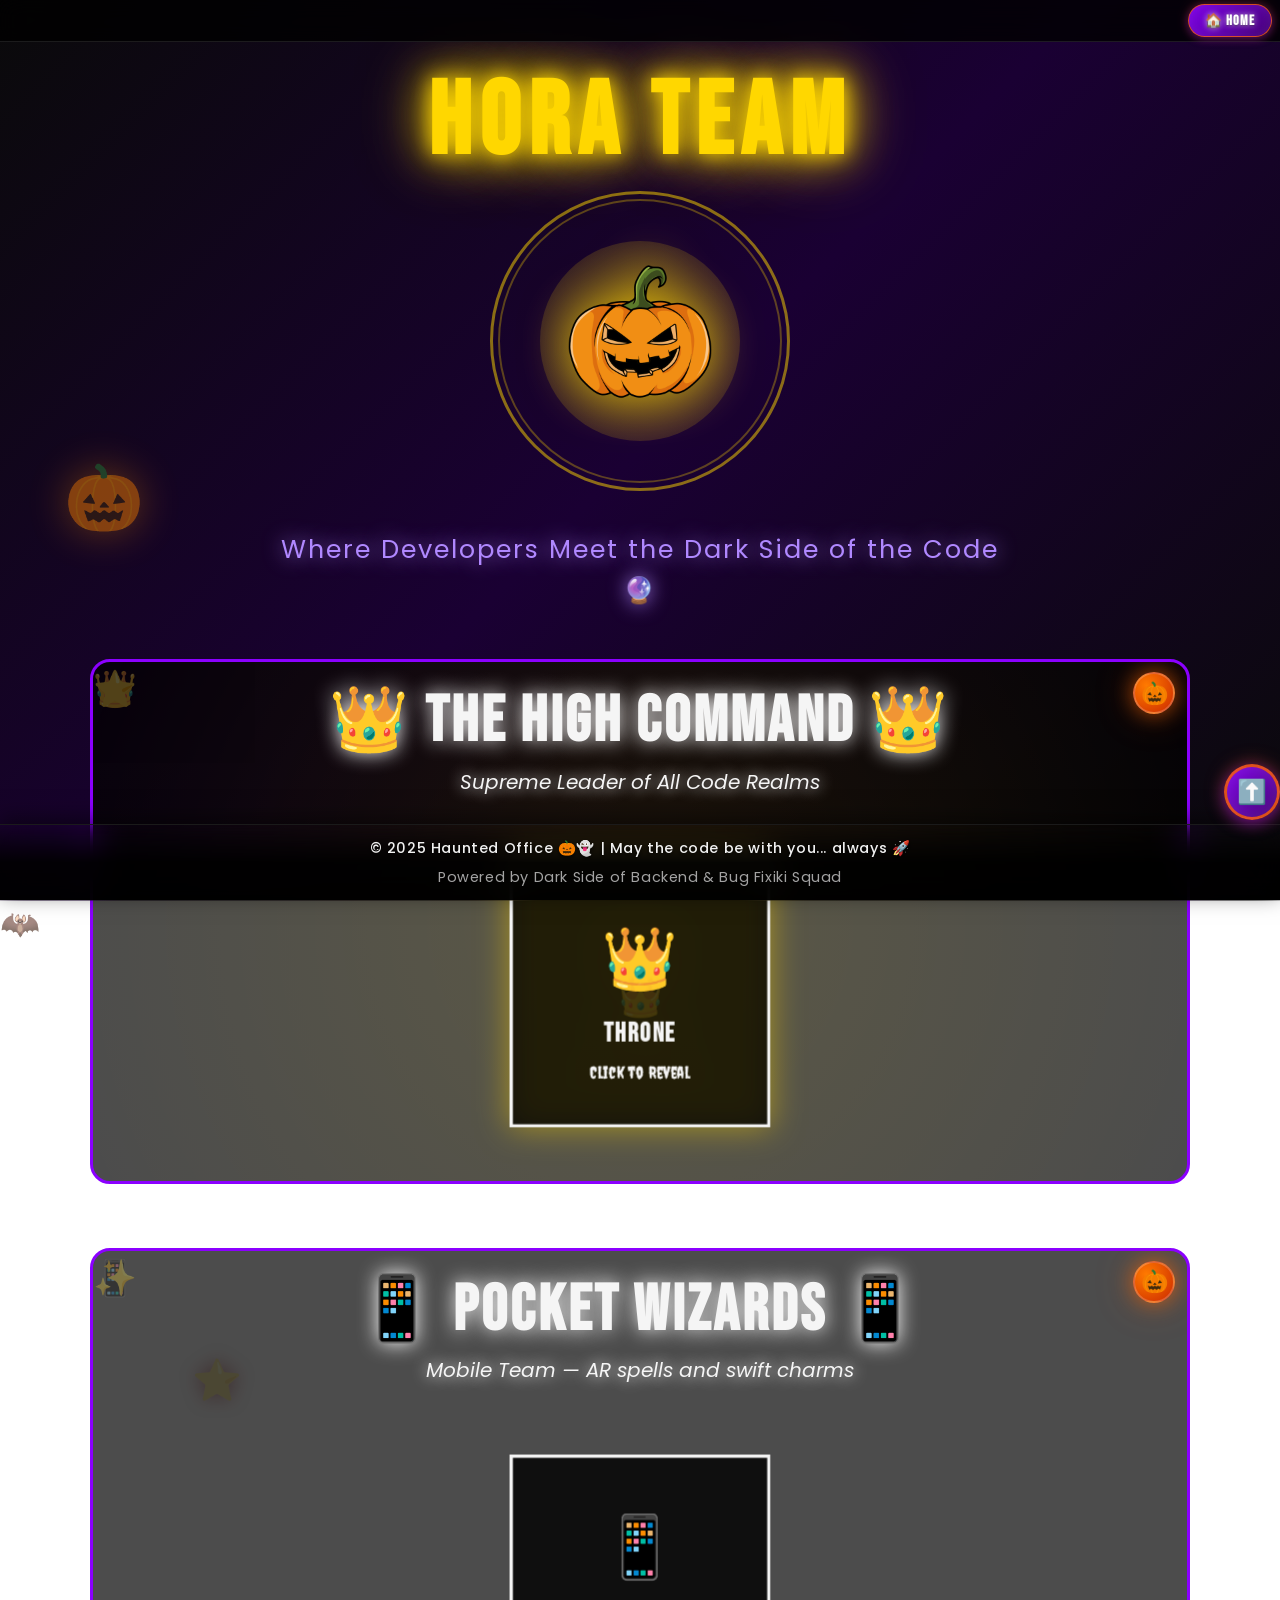
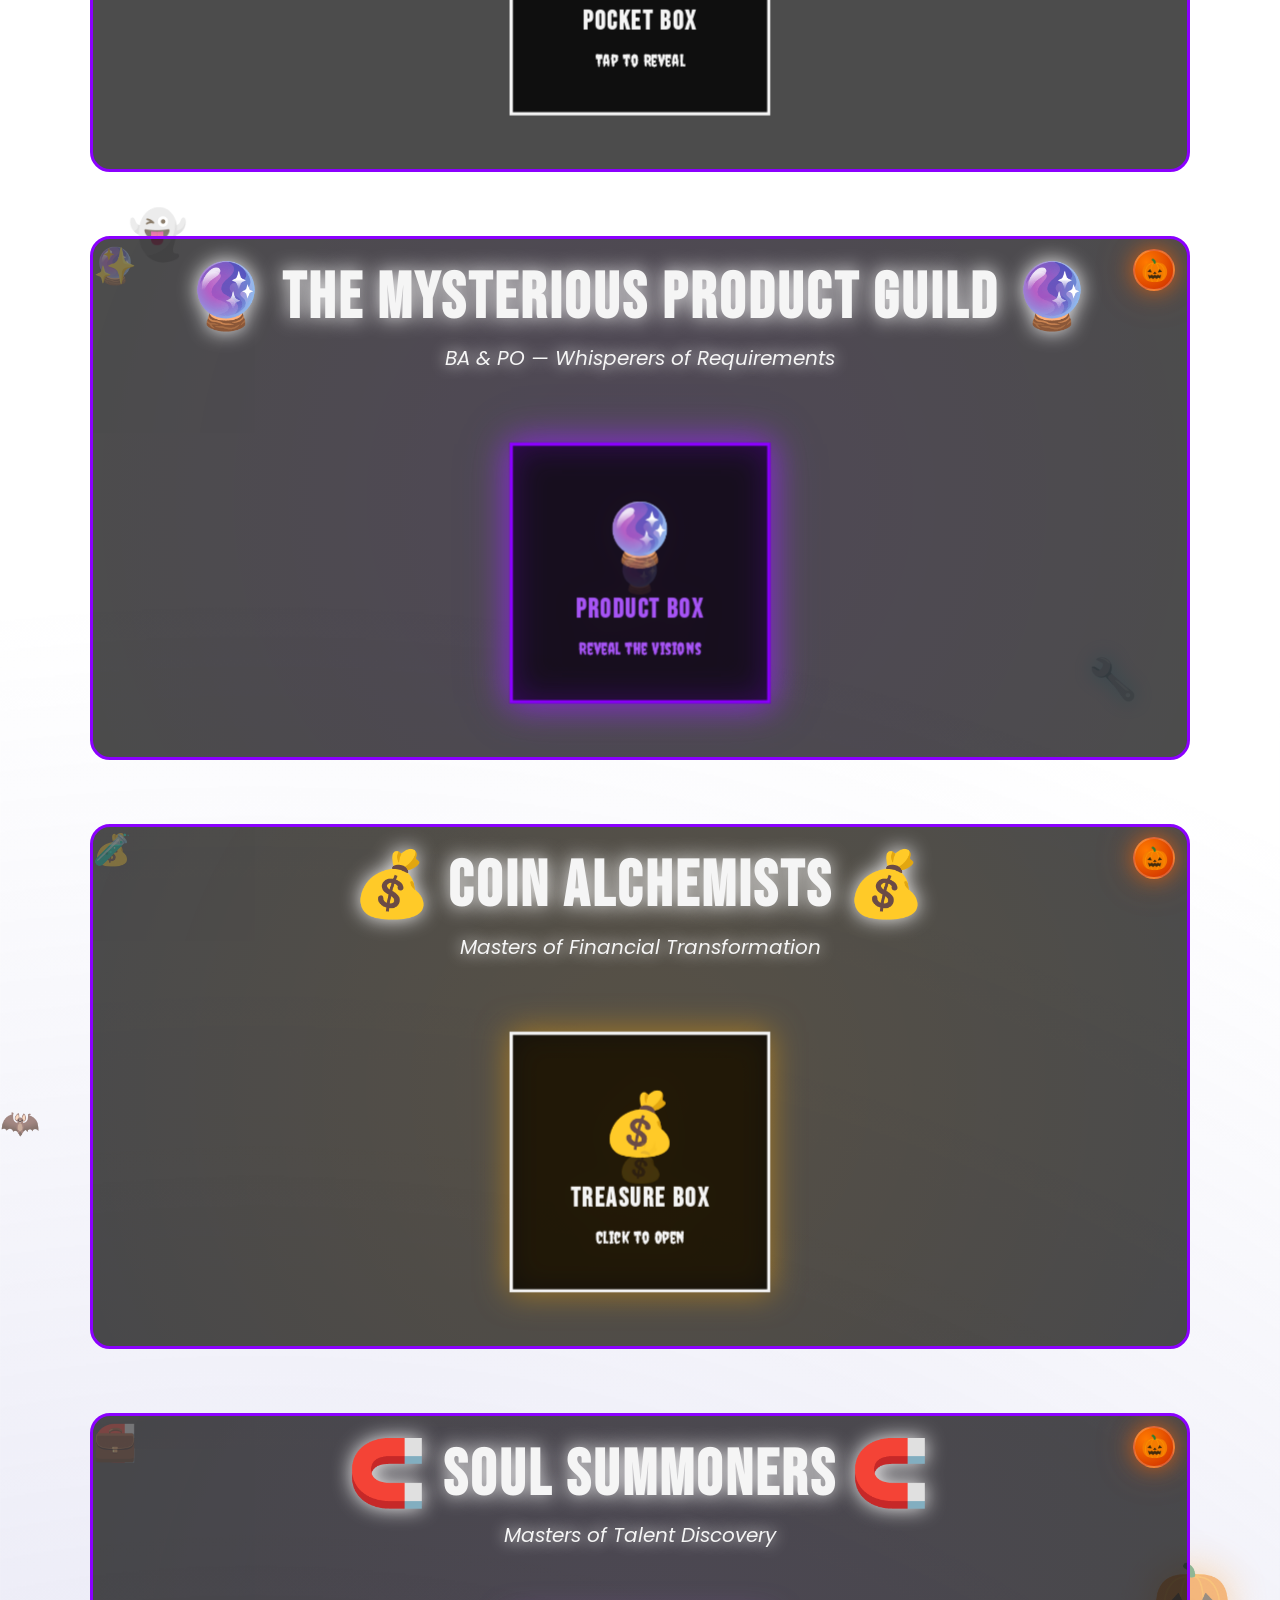
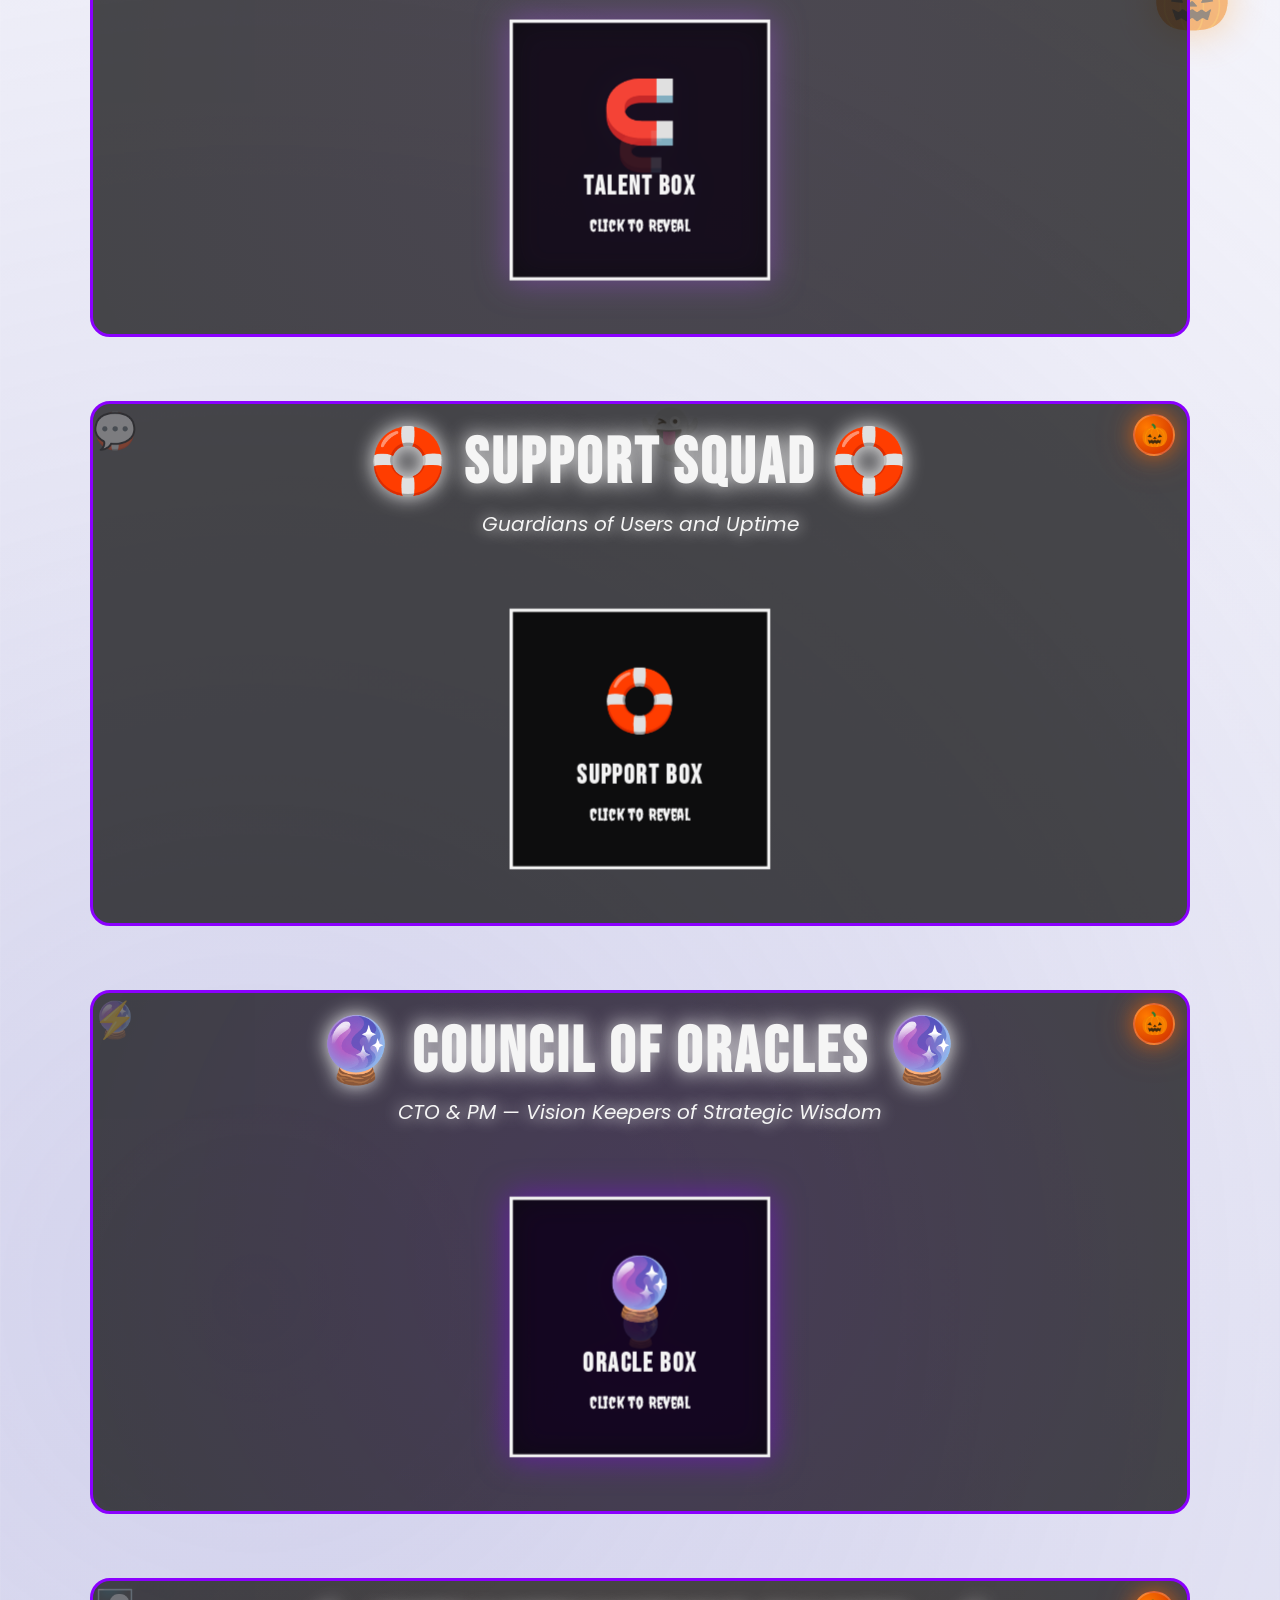
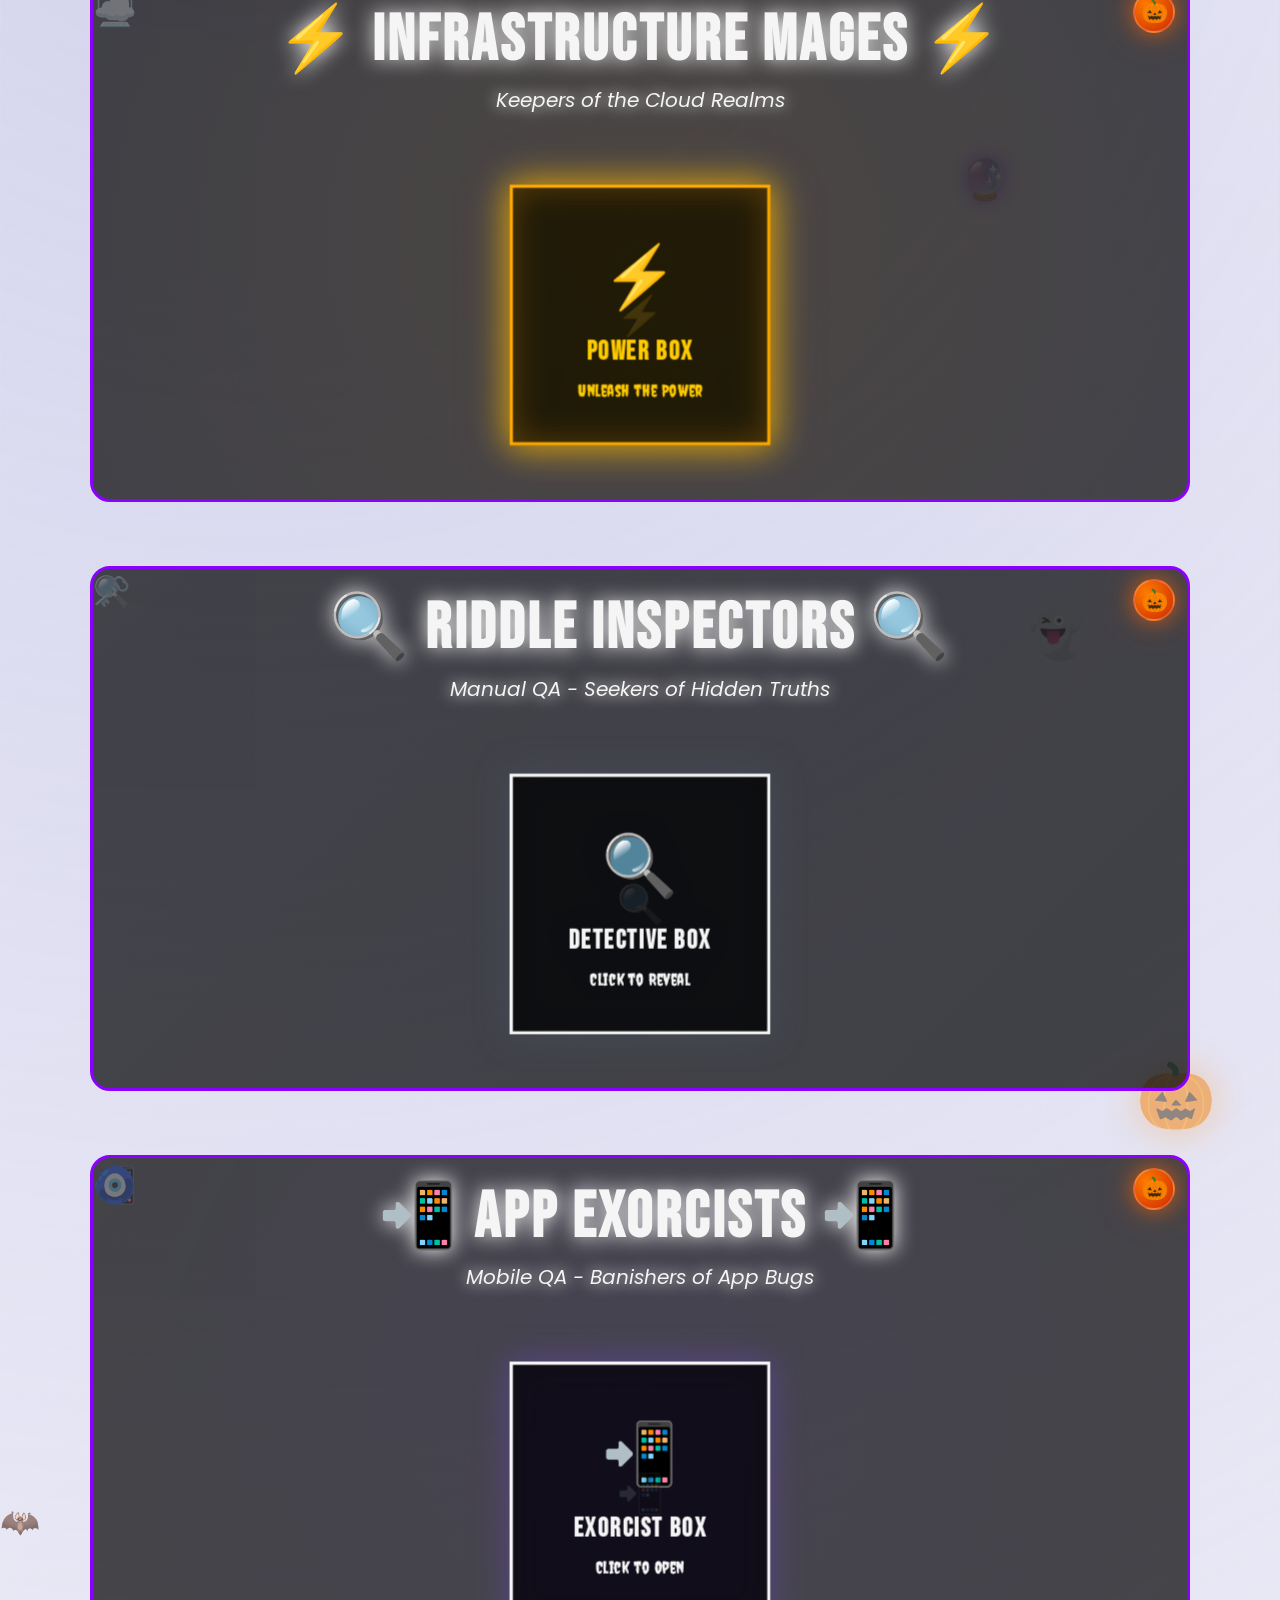
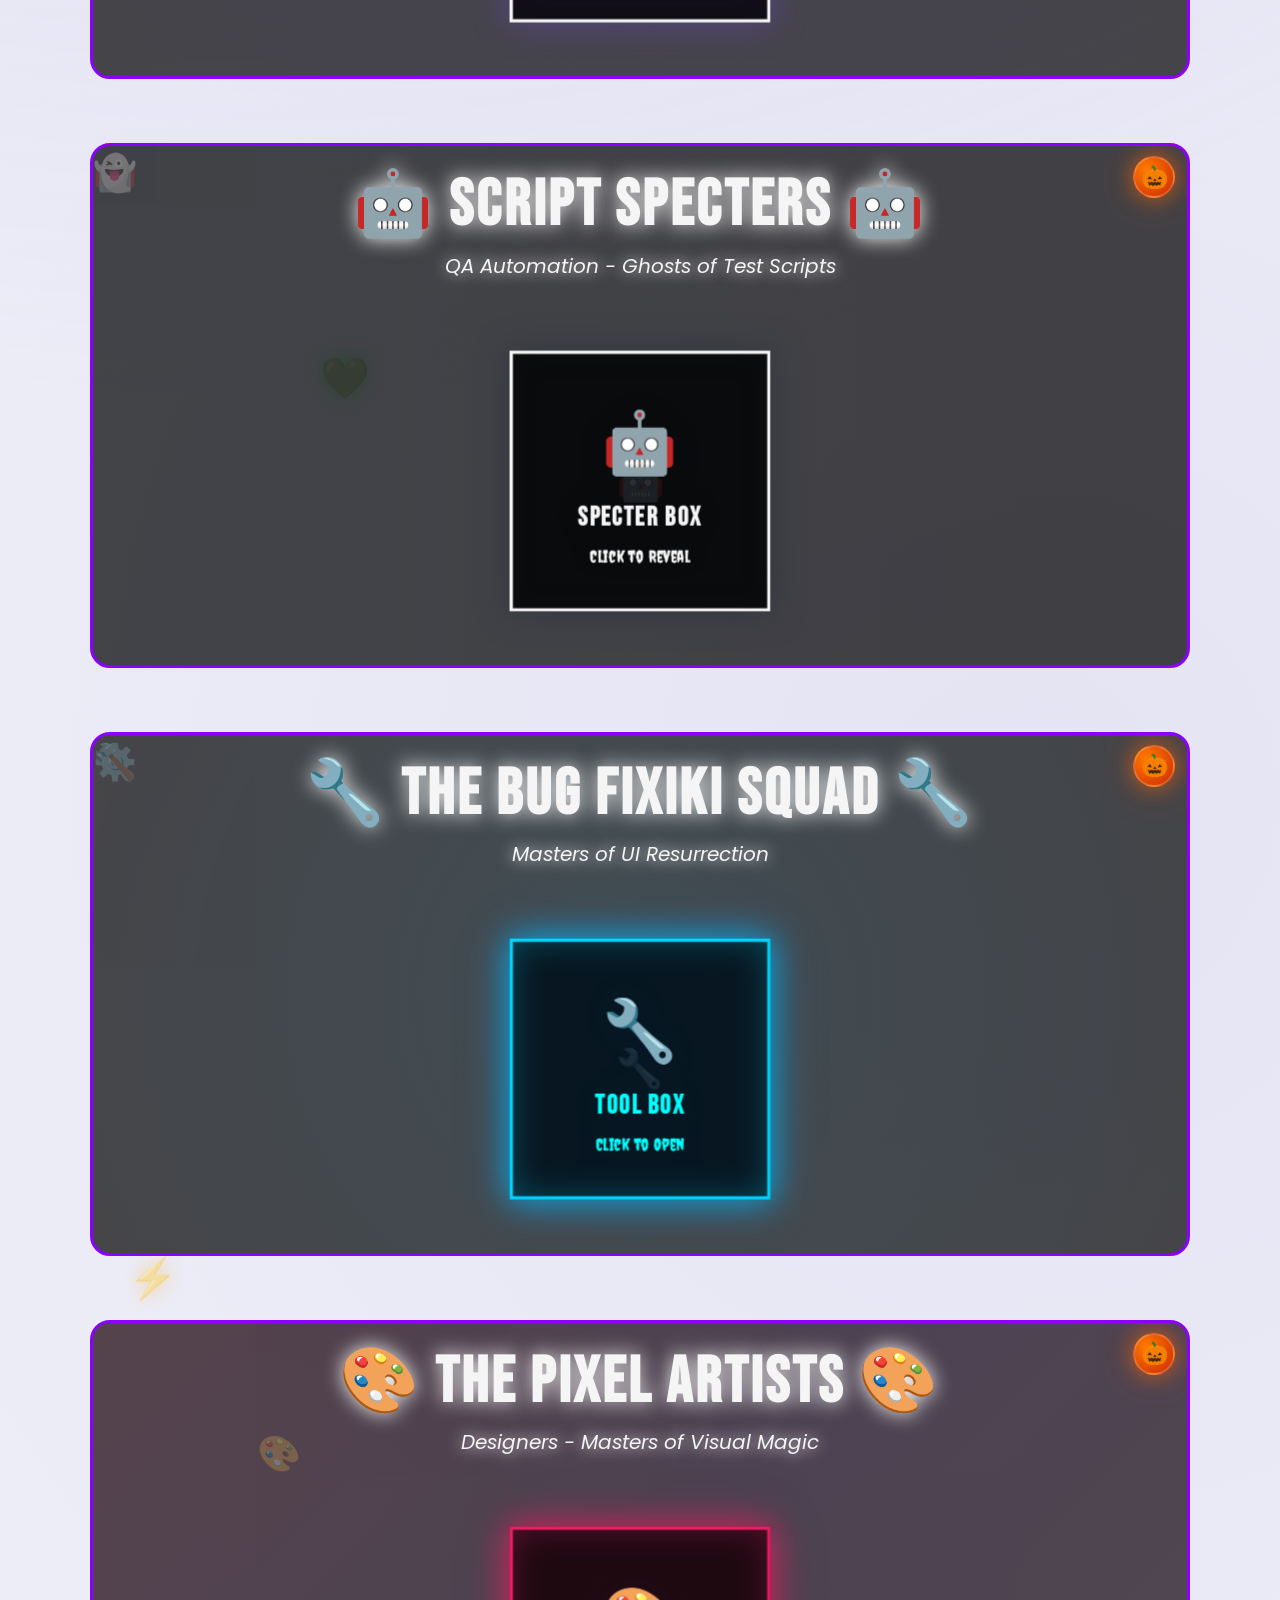
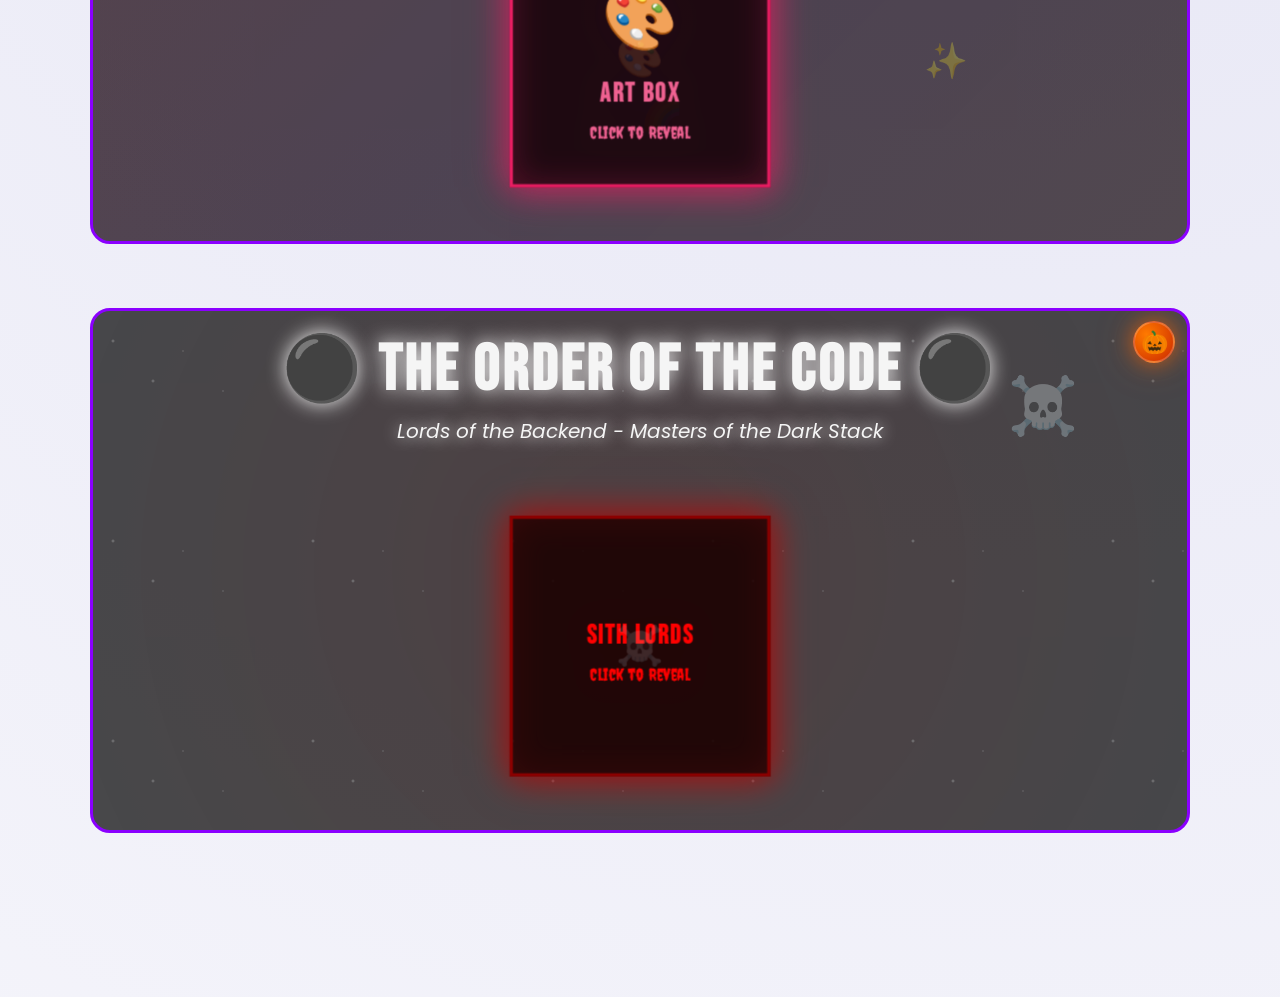
==== teams.html @ 26240c84 "Update teams.html" ====
<!DOCTYPE html>
<html lang="en">
<head>
  <meta charset="UTF-8">
  <meta name="viewport" content="width=device-width, initial-scale=1.0">
  <meta name="description" content="Meet the amazing teams at Haunted Office - Where developers meet the dark side of the code">
  <title>Meet the Teams - Haunted Office 👻</title>
  <link rel="preconnect" href="https://fonts.googleapis.com">
  <link rel="preconnect" href="https://fonts.gstatic.com" crossorigin>
  <link href="https://fonts.googleapis.com/css2?family=Pirata+One&family=Poppins:wght@300;400;500;600;700;800&family=Bebas+Neue&family=Creepster&display=swap" rel="stylesheet">
  <link rel="stylesheet" href="style.css">
</head>
<body>
  <!-- Fog Overlay -->
  <div class="fog-overlay"></div>
  
  <!-- Floating Ghosts -->
  <div class="ghost ghost1">👻</div>
  <div class="ghost ghost2">👻</div>
  <div class="ghost ghost3">👻</div>
  
  <!-- Flying Bats -->
  <div class="bat bat1">🦇</div>
  <div class="bat bat2">🦇</div>
  <div class="bat bat3">🦇</div>
  
  <!-- Thematic Floating Elements -->
  <div class="floating-element element1">⭐</div>
  <div class="floating-element element2">🔧</div>
  <div class="floating-element element3">💚</div>
  <div class="floating-element element4">🔮</div>
  <div class="floating-element element5">⚡</div>
  
  <!-- Halloween Pumpkin Background -->
  <div class="pumpkin pumpkin1">🎃</div>
  <div class="pumpkin pumpkin2">🎃</div>
  <div class="pumpkin pumpkin3">🎃</div>
  
  <!-- Background Audio - Halloween Theme -->
  <audio id="backgroundAudio" loop preload="auto">
    <source src="audio/background_audio_2.mp3" type="audio/mpeg">
  </audio>

  <!-- Navigation -->
  <nav class="main-navigation sticky-nav" aria-label="Main navigation">
    <a href="index.html" class="nav-link">🏠 Home</a>
  </nav>

  <!-- Teams Container with Scroll -->
  <div class="teams-container" id="teamsContainer">
    <div class="typewriter-container">
      <h1 id="main-title">Hora Team</h1>
      <div class="team-logo">
        <div class="tower-base">
          <img src="images/halloween-pumpkin-free-svg-file-SvgHeart.Com.png" alt="center" class="center-logo" />
        </div>
        <div class="tower-glow"></div>
        <div class="avengers-ring"></div>
        <div class="halloween-pumpkins"></div>
      </div>
    </div>
    <p id="subtitle">Where Developers Meet the Dark Side of the Code 🔮</p>
    
    <!-- CEO -->
    <section class="team-section" id="ceo-team" data-theme="royal">
      <div class="team-background" data-bg="royal">
        <div class="royal-crown">👑</div>
        <div class="royal-crown">⭐</div>
      </div>
      <h2 class="team-title">👑 THE HIGH COMMAND 👑</h2>
      <p class="team-subtitle">Supreme Leader of All Code Realms</p>
      <audio id="royal-bg-audio" loop preload="auto">
        <source src="audio/ceo.mp3" type="audio/mpeg">
      </audio>

      <div class="mystery-box" data-theme="royal" data-animation="royal" data-members='[
        {"name":"ARTUR BUMBU","nickname":"Big Boss","role":"CEO • Supreme Commander","power":"The ultimate boss who makes offers no one can refuse, ruling the company with power and respect","avatar":"images/teams/seo/bumbu_artur.png","image":"images/teams/seo/bumbu_artur.png"}
      ]'>
        <div class="box-3d" data-state="closed">
          <div class="box-face box-front">
            <div class="box-symbol">👑</div>
            <h3>THRONE</h3>
            <p>Click to Reveal</p>
          </div>
          <div class="box-face box-back"></div>
          <div class="box-face box-left"></div>
          <div class="box-face box-right"></div>
          <div class="box-face box-top">
            <div class="box-lid-symbol">⭐</div>
          </div>
          <div class="box-face box-bottom"></div>
        </div>
        <div class="box-particles"></div>
      </div>
    </section>

    <!-- Mobile Team -->
    <section class="team-section" id="mobile-team" data-theme="mobile">
      <div class="team-background" data-bg="mobile">
        <div class="app-icon">📱</div>
        <div class="app-icon">✨</div>
      </div>
      <h2 class="team-title">📱 POCKET WIZARDS 📱</h2>
      <p class="team-subtitle">Mobile Team — AR spells and swift charms</p>
      <audio id="mobile-bg-audio" loop preload="auto">
        <source src="audio/mobile_dev.mp3" type="audio/mpeg">
      </audio>
      
      <div class="mystery-box" data-theme="mobile" data-animation="tools" data-members='[
        {"name":"CONSTANTIN CRISMARI","nickname":"The Pocket Archmage","role":"Mobile Lead","power":"Freeze bugs in their Jira boards and shatter errors with chilling precision","avatar":"images/teams/dev_mobile/crismari_constantin.png","image":"images/teams/dev_mobile/crismari_constantin.png"},
        {"name":"MIHAI CIUBOTARU","nickname":"Touch Sorcerer","role":"Mobile Dev","power":"Burn every mess in code with 5 minutes before release","avatar":"images/teams/dev_mobile/ciubotaru_mihai.png","image":"images/teams/dev_mobile/ciubotaru_mihai.png"},
        {"name":"CRISTIAN POTINGA","nickname":"FPS Enchanter","role":"Mobile Dev","power":"Runs faster than enemies find him — fixing bugs with a jump and a spin","avatar":"images/teams/dev_mobile/potinga_cristian.png","image":"images/teams/dev_mobile/potinga_cristian.png"}
      ]'>
        <div class="box-3d" data-state="closed">
          <div class="box-face box-front">
            <div class="box-symbol">📱</div>
            <h3>POCKET BOX</h3>
            <p>Tap to Reveal</p>
          </div>
          <div class="box-face box-back"></div>
          <div class="box-face box-left"></div>
          <div class="box-face box-right"></div>
          <div class="box-face box-top">
            <div class="box-lid-symbol">✨</div>
          </div>
          <div class="box-face box-bottom"></div>
        </div>
        <div class="box-particles"></div>
      </div>
    </section>

    <!-- BA & PO — Mysterius Squad -->
    <section class="team-section" id="product-team" data-theme="mystics">
      <div class="team-background" data-bg="mystics">
        <div class="crystal-ball">🔮</div>
        <div class="crystal-ball">✨</div>
      </div>
      <h2 class="team-title">🔮 THE MYSTERIOUS PRODUCT GUILD 🔮</h2>
      <p class="team-subtitle">BA & PO — Whisperers of Requirements</p>
      <audio id="mystics-bg-audio" loop preload="auto">
        <source src="audio/ba.mp3" type="audio/mpeg">
      </audio>
      
      <div class="mystery-box" data-theme="mystics" data-animation="magic" data-members='[
        {"name":"ALEXANDRINA REABOI","nickname":"The Vision Oracle","role":"PO / Requirement Oracle","power":"She foresees client needs and make complex business spells to guide the team to success","avatar":"images/teams/ba/reaboi_alexandrina.png","image":"images/teams/ba/reaboi_alexandrina.png"},
        {"name":"ALEXANDRA ZUENCO","nickname":"The Scope Witch","role":"PO / Priority Enchantress","power":"Charming and sacrastic, she breaks down business processes every time she wants","avatar":"images/teams/ba/zuenco_alexandra.png","image":"images/teams/ba/zuenco_alexandra.png"},
        {"name":"ANTON ZHILIN","nickname":"The BA Scribe","role":"BA / Keeper of Acceptance Criteria","power":"A magic who clears tangled requirements with precision, bringing clarity and order to the project chaos","avatar":"images/teams/ba/zhilin_anton.png","image":"images/teams/ba/zhilin_anton.png"}
      ]'>
        <div class="box-3d" data-state="closed">
          <div class="box-face box-front">
            <div class="box-symbol">🔮</div>
            <h3>PRODUCT BOX</h3>
            <p>Reveal the Visions</p>
          </div>
          <div class="box-face box-back"></div>
          <div class="box-face box-left"></div>
          <div class="box-face box-right"></div>
          <div class="box-face box-top">
            <div class="box-lid-symbol">✨</div>
          </div>
          <div class="box-face box-bottom"></div>
        </div>
        <div class="box-particles"></div>
      </div>
    </section>

    <!-- Finance Department -->
    <section class="team-section" id="finance-team" data-theme="alchemy">
      <div class="team-background" data-bg="alchemy">
        <div class="coin-icon">💰</div>
        <div class="coin-icon">🧪</div>
      </div>
      <h2 class="team-title">💰 COIN ALCHEMISTS 💰</h2>
      <p class="team-subtitle">Masters of Financial Transformation</p>
      <audio id="alchemy-bg-audio" loop preload="auto">
        <source src="audio/finance.mp3" type="audio/mpeg">
      </audio>
      
      <div class="mystery-box" data-theme="alchemy" data-animation="magic" data-members='[
        {"name":"ZINAIDA BUMBU","nickname":"The Coin Summoner","role":"Finance Lead / Alchemy Master","power":"Masterminds of plans and numbers, always ready to execute the perfect heist on targets","avatar":"images/teams/finance/bumbu_zinaida.png","image":"images/teams/finance/bumbu_zinaida.png"},
        {"name":"VICTORIA NISTORICA","nickname":"The Ledger Witch","role":"Accountant / Number Sorceress","power":"The cardinal behind every financial move, ensuring the numbers never lie and the plan always stays on track","avatar":"images/teams/finance/victoria.png","image":"images/teams/finance/victoria.png"}
      ]'>
        <div class="box-3d" data-state="closed">
          <div class="box-face box-front">
            <div class="box-symbol">💰</div>
            <h3>TREASURE BOX</h3>
            <p>Click to Open</p>
          </div>
          <div class="box-face box-back"></div>
          <div class="box-face box-left"></div>
          <div class="box-face box-right"></div>
          <div class="box-face box-top">
            <div class="box-lid-symbol">🧪</div>
          </div>
          <div class="box-face box-bottom"></div>
        </div>
        <div class="box-particles"></div>
      </div>
    </section>

    <!-- HR Department -->
    <section class="team-section" id="hr-team" data-theme="recruiter">
      <div class="team-background" data-bg="recruiter">
        <div class="talent-icon">🧲</div>
        <div class="talent-icon">💼</div>
      </div>
      <h2 class="team-title">🧲 SOUL SUMMONERS 🧲</h2>
      <p class="team-subtitle">Masters of Talent Discovery</p>
      <audio id="recruiter-bg-audio" loop preload="auto">
        <source src="audio/hr.mp3" type="audio/mpeg">
      </audio>
      
      <div class="mystery-box" data-theme="recruiter" data-animation="tools" data-members='[
        {"name":"SORINA PUȘCAȘ","nickname":"The Soul Catcher","role":"HR Manager / Talent Summoner","power":"Casting charming spells to attract top talent and keep the team’s energy in shape","avatar":"images/teams/hr/puscas_sorina.png","image":"images/teams/hr/puscas_sorina.png"}
      ]'>
        <div class="box-3d" data-state="closed">
          <div class="box-face box-front">
            <div class="box-symbol">🧲</div>
            <h3>TALENT BOX</h3>
            <p>Click to Reveal</p>
          </div>
          <div class="box-face box-back"></div>
          <div class="box-face box-left"></div>
          <div class="box-face box-right"></div>
          <div class="box-face box-top">
            <div class="box-lid-symbol">💼</div>
          </div>
          <div class="box-face box-bottom"></div>
        </div>
        <div class="box-particles"></div>
      </div>
    </section>

    <!-- Support Department -->
    <section class="team-section" id="support-team" data-theme="support">
      <div class="team-background" data-bg="support">
        <div class="talent-icon">🛟</div>
        <div class="talent-icon">💬</div>
      </div>
      <h2 class="team-title">🛟 SUPPORT SQUAD 🛟</h2>
      <p class="team-subtitle">Guardians of Users and Uptime</p>
      <audio id="support-bg-audio" loop preload="auto">
        <source src="audio/ops.mp3" type="audio/mpeg">
      </audio>
      
      <div class="mystery-box" data-theme="support" data-animation="tools" data-members='[
        {"name":"ALEXANDRU TITORENCO","nickname":"The Support Sentinel","role":"Support / Customer Care","power":"Mastering all four elements, he masters all aspects to unite stakeholders and navigate challenges","avatar":"images/teams/support/titorenco_alexandru.png","image":"images/teams/support/titorenco_alexandru.png"}
      ]'>
        <div class="box-3d" data-state="closed">
          <div class="box-face box-front">
            <div class="box-symbol">🛟</div>
            <h3>SUPPORT BOX</h3>
            <p>Click to Reveal</p>
          </div>
          <div class="box-face box-back"></div>
          <div class="box-face box-left"></div>
          <div class="box-face box-right"></div>
          <div class="box-face box-top">
            <div class="box-lid-symbol">💬</div>
          </div>
          <div class="box-face box-bottom"></div>
        </div>
        <div class="box-particles"></div>
      </div>
    </section>

    <!-- Board Team -->
    <section class="team-section" id="board-team" data-theme="oracle">
      <div class="team-background" data-bg="oracle">
        <div class="oracle-icon">🔮</div>
        <div class="oracle-icon">⚡</div>
      </div>
      <h2 class="team-title">🔮 COUNCIL OF ORACLES 🔮</h2>
      <p class="team-subtitle">CTO & PM — Vision Keepers of Strategic Wisdom</p>
      <audio id="oracle-bg-audio" loop preload="auto">
        <source src="audio/cto_pm.mp3" type="audio/mpeg">
      </audio>
      
      <div class="mystery-box" data-theme="oracle" data-animation="magic" data-members='[
        {"name":"VLADISLAV ZLATIN","nickname":"CTO Oracle","role":"CTO / Archmage of Architecture","power":"The genius behind the tech and tough architectural armor","avatar":"images/teams/cto/zlatin_vladislav.png","image":"images/teams/cto/zlatin_vladislav.png"},
        {"name":"DMITRI IURCO","nickname":"PM Seer","role":"PM / Keeper of Roadmaps","power":"Leader who strategizes every mission and keeps the team united through every battle","avatar":"images/teams/pm/iurco_dmitri.png","image":"images/teams/pm/iurco_dmitri.png"}
      ]'>
        <div class="box-3d" data-state="closed">
          <div class="box-face box-front">
            <div class="box-symbol">🔮</div>
            <h3>ORACLE BOX</h3>
            <p>Click to Reveal</p>
          </div>
          <div class="box-face box-back"></div>
          <div class="box-face box-left"></div>
          <div class="box-face box-right"></div>
          <div class="box-face box-top">
            <div class="box-lid-symbol">⚡</div>
          </div>
          <div class="box-face box-bottom"></div>
        </div>
        <div class="box-particles"></div>
      </div>
    </section>

    <!-- DevOps Division -->
    <section class="team-section" id="devops-team" data-theme="infra">
      <div class="team-background" data-bg="infra">
        <div class="server-icon">🖥️</div>
        <div class="server-icon">☁️</div>
      </div>
      <h2 class="team-title">⚡ INFRASTRUCTURE MAGES ⚡</h2>
      <p class="team-subtitle">Keepers of the Cloud Realms</p>
          <audio id="infra-bg-audio" loop preload="auto">
            <source src="audio/ops.mp3" type="audio/mpeg">
          </audio>
      
      <div class="mystery-box" data-theme="infra" data-animation="power" data-members='[
        {"name":"EUGEN BRAGA","nickname":"Cloud Mage","role":"DevOps Lead","power":"On business days, keeps the server alive; on weekends, fights Voldemort","avatar":"images/teams/ops/braga_eugeniu.png","image":"images/teams/ops/braga_eugeniu.png"},
        {"name":"MAXIM CRAVȚOV","nickname":"Server Wizard","role":"DevOps","power":"Deploys updates with the speed of a Firebolt, evading bugs as if they were Dementors","avatar":"images/teams/ops/cravtov_maxim.png","image":"images/teams/ops/cravtov_maxim.png"},
        {"name":"CORNELIU CIUREA","nickname":"Infrastructure Sorcerer","role":"DevOps","power":"Keeps the magical cloud secure behind invisible shields","avatar":"images/teams/ops/ciurea_corneliu.png","image":"images/teams/ops/ciurea_corneliu.png"}
      ]'>
        <div class="box-3d" data-state="closed">
          <div class="box-face box-front">
            <div class="box-symbol">⚡</div>
            <h3>POWER BOX</h3>
            <p>Unleash the Power</p>
          </div>
          <div class="box-face box-back"></div>
          <div class="box-face box-left"></div>
          <div class="box-face box-right"></div>
          <div class="box-face box-top">
            <div class="box-lid-symbol">☁️</div>
          </div>
          <div class="box-face box-bottom"></div>
        </div>
        <div class="box-particles"></div>
      </div>
    </section>

    <!-- QA Division - Manual -->
    <section class="team-section" id="qa-manual-team" data-theme="detective">
      <div class="team-background" data-bg="detective">
        <div class="magnifier-icon">🔍</div>
        <div class="magnifier-icon">🗝️</div>
      </div>
      <h2 class="team-title">🔍 RIDDLE INSPECTORS 🔍</h2>
      <p class="team-subtitle">Manual QA - Seekers of Hidden Truths</p>
      <audio id="detective-bg-audio" loop preload="auto">
        <source src="audio/qa_magic.mp3" type="audio/mpeg">
      </audio>
      
      <div class="mystery-box" data-theme="detective" data-animation="matrix" data-members='[
        {"name":"ANDREI CEBOTARI","nickname":"Bug Detective","role":"QA Manual","power":"Faces spooky bugs without fear… because nothing surprises him after releases on Fridays","avatar":"images/teams/qa_magic/cebotari_andrei.png","image":"images/teams/qa_magic/cebotari_andrei.png"},
        {"name":"NIKITA TABAC","nickname":"Mystery Solver","role":"QA Manual","power":"Wears a garlic necklace to keep away not vampires but regression bugs","avatar":"images/teams/qa_magic/tabac_nichita.png","image":"images/teams/qa_magic/tabac_nichita.png"},
        {"name":"DENIS NICULA","nickname":"Truth Seeker","role":"QA Manual","power":"Debugs with silver and holy water — no bug survives the exorcism","avatar":"images/teams/qa_magic/nicula_denis.png","image":"images/teams/qa_magic/nicula_denis.png"}
      ]'>
        <div class="box-3d" data-state="closed">
          <div class="box-face box-front">
            <div class="box-symbol">🔍</div>
            <h3>DETECTIVE BOX</h3>
            <p>Click to Reveal</p>
          </div>
          <div class="box-face box-back"></div>
          <div class="box-face box-left"></div>
          <div class="box-face box-right"></div>
          <div class="box-face box-top">
            <div class="box-lid-symbol">🗝️</div>
          </div>
          <div class="box-face box-bottom"></div>
        </div>
        <div class="box-particles"></div>
      </div>
    </section>

    <!-- QA Division - Mobile -->
    <section class="team-section" id="qa-mobile-team" data-theme="exorcist">
      <div class="team-background" data-bg="exorcist">
        <div class="app-icon">📲</div>
        <div class="app-icon">🧿</div>
      </div>
      <h2 class="team-title">📲 APP EXORCISTS 📲</h2>
      <p class="team-subtitle">Mobile QA - Banishers of App Bugs</p>
      <audio id="exorcist-bg-audio" loop preload="auto">
        <source src="audio/mobile_qa.mp3" type="audio/mpeg">
      </audio>
      
      <div class="mystery-box" data-theme="exorcist" data-animation="tools" data-members='[
        {"name":"ROȘCA CRISTIAN","nickname":"App Purifier","role":"QA Mobile","power":"Swings the pack to fight sneaky bugs and haunt them","avatar":"images/teams/qa_mobile/rosca_cristian.png","image":"images/teams/qa_mobile/rosca_cristian.png"},
        {"name":"ALEX BURACINSCHI","nickname":"Bug Banishment Master","role":"QA Mobile","power":"No ghost or glitch can hide from her testing guns","avatar":"images/teams/qa_mobile/buracinschi_alex.png","image":"images/teams/qa_mobile/buracinschi_alex.png"},
        {"name":"DOINA SERETEINEAN","nickname":"App Guardian","role":"QA Mobile","power":"Catches bugs like ectoplasm, leaving the app ghost-free and ready to impress","avatar":"images/teams/qa_mobile/seretinean_doina.png","image":"images/teams/qa_mobile/seretinean_doina.png"}
      ]'>
        <div class="box-3d" data-state="closed">
          <div class="box-face box-front">
            <div class="box-symbol">📲</div>
            <h3>EXORCIST BOX</h3>
            <p>Click to Open</p>
          </div>
          <div class="box-face box-back"></div>
          <div class="box-face box-left"></div>
          <div class="box-face box-right"></div>
          <div class="box-face box-top">
            <div class="box-lid-symbol">🧿</div>
          </div>
          <div class="box-face box-bottom"></div>
        </div>
        <div class="box-particles"></div>
      </div>
    </section>

    <!-- QA Division - Automation -->
    <section class="team-section" id="qa-automation-team" data-theme="specter">
      <div class="team-background" data-bg="specter">
        <div class="specter-icon">🤖</div>
        <div class="specter-icon">👻</div>
      </div>
      <h2 class="team-title">🤖 SCRIPT SPECTERS 🤖</h2>
      <p class="team-subtitle">QA Automation - Ghosts of Test Scripts</p>
      <audio id="specter-bg-audio" loop preload="auto">
        <source src="audio/automation.mp3" type="audio/mpeg">
      </audio>
      
      <div class="mystery-box" data-theme="specter" data-animation="matrix" data-members='[
        {"name":"ADRIAN ANTONOV","nickname":"Script Ghost","role":"QA Automation","power":"Like a true Witcher, he hunts down the most elusive bugs with deadly accuracy","avatar":"images/teams/automation/antonov_adrian.jpg","image":"images/teams/automation/antonov_adrian.jpg"}
      ]'>
        <div class="box-3d" data-state="closed">
          <div class="box-face box-front">
            <div class="box-symbol">🤖</div>
            <h3>SPECTER BOX</h3>
            <p>Click to Reveal</p>
          </div>
          <div class="box-face box-back"></div>
          <div class="box-face box-left"></div>
          <div class="box-face box-right"></div>
          <div class="box-face box-top">
            <div class="box-lid-symbol">👻</div>
        </div>
          <div class="box-face box-bottom"></div>
        </div>
        <div class="box-particles"></div>
      </div>
    </section>

    <!-- Frontend Team - FIXIKI -->
    <section class="team-section" id="frontend-team" data-theme="fixiki">
      <div class="team-background" data-bg="fixiki">
        <div class="tool-float">🔧</div>
        <div class="tool-float">⚙️</div>
        <div class="tool-float">🔨</div>
      </div>
      <h2 class="team-title">🔧 THE BUG FIXIKI SQUAD 🔧</h2>
      <p class="team-subtitle">Masters of UI Resurrection</p>
          <audio id="fixiki-bg-audio" loop preload="auto">
            <source src="audio/front_team.mp3" type="audio/mpeg">
          </audio>
      
      <!-- 3D Box -->
      <div class="mystery-box" data-theme="fixiki" data-animation="tools" data-members='[
        {"name":"MIHAI CHISTOL","nickname":"UI Fixik","role":"Frontend","power":"The real Fixiki of the team, magically fixing pixels faster than you can say broken UI!","avatar":"images/teams/frontend_magic/chistol_mihai.png","image":"images/teams/frontend_magic/chistol_mihai.png"},
        {"name":"SERGHEI FILIPOPOLSKI","nickname":"Code Fixik","role":"Frontend","power":"If something on the page is broken, he says, I’ll Fixiki that in a few stepsiki!","avatar":"images/teams/frontend_magic/filipopolski_serghei.png","image":"images/teams/frontend_magic/filipopolski_serghei.png"},
        {"name":"IVAN CHELEȘ","nickname":"Style Fixik","role":"Frontend","power":"Arranges layout issues even faster than Papus can fix a washing machine","avatar":"images/teams/frontend_magic/cheles_ivan.png","image":"images/teams/frontend_magic/cheles_ivan.png"}
      ]'>
        <div class="box-3d" data-state="closed">
          <div class="box-face box-front">
            <div class="box-symbol">🔧</div>
            <h3>TOOL BOX</h3>
            <p>Click to Open</p>
          </div>
          <div class="box-face box-back"></div>
          <div class="box-face box-left"></div>
          <div class="box-face box-right"></div>
          <div class="box-face box-top">
            <div class="box-lid-symbol">⚙️</div>
        </div>
          <div class="box-face box-bottom"></div>
        </div>
        <div class="box-particles"></div>
      </div>
    </section>

    <!-- Design Team - ARTIST -->
    <section class="team-section" id="design-team" data-theme="art">
      <div class="team-background" data-bg="art">
        <div class="art-icon">🎨</div>
        <div class="art-icon">✨</div>
        <div class="art-icon">🌈</div>
      </div>
      <h2 class="team-title">🎨 THE PIXEL ARTISTS 🎨</h2>
      <p class="team-subtitle">Designers - Masters of Visual Magic</p>
      <audio id="art-bg-audio" loop preload="auto">
        <source src="audio/designer.mp3" type="audio/mpeg">
      </audio>
      
      <div class="mystery-box" data-theme="art" data-animation="magic" data-members='[
        {"name":"NATALIA TCACIUC","nickname":"Pixel Enchantress","role":"Designer","power":"Keeps the design alive even after sunset","avatar":"images/teams/designer/tcaciuc_natalia.png","image":"images/teams/designer/tcaciuc_natalia.png"}
      ]'>
        <div class="box-3d" data-state="closed">
          <div class="box-face box-front">
            <div class="box-symbol">🎨</div>
            <h3>ART BOX</h3>
            <p>Click to Reveal</p>
          </div>
          <div class="box-face box-back"></div>
          <div class="box-face box-left"></div>
          <div class="box-face box-right"></div>
          <div class="box-face box-top">
            <div class="box-lid-symbol">✨</div>
          </div>
          <div class="box-face box-bottom"></div>
        </div>
        <div class="box-particles"></div>
      </div>
    </section>

    <!-- Backend Team - STAR WARS DARK SIDE -->
    <section class="team-section" id="backend-team" data-theme="starwars">
      <div class="team-background" data-bg="starwars">
        <div class="stars"></div>
        <div class="death-star">☠️</div>
      </div>
      <h2 class="team-title">⚫ THE ORDER OF THE CODE ⚫</h2>
      <p class="team-subtitle">Lords of the Backend - Masters of the Dark Stack</p>
      <audio id="starwars-bg-audio" loop preload="auto">
        <source src="audio/back_team.mp3" type="audio/mpeg">
      </audio>
      
      <div class="mystery-box" data-theme="starwars" data-animation="sith" data-members='[
        {"name":"PAVEL CROITOR","nickname":"Darth Commitus","role":"Backend Lead","power":"May the source be with him: he can refactor cod2e faster than invading a new planet","avatar":"images/teams/backend/croitor_pavel.jpg","image":"images/teams/backend/croitor_pavel.jpg"},
        {"name":"VLADIMIR EGOROV","nickname":"Darth Asyncus","role":"Backend Dev","power":"Feels backend power like a Jedi, slicing through bugs and coding in the shadows of the galaxy","avatar":"https://api.dicebear.com/7.x/avataaars/svg?seed=Vladimir&backgroundColor=8b0000","image":"https://api.dicebear.com/7.x/avataaars/svg?seed=Vladimir&backgroundColor=8b0000"},
        {"name":"ARMAN ARUTUNIAN","nickname":"Darth Cacher","role":"Backend Dev","power":"Like a true Sith, he deploys features with such precision and stealth","avatar":"images/teams/backend/arutiunean_arman.jpg","image":"images/teams/backend/arutiunean_arman.jpg"},
        {"name":"DANIELA AFTENII","nickname":"LADY Querya","role":"Backend Dev","power":"Uses the Force to balance all databases, but she still prefers dark mode to the Dark Side","avatar":"images/teams/backend/afteni_daniela.jpg","image":"images/teams/backend/afteni_daniela.jpg"}
      ]'>
        <div class="box-3d" data-state="closed">
          <div class="box-face box-front">
            <div class="box-symbol"></div>
            <h3>SITH LORDS</h3>
            <p>Click to Reveal</p>
        </div>
          <div class="box-face box-back"></div>
          <div class="box-face box-left"></div>
          <div class="box-face box-right"></div>
          <div class="box-face box-top">
            <div class="box-lid-symbol">☠️</div>
        </div>
          <div class="box-face box-bottom"></div>
        </div>
        <div class="box-particles"></div>
      </div>
    </section>

  </div>
  
  <!-- Flying Cards Container (on main page) -->
  <div id="flyingCardsContainer" class="flying-cards-container"></div>

  <button id="scrollToTop" class="scroll-to-top" aria-label="Scroll to top">
    ⬆️
  </button>

  <footer class="sticky-footer">
    <p>© 2025 Haunted Office 🎃👻 | May the code be with you... always 🚀</p>
    <p style="font-size: 0.9rem; margin-top: 0.5rem;">Powered by Dark Side of Backend & Bug Fixiki Squad</p>
  </footer>

  <script src="utils.js"></script>
  <script src="teams.js"></script>
</body>
</html>
---- style.css ----
/* Import Google Fonts */
* {
  margin: 0;
  padding: 0;
  box-sizing: border-box;
}

body {
  background: linear-gradient(135deg, #0a0a0a 0%, #1a0033 50%, #0a0a0a 100%);
  color: #f5f5f5;
  font-family: 'Poppins', sans-serif;
  min-height: 100vh;
  overflow-x: hidden;
  position: relative;
  background-attachment: fixed;
  perspective: 1500px;
  padding-bottom: 0; /* Убираем фиксированный отступ, т.к. footer теперь sticky */
  max-width: 1920px;
  width: 100%;
  margin: 0 auto;
}

/* Fog Overlay */
.fog-overlay {
  position: fixed;
  top: 0;
  left: 0;
  width: 100%;
  height: 100%;
  background: 
    radial-gradient(circle at 20% 50%, rgba(120, 119, 198, 0.3) 0%, transparent 50%),
    radial-gradient(circle at 80% 80%, rgba(120, 119, 198, 0.2) 0%, transparent 50%);
  animation: fogMove 20s ease-in-out infinite;
  pointer-events: none;
  z-index: 1;
}

@keyframes fogMove {
  0%, 100% { opacity: 0.3; transform: translateX(0); }
  50% { opacity: 0.5; transform: translateX(50px); }
}

/* Floating Ghosts */
.ghost {
  position: fixed;
  font-size: 3rem;
  opacity: 0.6;
  z-index: 2;
  pointer-events: none;
  animation: float 15s ease-in-out infinite;
  filter: drop-shadow(0 0 10px rgba(255, 255, 255, 0.5));
}

.ghost1 {
  top: 20%;
  left: 10%;
  animation-delay: 0s;
}

.ghost2 {
  top: 60%;
  left: 80%;
  animation-delay: 5s;
}

.ghost3 {
  top: 40%;
  left: 50%;
  animation-delay: 10s;
}

@keyframes float {
  0%, 100% { transform: translate(0, 0) rotate(0deg) scale(1); opacity: 0.3; }
  25% { transform: translate(30px, -30px) rotate(5deg) scale(1.1); opacity: 0.6; }
  50% { transform: translate(-20px, 40px) rotate(-5deg) scale(0.9); opacity: 0.4; }
  75% { transform: translate(40px, 20px) rotate(3deg) scale(1.05); opacity: 0.5; }
}

/* Flying Bats */
.bat {
  position: fixed;
  font-size: 2rem;
  opacity: 0.7;
  z-index: 2;
  pointer-events: none;
  animation: fly 12s ease-in-out infinite;
}

.bat1 {
  top: 10%;
  animation-delay: 0s;
}

.bat2 {
  top: 70%;
  animation-delay: 4s;
}

.bat3 {
  top: 30%;
  animation-delay: 8s;
}

@keyframes fly {
  0%, 100% { transform: translateX(-100px) scaleX(-1) rotate(0deg); opacity: 0; }
  10% { opacity: 0.7; }
  50% { transform: translateX(50vw) scaleX(-1) rotate(10deg); opacity: 0.7; }
  90% { opacity: 0.7; }
  100% { transform: translateX(calc(100vw + 100px)) scaleX(-1) rotate(-10deg); opacity: 0; }
}

/* Halloween Pumpkins */
.pumpkin {
  position: fixed;
  font-size: 4rem;
  opacity: 0.5;
  z-index: 2;
  pointer-events: none;
  animation: pumpkinFloat 25s ease-in-out infinite;
  filter: drop-shadow(0 0 20px rgba(255, 140, 0, 0.7));
}

.pumpkin1 {
  top: 5%;
  left: 5%;
  animation-delay: 0s;
}

.pumpkin2 {
  top: 65%;
  right: 5%;
  animation-delay: 8s;
}

.pumpkin3 {
  top: 35%;
  left: 90%;
  animation-delay: 15s;
}

@keyframes pumpkinFloat {
  0%, 100% { transform: translateY(0) rotate(0deg); opacity: 0.4; }
  50% { transform: translateY(-150px) rotate(360deg); opacity: 0.7; }
}

/* Floating Elements */
.floating-element {
  position: fixed;
  font-size: 2.5rem;
  opacity: 0.4;
  z-index: 2;
  pointer-events: auto;
  cursor: pointer;
  animation: floatAround 20s ease-in-out infinite;
  filter: drop-shadow(0 0 10px currentColor);
  transition: all 0.3s ease;
}

.floating-element:hover {
  transform: scale(1.3) rotate(15deg) !important;
  opacity: 1;
  filter: drop-shadow(0 0 30px currentColor);
  animation-play-state: paused;
  z-index: 999;
}

.element1 {
  top: 15%;
  left: 15%;
  animation-delay: 0s;
  color: #8b0000;
}

.element2 {
  top: 25%;
  left: 85%;
  animation-delay: 2s;
  color: #00d4ff;
}

.element3 {
  top: 75%;
  left: 25%;
  animation-delay: 4s;
  color: #00ff41;
}

.element4 {
  top: 55%;
  left: 75%;
  animation-delay: 6s;
  color: #8b00ff;
}

.element5 {
  top: 85%;
  left: 10%;
  animation-delay: 8s;
  color: #ffaa00;
}

@keyframes floatAround {
  0%, 100% { 
    transform: translate(0, 0) scale(1) rotate(0deg); 
    opacity: 0.3; 
  }
  25% { 
    transform: translate(50px, -50px) scale(1.2) rotate(90deg); 
    opacity: 0.6; 
  }
  50% { 
    transform: translate(-30px, 60px) scale(0.9) rotate(180deg); 
    opacity: 0.4; 
  }
  75% { 
    transform: translate(40px, 30px) scale(1.1) rotate(270deg); 
    opacity: 0.5; 
  }
}

/* Main Header */
.main-header {
  position: relative;
  z-index: 100;
  padding: 4rem 2rem;
  text-align: center;
}

/* Sticky Header */
.sticky-header {
  position: sticky;
  top: 0;
  z-index: 1000;
  background: linear-gradient(180deg, rgba(0, 0, 0, 0.95) 0%, rgba(0, 0, 0, 0.85) 50%, rgba(0, 0, 0, 0.7) 100%);
  backdrop-filter: blur(10px);
  border-bottom: 1px solid rgba(255, 255, 255, 0.1);
  box-shadow: 0 2px 20px rgba(0, 0, 0, 0.5);
  padding: 0.5rem 1rem;
}

/* Sticky Header для главной страницы */
body.home-page .sticky-header {
  padding: 0.25rem 0.5rem;
}

.typewriter-container {
  margin-bottom: 1rem;
  display: flex;
  flex-direction: column;
  align-items: center;
  width: 100%;
  text-align: center;
}

/* Team Logo Tower */
.team-logo {
  position: relative;
  display: inline-block;
  margin: 1.5rem auto 2rem auto;
  padding: 1rem;
}

.tower-base {
  filter: drop-shadow(0 0 24px rgba(255, 215, 0, 0.7));
  animation: towerPulse 3s ease-in-out infinite;
  position: relative;
  z-index: 2;
}

/* Center logo image on hero */
.center-logo {
  display: block;
  width: clamp(110px, 16vw, 180px);
  max-width: 180px;
  height: auto;
  user-select: none;
  object-fit: contain;
  margin: 0 auto;
}

@keyframes towerPulse {
  0%, 100% { 
    transform: scale(1);
    filter: drop-shadow(0 0 30px rgba(255, 215, 0, 0.8));
  }
  50% { 
    transform: scale(1.1);
    filter: drop-shadow(0 0 50px rgba(255, 215, 0, 1));
  }
}

.avengers-ring {
  position: absolute;
  top: 50%;
  left: 50%;
  transform: translate(-50%, -50%);
  width: 300px;
  height: 300px;
  border: 3px solid rgba(255, 215, 0, 0.5);
  border-radius: 50%;
  animation: ringRotate 10s linear infinite;
  z-index: 1;
}

.avengers-ring::before {
  content: '';
  position: absolute;
  top: 50%;
  left: 50%;
  transform: translate(-50%, -50%);
  width: 280px;
  height: 280px;
  border: 2px solid rgba(255, 215, 0, 0.3);
  border-radius: 50%;
}

@keyframes ringRotate {
  from { transform: translate(-50%, -50%) rotate(0deg); }
  to { transform: translate(-50%, -50%) rotate(360deg); }
}

.tower-glow {
  position: absolute;
  top: 50%;
  left: 50%;
  transform: translate(-50%, -50%);
  width: 200px;
  height: 200px;
  background: radial-gradient(circle, rgba(255, 215, 0, 0.5), transparent);
  border-radius: 50%;
  animation: glowPulse 2s ease-in-out infinite;
}

@keyframes glowPulse {
  0%, 100% { 
    transform: translate(-50%, -50%) scale(1);
    opacity: 0.5;
  }
  50% { 
    transform: translate(-50%, -50%) scale(1.5);
    opacity: 0.8;
  }
}

#main-title {
  font-family: 'Bebas Neue', cursive;
  font-size: clamp(3rem, 8vw, 6.5rem);
  font-weight: 900;
  color: #ffd700;
  text-shadow: 
    0 0 20px rgba(255, 215, 0, 1),
    0 0 40px rgba(255, 215, 0, 0.8),
    0 0 60px rgba(255, 215, 0, 0.6),
    0 0 80px rgba(255, 215, 0, 0.4);
  margin-bottom: 0.5rem;
  animation: flicker 3s infinite;
  cursor: pointer;
  transition: all 0.3s ease;
  letter-spacing: 8px;
  text-transform: uppercase;
}

#main-title:hover {
  transform: scale(1.05);
  text-shadow: 
    0 0 30px rgba(0, 255, 0, 1),
    0 0 60px rgba(0, 255, 0, 0.8),
    0 0 90px rgba(0, 255, 0, 0.6);
  color: #00ff00;
}

@keyframes flicker {
  0%, 18%, 22%, 25%, 53%, 57%, 100% { 
    opacity: 1; 
    text-shadow: 
      0 0 20px rgba(255, 215, 0, 1),
      0 0 40px rgba(255, 215, 0, 0.8),
      0 0 60px rgba(255, 215, 0, 0.6);
  }
  20%, 24%, 55% { 
    opacity: 0.7; 
    text-shadow: 
      0 0 10px rgba(255, 215, 0, 0.5),
      0 0 20px rgba(255, 215, 0, 0.4);
  }
}

#subtitle {
  font-family: 'Poppins', sans-serif;
  font-size: clamp(1.1rem, 2.2vw, 1.6rem);
  font-weight: 400;
  color: #b088ff;
  text-shadow: 0 0 20px rgba(176, 136, 255, 0.8);
  margin: 1rem auto;
  max-width: 800px;
  padding: 0 2rem;
  opacity: 0;
  animation: fadeIn 2s ease-in 2s forwards;
  letter-spacing: 2px;
  line-height: 1.6;
  text-align: center;
  width: 100%;
}

@keyframes fadeIn {
  to { opacity: 1; }
}

/* Home Page Content - Inside Hero Section */
body.home-page .home-content {
  position: relative;
  z-index: 4;
  padding: 1rem 0;
  width: 100%;
  max-width: 100%;
  margin: 0;
  border-radius: 0;
  margin-top: 0.5rem;
  display: flex;
  flex-direction: column;
  align-items: center;
}

  .welcome-section {
  text-align: center;
  margin-bottom: 2rem;
}

body.home-page .welcome-section {
  margin-bottom: 1rem;
  padding: 0 1rem;
  width: 100%;
  max-width: 100%;
  box-sizing: border-box;
  display: flex;
  flex-direction: column;
  align-items: center;
}

body.home-page .welcome-section h2 {
  font-family: 'Russo One', 'Bebas Neue', cursive;
  font-size: clamp(1.6rem, 3vw, 2.1rem);
  color: #ff6b35;
  text-shadow: 
    0 2px 4px rgba(0, 0, 0, 0.8),
    0 0 8px rgba(0, 0, 0, 0.6),
    2px 2px 6px rgba(0, 0, 0, 0.9),
    0 0 20px rgba(255, 107, 53, 0.3);
  -webkit-text-stroke: 0.5px rgba(0, 0, 0, 0.5);
  margin-bottom: 0.4rem;
  letter-spacing: 1.6px;
  text-transform: uppercase;
  animation: none;
}

.welcome-section h2 {
  font-family: 'Russo One', 'Bebas Neue', cursive;
  font-size: clamp(2.5rem, 5vw, 4rem);
  color: #ff6b35;
  text-shadow: 
    0 0 20px rgba(255, 107, 53, 1),
    0 0 40px rgba(255, 107, 53, 0.8),
    0 0 60px rgba(255, 107, 53, 0.6);
  margin-bottom: 1.5rem;
  letter-spacing: 4px;
  text-transform: uppercase;
  animation: titleFlicker 3s ease-in-out infinite;
}

body.home-page .welcome-section p {
  font-family: 'Poppins', sans-serif;
  font-size: clamp(0.8rem, 1.2vw, 0.95rem);
  color: #f0f0f0;
  text-shadow: 
    0 1px 2px rgba(0, 0, 0, 0.75),
    0 1px 3px rgba(0, 0, 0, 0.65);
  margin-bottom: 0.6rem;
  line-height: 1.3;
  max-width: 740px;
  margin-left: auto;
  margin-right: auto;
  font-weight: 300;
}

.welcome-section p {
  font-family: 'Poppins', sans-serif;
  font-size: clamp(1.1rem, 2vw, 1.4rem);
  color: #f0f0f0;
  text-shadow: 0 0 10px rgba(240, 240, 240, 0.6);
  margin-bottom: 2rem;
  line-height: 1.6;
  max-width: 800px;
  margin-left: auto;
  margin-right: auto;
  font-weight: 300;
}

.features-grid {
  display: grid;
  grid-template-columns: repeat(auto-fit, minmax(240px, 1fr));
  gap: 1rem;
  margin-top: 1rem;
}

body.home-page .features-grid {
  grid-template-columns: repeat(auto-fit, minmax(220px, auto));
  gap: 0.75rem;
  margin-top: 0.75rem;
  width: 100%;
  padding: 0 0.75rem;
  box-sizing: border-box;
  justify-content: center;
  justify-items: center;
}

.feature-card {
  background: linear-gradient(135deg, rgba(255, 107, 53, 0.08), rgba(255, 215, 0, 0.08));
  border: 1px solid rgba(255, 107, 53, 0.35);
  border-radius: 14px;
  padding: 1.25rem;
  text-align: center;
  transition: all 0.25s ease;
  backdrop-filter: blur(8px);
  box-shadow: 
    0 6px 16px rgba(0, 0, 0, 0.25);
}

body.home-page .feature-card {
  padding: 0.75rem 0.6rem;
  backdrop-filter: blur(3px);
  max-width: 240px;
  width: 100%;
  box-sizing: border-box;
}

body.home-page .feature-card h3 {
  font-size: 1.05rem;
  margin-bottom: 0.4rem;
  text-shadow: 
    0 1px 3px rgba(0, 0, 0, 0.7),
    0 2px 4px rgba(0, 0, 0, 0.6);
  -webkit-text-stroke: 0.3px rgba(0, 0, 0, 0.4);
}

body.home-page .feature-card p {
  font-size: 0.8rem;
  line-height: 1.25;
  text-shadow: 
    0 1px 2px rgba(0, 0, 0, 0.85),
    0 2px 3px rgba(0, 0, 0, 0.75);
}

body.home-page .feature-icon {
  font-size: 1.6rem;
  margin-bottom: 0.4rem;
}

.feature-card:hover {
  transform: translateY(-6px) scale(1.01);
  box-shadow: 
    0 8px 20px rgba(0, 0, 0, 0.3);
  border-color: rgba(255, 215, 0, 0.5);
}

.feature-icon {
  font-size: 2.2rem;
  margin-bottom: 0.75rem;
  filter: drop-shadow(0 0 6px currentColor);
}

.feature-card h3 {
  font-family: 'Russo One', 'Bebas Neue', cursive;
  font-size: 1.25rem;
  color: #ff6b35;
  text-shadow: 0 0 8px rgba(255, 107, 53, 0.7);
  margin-bottom: 0.75rem;
  letter-spacing: 1.5px;
  text-transform: uppercase;
}

.feature-card p {
  font-family: 'Poppins', sans-serif;
  color: #f5f5f5;
  line-height: 1.4;
  font-size: 0.9rem;
}

/* Navigation */
.main-navigation {
  position: fixed;
  top: 20px;
  right: 20px;
  z-index: 1000;
  display: flex;
  gap: 1rem;
}

/* Sticky Navigation */
.sticky-nav {
  position: sticky;
  top: 0;
  z-index: 999;
  background: rgba(0, 0, 0, 0.8);
  backdrop-filter: blur(10px);
  padding: 0.25rem 0.5rem;
  margin-bottom: 0.25rem;
  border-bottom: 1px solid rgba(255, 255, 255, 0.1);
  display: flex;
  justify-content: end;
  align-items: center;
}

.nav-link {
  font-family: 'Bebas Neue', 'Orbitron', 'Poppins', sans-serif;
  font-size: 0.85rem;
  font-weight: 700;
  padding: 0.45rem 1rem;
  background: linear-gradient(135deg, rgba(139, 0, 255, 0.9), rgba(75, 0, 130, 0.9));
  color: #fff;
  border: 1.5px solid rgba(255, 102, 0, 0.75);
  border-radius: 18px;
  text-decoration: none;
  text-transform: uppercase;
  letter-spacing: 1px;
  transition: all 0.4s cubic-bezier(0.68, -0.55, 0.265, 1.55);
  box-shadow: 
    0 2px 8px rgba(139, 0, 255, 0.35),
    0 0 12px rgba(255, 102, 0, 0.3),
    inset 0 0 12px rgba(255, 255, 255, 0.06);
  text-shadow: 
    0 0 6px rgba(255, 255, 255, 0.7),
    0 1px 2px rgba(0, 0, 0, 0.5);
  position: relative;
  overflow: hidden;
  display: inline-block;
}

.nav-link::before {
  content: '';
  position: absolute;
  top: 0;
  left: -100%;
  width: 100%;
  height: 100%;
  background: linear-gradient(90deg, transparent, rgba(255, 255, 255, 0.3), transparent);
  transition: left 0.5s ease;
}

.nav-link:hover::before {
  left: 100%;
}

.nav-link:hover {
  transform: scale(1.04) translateY(-1px);
  background: linear-gradient(135deg, rgba(0, 255, 0, 0.9), rgba(0, 200, 0, 0.9));
  border-color: #00ff00;
  color: #fff;
  box-shadow: 
    0 4px 18px rgba(0, 255, 0, 0.7),
    0 0 28px rgba(0, 255, 0, 0.5),
    inset 0 0 18px rgba(255, 255, 255, 0.16);
  text-shadow: 
    0 0 12px rgba(255, 255, 255, 1),
    0 0 18px rgba(0, 255, 0, 0.75),
    0 1px 3px rgba(0, 0, 0, 0.5);
}

.nav-link:active {
  transform: scale(0.98) translateY(0);
}

.nav-link:focus,
.nav-link:focus-visible {
  outline: 3px solid #ffd700;
  outline-offset: 2px;
  box-shadow: 
    0 0 20px rgba(255, 215, 0, 0.75),
    0 3px 12px rgba(139, 0, 255, 0.45),
    inset 0 0 14px rgba(255, 255, 255, 0.08);
}

.nav-link.active {
  background: linear-gradient(135deg, rgba(255, 102, 0, 0.95), rgba(204, 82, 0, 0.95));
  border-color: #ffd700;
  box-shadow: 
    0 0 30px rgba(255, 102, 0, 0.9),
    0 0 50px rgba(255, 215, 0, 0.6),
    inset 0 0 30px rgba(255, 255, 255, 0.2);
  text-shadow: 
    0 0 15px rgba(255, 255, 255, 1),
    0 0 25px rgba(255, 215, 0, 0.8);
  animation: navPulse 2s ease-in-out infinite;
}

@keyframes navPulse {
  0%, 100% {
    box-shadow: 
      0 0 30px rgba(255, 102, 0, 0.9),
      0 0 50px rgba(255, 215, 0, 0.6),
      inset 0 0 30px rgba(255, 255, 255, 0.2);
  }
  50% {
    box-shadow: 
      0 0 40px rgba(255, 102, 0, 1),
      0 0 70px rgba(255, 215, 0, 0.8),
      inset 0 0 40px rgba(255, 255, 255, 0.3);
  }
}

/* Teams Container */
.teams-container {
  position: relative;
  z-index: 10;
  max-width: 1400px;
  margin: 0 auto;
  padding: 0;
  padding-top: 0.75rem;
  margin-top: 0.5rem; /* Отступ для sticky header */
  display: flex;
  flex-direction: column;
  align-items: center;
  text-align: center;
}

/* Team Sections */
.team-section {
  margin: 2rem 0;
  padding: 1.25rem 0 0 0; /* только сверху */
  background: rgba(0, 0, 0, 0.7);
  border: 3px solid #8b00ff;
  border-radius: 20px;
  transition: all 0.5s ease;
  position: relative;
  z-index: 100; /* Lower z-index чтобы карточки были поверх */
  opacity: 1;
  transform: translateY(0);
  overflow: hidden;
  width: 100%;
  max-width: 1100px;
  display: flex;
  flex-direction: column;
  align-items: center;
  justify-content: center;
  text-align: center;
}



/* Team Backgrounds */
.team-background {
  position: absolute;
  top: 0;
  left: 0;
  width: 100%;
  height: 100%;
  opacity: 0.3;
  pointer-events: none;
  z-index: 1;
}

[data-bg="starwars"] {
  background: radial-gradient(circle at center, rgba(139, 0, 0, 0.3), transparent);
}

[data-bg="starwars"] .stars {
  position: absolute;
  width: 100%;
  height: 100%;
  background-image: 
    radial-gradient(2px 2px at 20px 30px, #fff, transparent),
    radial-gradient(2px 2px at 60px 70px, #fff, transparent),
    radial-gradient(1px 1px at 90px 40px, #fff, transparent),
    radial-gradient(1px 1px at 130px 80px, #fff, transparent);
  background-size: 200px 200px;
  animation: sparkle 20s linear infinite;
}

.death-star {
  position: absolute;
  top: 10%;
  right: 10%;
  font-size: 3.5rem;
  animation: deathStarFloat 10s ease-in-out infinite;
}

@keyframes deathStarFloat {
  0%, 100% { transform: translateY(0) rotate(0deg); }
  50% { transform: translateY(-30px) rotate(180deg); }
}

@keyframes sparkle {
  from { background-position: 0 0; }
  to { background-position: 200px 200px; }
}

[data-bg="fixiki"] {
  background: radial-gradient(circle at center, rgba(0, 212, 255, 0.2), transparent);
}

.tool-float {
  position: absolute;
  font-size: 2.2rem;
  animation: toolFloat 8s ease-in-out infinite;
}

@keyframes toolFloat {
  0%, 100% { transform: translateY(0) rotate(0deg); opacity: 0.3; }
  50% { transform: translateY(-50px) rotate(360deg); opacity: 0.7; }
}

[data-bg="matrix"] {
  background: linear-gradient(90deg, rgba(0, 255, 65, 0.1) 0%, transparent 50%, rgba(0, 255, 65, 0.1) 100%);
}

.matrix-code {
  position: absolute;
  font-size: 1.6rem;
  color: #00ff41;
  font-family: monospace;
  animation: matrixFall 5s linear infinite;
}

@keyframes matrixFall {
  from { transform: translateY(-100%); opacity: 0; }
  10% { opacity: 1; }
  to { transform: translateY(100vh); opacity: 0.5; }
}

[data-bg="mystics"] {
  background: radial-gradient(circle at center, rgba(139, 0, 255, 0.2), transparent);
}

.crystal-ball {
  position: absolute;
  font-size: 2.2rem;
  animation: crystalGlow 4s ease-in-out infinite;
}

@keyframes crystalGlow {
  0%, 100% { opacity: 0.4; transform: scale(1); }
  50% { opacity: 0.8; transform: scale(1.2); }
}

[data-bg="infra"] {
  background: radial-gradient(circle at center, rgba(255, 170, 0, 0.2), transparent);
}

.server-icon {
  position: absolute;
  font-size: 2.2rem;
  animation: serverPulse 3s ease-in-out infinite;
}

@keyframes serverPulse {
  0%, 100% { opacity: 0.4; transform: scale(1); }
  50% { opacity: 0.8; transform: scale(1.1); }
}

[data-bg="royal"] {
  background: radial-gradient(circle at center, rgba(255, 215, 0, 0.3), transparent);
}

.royal-crown {
  position: absolute;
  font-size: 2.2rem;
  animation: crownFloat 6s ease-in-out infinite;
}

@keyframes crownFloat {
  0%, 100% { transform: translateY(0) rotate(0deg); opacity: 0.5; }
  50% { transform: translateY(-40px) rotate(15deg); opacity: 0.9; }
}

[data-bg="alchemy"] {
  background: radial-gradient(circle at center, rgba(255, 170, 0, 0.25), transparent);
}

.coin-icon {
  position: absolute;
  font-size: 1.9rem;
  animation: coinSpin 4s ease-in-out infinite;
}

@keyframes coinSpin {
  0%, 100% { transform: rotateY(0deg) scale(1); opacity: 0.5; }
  50% { transform: rotateY(180deg) scale(1.2); opacity: 0.8; }
}

[data-bg="recruiter"] {
  background: radial-gradient(circle at center, rgba(157, 78, 221, 0.2), transparent);
}

.talent-icon {
  position: absolute;
  font-size: 2.2rem;
  animation: talentFloat 7s ease-in-out infinite;
}

@keyframes talentFloat {
  0%, 100% { transform: translateY(0) translateX(0); opacity: 0.4; }
  50% { transform: translateY(-30px) translateX(20px); opacity: 0.7; }
}

[data-bg="oracle"] {
  background: radial-gradient(circle at center, rgba(139, 0, 255, 0.3), transparent);
}

.oracle-icon {
  position: absolute;
  font-size: 2.2rem;
  animation: oracleGlow 5s ease-in-out infinite;
}

@keyframes oracleGlow {
  0%, 100% { opacity: 0.5; transform: scale(1); filter: brightness(1); }
  50% { opacity: 1; transform: scale(1.3); filter: brightness(1.5); }
}

[data-bg="detective"] {
  background: linear-gradient(135deg, rgba(74, 85, 104, 0.2), rgba(31, 41, 55, 0.3));
}

.magnifier-icon {
  position: absolute;
  font-size: 1.9rem;
  animation: magnifierSearch 8s ease-in-out infinite;
}

@keyframes magnifierSearch {
  0% { transform: translateX(-50px) translateY(0); opacity: 0.4; }
  50% { transform: translateX(50px) translateY(-30px); opacity: 0.8; }
  100% { transform: translateX(-50px) translateY(0); opacity: 0.4; }
}

[data-bg="exorcist"] {
  background: radial-gradient(circle at center, rgba(107, 70, 193, 0.25), transparent);
}

.app-icon {
  position: absolute;
  font-size: 2.2rem;
  animation: appExorcise 6s ease-in-out infinite;
}

@keyframes appExorcise {
  0%, 100% { transform: rotate(0deg) scale(1); opacity: 0.5; }
  25% { transform: rotate(-15deg) scale(1.1); opacity: 0.7; }
  75% { transform: rotate(15deg) scale(1.1); opacity: 0.7; }
}

[data-bg="specter"] {
  background: linear-gradient(90deg, rgba(31, 41, 55, 0.3), rgba(0, 0, 0, 0.2));
}

.specter-icon {
  position: absolute;
  font-size: 2.2rem;
  animation: specterFade 7s ease-in-out infinite;
}

@keyframes specterFade {
 0%, 100% { opacity: 0.3; transform: translateY(0) scale(1); }
  50% { opacity: 0.8; transform: translateY(-40px) scale(1.2); }
}

[data-bg="art"] {
  background: linear-gradient(135deg, rgba(233, 30, 99, 0.3), rgba(156, 39, 176, 0.3), rgba(255, 105, 180, 0.2));
}

.art-icon {
  position: absolute;
  font-size: 2.2rem;
  animation: artFloat 6s ease-in-out infinite;
}

.art-icon:nth-child(1) {
  top: 20%;
  left: 15%;
  animation-delay: 0s;
}

.art-icon:nth-child(2) {
  top: 60%;
  right: 20%;
  animation-delay: 1.5s;
}

.art-icon:nth-child(3) {
  bottom: 20%;
  left: 50%;
  animation-delay: 3s;
}

@keyframes artFloat {
  0%, 100% { 
    opacity: 0.6; 
    transform: translateY(0) rotate(0deg) scale(1); 
  }
  50% { 
  opacity: 1;
    transform: translateY(-30px) rotate(15deg) scale(1.15); 
  }
}

/* 3D Mystery Box */
.mystery-box {
  position: relative;
  max-width: 320px;
  width: 100%;
  height: 320px;
  margin: 1.5rem auto;
  perspective: 1500px;
  cursor: pointer;
  z-index: 10;
  display: flex;
  justify-content: center;
  align-items: center;
}

.mystery-box:focus {
  outline: 3px solid #ffd700;
  outline-offset: 5px;
  border-radius: 10px;
}

.mystery-box:focus-visible {
  outline: 3px solid #ffd700;
  outline-offset: 5px;
}

.box-3d {
  position: relative;
  width: 100%;
  height: 100%;
  transform-style: preserve-3d;
  transform-origin: center center;
  transition: transform 1s cubic-bezier(0.68, -0.55, 0.265, 1.55);
}

.mystery-box:hover .box-3d {
  /* different per theme below */
  transition: transform 1s cubic-bezier(0.68, -0.55, 0.265, 1.55);
}

@keyframes spiralRotate {
  0% {
    transform: rotateY(0deg) rotateX(0deg) scale(1);
  }
  25% {
    transform: rotateY(90deg) rotateX(45deg) scale(1.1);
  }
  50% {
    transform: rotateY(180deg) rotateX(90deg) scale(1);
  }
  75% {
    transform: rotateY(270deg) rotateX(45deg) scale(1.1);
  }
  100% {
    transform: rotateY(360deg) rotateX(0deg) scale(1);
  }
}

/* Unique hover animations per theme */
.mystery-box[data-theme="starwars"] .box-3d:hover { animation: sithHover 2s ease-in-out infinite; }
.mystery-box[data-theme="fixiki"] .box-3d:hover { animation: toolsHover 2s ease-in-out infinite; }
.mystery-box[data-theme="matrix"] .box-3d:hover { animation: matrixHover 2.5s ease-in-out infinite; }
.mystery-box[data-theme="mystics"] .box-3d:hover { animation: magicHover 3s ease-in-out infinite; }
.mystery-box[data-theme="infra"] .box-3d:hover { animation: powerHover 2s ease-in-out infinite; }
.mystery-box[data-theme="royal"] .box-3d:hover { animation: royalHover 2.5s ease-in-out infinite; }
.mystery-box[data-theme="alchemy"] .box-3d:hover { animation: alchemyHover 2s ease-in-out infinite; }
.mystery-box[data-theme="recruiter"] .box-3d:hover { animation: toolsHover 2s ease-in-out infinite; }
.mystery-box[data-theme="oracle"] .box-3d:hover { animation: magicHover 3s ease-in-out infinite; }
.mystery-box[data-theme="detective"] .box-3d:hover { animation: matrixHover 2.5s ease-in-out infinite; }
.mystery-box[data-theme="exorcist"] .box-3d:hover { animation: toolsHover 2s ease-in-out infinite; }
.mystery-box[data-theme="specter"] .box-3d:hover { animation: matrixHover 2.5s ease-in-out infinite; }
.mystery-box[data-theme="art"] .box-3d:hover { animation: magicHover 3s ease-in-out infinite; }

@keyframes sithHover { 0%{transform: rotateY(0) translateZ(0);} 50%{transform: rotateY(20deg) translateZ(20px);} 100%{transform: rotateY(0) translateZ(0);} }
@keyframes toolsHover { 0%{transform: rotateZ(0);} 50%{transform: rotateZ(10deg) scale(1.05);} 100%{transform: rotateZ(0);} }
@keyframes matrixHover { 0%{transform: rotateX(0);} 50%{transform: rotateX(15deg) translateY(-10px);} 100%{transform: rotateX(0);} }
@keyframes magicHover { 0%{transform: scale(1);} 50%{transform: scale(1.08) rotateY(10deg);} 100%{transform: scale(1);} }
@keyframes powerHover { 0%{transform: translateY(0);} 50%{transform: translateY(-12px) rotateZ(-5deg);} 100%{transform: translateY(0);} }
@keyframes royalHover { 0%{transform: scale(1) rotateY(0);} 50%{transform: scale(1.1) rotateY(15deg);} 100%{transform: scale(1) rotateY(0);} }
@keyframes alchemyHover { 0%{transform: rotateZ(0) scale(1);} 50%{transform: rotateZ(-10deg) scale(1.05);} 100%{transform: rotateZ(0) scale(1);} }

/* Thematic icons on box faces */
.mystery-box .box-face::after {
  content: '';
  position: absolute;
  inset: 0;
  display: flex;
  align-items: center;
  justify-content: center;
  font-size: 2.2rem;
  opacity: 0.15;
}
.mystery-box[data-theme="starwars"] .box-face::after { content: '☠️'; }
.mystery-box[data-theme="fixiki"] .box-face::after { content: '🔧'; }
.mystery-box[data-theme="matrix"] .box-face::after { content: '01'; font-family: monospace; letter-spacing: 6px; }
.mystery-box[data-theme="mystics"] .box-face::after { content: '🔮'; }
.mystery-box[data-theme="infra"] .box-face::after { content: '⚡'; }
.mystery-box[data-theme="royal"] .box-face::after { content: '👑'; }
.mystery-box[data-theme="alchemy"] .box-face::after { content: '💰'; }
.mystery-box[data-theme="recruiter"] .box-face::after { content: '🧲'; }
.mystery-box[data-theme="oracle"] .box-face::after { content: '🔮'; }
.mystery-box[data-theme="detective"] .box-face::after { content: '🔍'; }
.mystery-box[data-theme="exorcist"] .box-face::after { content: '📲'; }
.mystery-box[data-theme="specter"] .box-face::after { content: '🤖'; }
.mystery-box[data-theme="art"] .box-face::after { content: '🎨'; }

/* THEME-SPECIFIC OPEN ANIMATIONS */
.mystery-box[data-theme="starwars"] .box-3d[data-state="opened"] { animation: sithOpen 1.1s ease-out forwards; }
.mystery-box[data-theme="fixiki"] .box-3d[data-state="opened"] { animation: toolsOpen 1s ease-out forwards; }
.mystery-box[data-theme="matrix"] .box-3d[data-state="opened"] { animation: matrixOpen 1.2s cubic-bezier(0.25, 0.1, 0.25, 1) forwards; }
.mystery-box[data-theme="mystics"] .box-3d[data-state="opened"] { animation: magicOpen 1.2s ease-in-out forwards; }
.mystery-box[data-theme="infra"] .box-3d[data-state="opened"] { animation: powerOpen 1s ease-out forwards; }
.mystery-box[data-theme="royal"] .box-3d[data-state="opened"] { animation: royalOpen 1.2s ease-out forwards; }
.mystery-box[data-theme="alchemy"] .box-3d[data-state="opened"] { animation: magicOpen 1.2s ease-in-out forwards; }
.mystery-box[data-theme="recruiter"] .box-3d[data-state="opened"] { animation: toolsOpen 1s ease-out forwards; }
.mystery-box[data-theme="oracle"] .box-3d[data-state="opened"] { animation: magicOpen 1.2s ease-in-out forwards; }
.mystery-box[data-theme="detective"] .box-3d[data-state="opened"] { animation: matrixOpen 1.2s cubic-bezier(0.25, 0.1, 0.25, 1) forwards; }
.mystery-box[data-theme="exorcist"] .box-3d[data-state="opened"] { animation: toolsOpen 1s ease-out forwards; }
.mystery-box[data-theme="specter"] .box-3d[data-state="opened"] { animation: matrixOpen 1.2s cubic-bezier(0.25, 0.1, 0.25, 1) forwards; }
.mystery-box[data-theme="art"] .box-3d[data-state="opened"] { animation: magicOpen 1.2s ease-in-out forwards; }

@keyframes sithOpen { 0%{transform: rotateY(0) scale(1);} 40%{transform: rotateY(90deg) scale(1.05);} 100%{transform: rotateY(180deg) scale(0);} }
@keyframes toolsOpen { 0%{transform: rotateZ(0) scale(1);} 60%{transform: rotateZ(360deg) scale(1.1);} 100%{transform: rotateZ(720deg) scale(0);} }
@keyframes matrixOpen { 0%{transform: rotateX(0) translateZ(0);} 70%{transform: rotateX(90deg) translateZ(40px);} 100%{transform: rotateX(90deg) translateZ(-200px) scale(0);} }
@keyframes magicOpen { 0%{transform: scale(1) rotateY(0);} 50%{transform: scale(1.15) rotateY(45deg);} 100%{transform: scale(0) rotateY(90deg);} }
@keyframes powerOpen { 0%{transform: translateY(0) scale(1);} 30%{transform: translateY(-20px) scale(1.1);} 100%{transform: translateY(100px) scale(0);} }
@keyframes royalOpen { 0%{transform: scale(1) rotateY(0);} 50%{transform: scale(1.2) rotateY(180deg);} 100%{transform: scale(0) rotateY(360deg);} }

/* THEME GLOW */
.mystery-box[data-theme="starwars"] { filter: drop-shadow(0 0 16px rgba(255,0,0,0.6)); }
.mystery-box[data-theme="fixiki"] { filter: drop-shadow(0 0 16px rgba(0,150,255,0.6)); }
.mystery-box[data-theme="matrix"] { filter: drop-shadow(0 0 16px rgba(0,255,65,0.6)); }
.mystery-box[data-theme="mystics"] { filter: drop-shadow(0 0 16px rgba(157,78,221,0.6)); }
.mystery-box[data-theme="infra"] { filter: drop-shadow(0 0 16px rgba(255,200,0,0.6)); }
.mystery-box[data-theme="royal"] { filter: drop-shadow(0 0 16px rgba(255,215,0,0.6)); }
.mystery-box[data-theme="alchemy"] { filter: drop-shadow(0 0 16px rgba(255,170,0,0.6)); }
.mystery-box[data-theme="recruiter"] { filter: drop-shadow(0 0 16px rgba(157,78,221,0.6)); }
.mystery-box[data-theme="oracle"] { filter: drop-shadow(0 0 16px rgba(139,0,255,0.6)); }
.mystery-box[data-theme="detective"] { filter: drop-shadow(0 0 16px rgba(74,85,104,0.6)); }
.mystery-box[data-theme="exorcist"] { filter: drop-shadow(0 0 16px rgba(107,70,193,0.6)); }
.mystery-box[data-theme="specter"] { filter: drop-shadow(0 0 16px rgba(31,41,55,0.6)); }
.mystery-box[data-theme="art"] { filter: drop-shadow(0 0 16px rgba(233,30,99,0.6)); }

.box-face {
  position: absolute;
  width: 240px;
  height: 240px;
  left: calc(50% - 120px);
  top: calc(50% - 120px);
  transform-origin: center center;
  border: 3px solid;
  background: rgba(0, 0, 0, 0.8);
  display: flex;
  flex-direction: column;
  align-items: center;
  justify-content: center;
  backface-visibility: hidden;
}

.box-front {
  transform: translateZ(120px);
}

.box-back {
  transform: rotateY(180deg) translateZ(120px);
}

.box-left {
  transform: rotateY(-90deg) translateZ(120px);
}

.box-right {
  transform: rotateY(90deg) translateZ(120px);
}

.box-top {
  transform: rotateX(90deg) translateZ(120px);
}

.box-bottom {
  transform: rotateX(-90deg) translateZ(120px);
}

.box-symbol {
  font-size: 3.5rem;
  animation: symbolPulse 2s ease-in-out infinite;
}

@keyframes symbolPulse {
  0%, 100% { transform: scale(1); opacity: 1; }
  50% { transform: scale(1.2); opacity: 0.8; }
}

.box-lid-symbol {
  font-size: 3rem;
  animation: lidGlow 3s ease-in-out infinite;
}

@keyframes lidGlow {
  0%, 100% { opacity: 0.5; transform: rotate(0deg); }
  50% { opacity: 1; transform: rotate(180deg); }
}

.box-front h3 {
  font-family: 'Bebas Neue', cursive;
  font-size: 1.5rem;
  margin: 0.75rem 0;
  letter-spacing: 1.5px;
}

.box-front p {
  font-family: 'Creepster', cursive;
  font-size: 1rem;
  animation: blink 2s infinite;
}

@keyframes blink {
  0%, 90%, 100% { opacity: 0.7; }
  45% { opacity: 1; }
}

/* Box Particles */
.box-particles {
  position: absolute;
  top: 0;
  left: 0;
  width: 100%;
  height: 100%;
  pointer-events: none;
    opacity: 0;
  transition: opacity 0.5s;
  }

.mystery-box:hover .box-particles {
    opacity: 1;
}

/* Thematic Colors for Boxes */
[data-theme="starwars"] .box-face {
  border-color: #8b0000;
  box-shadow: 0 0 30px rgba(139, 0, 0, 0.5), inset 0 0 30px rgba(139, 0, 0, 0.3);
  color: #ff0000;
}

[data-theme="fixiki"] .box-face {
  border-color: #00d4ff;
  box-shadow: 0 0 30px rgba(0, 212, 255, 0.5), inset 0 0 30px rgba(0, 212, 255, 0.3);
  color: #00ffff;
}

[data-theme="matrix"] .box-face {
  border-color: #00ff41;
  box-shadow: 0 0 30px rgba(0, 255, 65, 0.5), inset 0 0 30px rgba(0, 255, 65, 0.3);
  color: #00ff00;
}

[data-theme="mystics"] .box-face {
  border-color: #8b00ff;
  box-shadow: 0 0 30px rgba(139, 0, 255, 0.5), inset 0 0 30px rgba(139, 0, 255, 0.3);
  color: #a855f7;
}

[data-theme="infra"] .box-face {
  border-color: #ffaa00;
  box-shadow: 0 0 30px rgba(255, 170, 0, 0.5), inset 0 0 30px rgba(255, 170, 0, 0.3);
  color: #ffcc00;
}

[data-theme="art"] .box-face {
  border-color: #e91e63;
  box-shadow: 0 0 30px rgba(233, 30, 99, 0.5), inset 0 0 30px rgba(233, 30, 99, 0.3);
  color: #f06292;
}

/* Team Titles */
.team-title {
  font-family: 'Bebas Neue', cursive;
  font-size: clamp(2.2rem, 5vw, 4rem);
  font-weight: 900;
  text-shadow: 0 0 20px currentColor;
  margin-bottom: 0.4rem;
  letter-spacing: 3px;
  position: relative;
  z-index: 5;
  text-align: center;
  width: 100%;
}

.team-subtitle {
  font-family: 'Poppins', sans-serif;
  font-size: clamp(0.95rem, 1.6vw, 1.25rem);
  font-weight: 400;
  text-shadow: 0 0 15px currentColor;
  margin-bottom: 1rem;
  font-style: italic;
  position: relative;
  z-index: 5;
  text-align: center;
  width: 100%;
}

/* Cards Modal */
.cards-modal {
  display: none;
  position: fixed;
  z-index: 10000;
  left: 0;
  top: 0;
  width: 100%;
  height: 100%;
  overflow: hidden;
  perspective: 2000px;
}

.cards-modal.active {
  display: block;
}

.modal-overlay {
  position: absolute;
  top: 0;
  left: 0;
  width: 100%;
  height: 100%;
  background: rgba(0, 0, 0, 0.95);
  animation: fadeIn 0.3s ease;
  cursor: pointer;
  backdrop-filter: blur(5px);
}

@keyframes fadeIn {
  from { opacity: 0; }
  to { opacity: 1; }
}

/* Flying Cards Container (on main page) */
.flying-cards-container {
  position: fixed;
  top: 0;
  left: 0;
  width: 100vw;
  height: 100vh;
  pointer-events: none;
  z-index: 200;
  overflow: hidden;
}

/* Squad Pumpkin Toggle */
.squad-pumpkin {
  position: absolute;
  top: 10px;
  right: 12px;
  width: 42px;
  height: 42px;
  border-radius: 50%;
  background: radial-gradient(circle at 30% 30%, #ff7a00, #cc2a00);
  box-shadow: 0 0 20px rgba(255, 102, 0, 0.6), 0 0 40px rgba(255, 102, 0, 0.3);
  display: flex;
  align-items: center;
  justify-content: center;
  color: #fff;
  font-size: 22px;
  cursor: pointer;
  z-index: 205;
  border: 2px solid rgba(255,255,255,0.2);
  transition: transform 0.2s ease, box-shadow 0.2s ease, filter 0.2s ease;
}
.squad-pumpkin:hover {
  transform: scale(1.1) rotate(-5deg);
  box-shadow: 0 0 25px rgba(255, 140, 0, 0.8), 0 0 55px rgba(255, 140, 0, 0.5);
  filter: brightness(1.1);
}

/* Medium card (gallery mode) */
.flying-card.medium {
  width: 260px !important;
  min-height: 380px !important;
  padding: 1rem !important;
  transform: scale(1.1) !important;
  transform-origin: center center !important;
  transition: transform 0.25s ease, box-shadow 0.25s ease !important;
  box-shadow: 0 0 30px rgba(0,0,0,0.45), 0 0 70px currentColor !important;
}


.flying-card {
  position: fixed; /* Fixed вместо absolute - фиксированы относительно viewport */
  width: 250px;
  height: 320px;
  background: linear-gradient(135deg, rgba(0, 0, 0, 0.96), rgba(30, 30, 30, 0.96));
  border: 3px solid;
  border-radius: 20px;
  padding: 1.5rem;
  display: flex;
  flex-direction: column;
  align-items: center;
  justify-content: center;
  text-align: center;
  box-shadow: 0 0 50px currentColor, 0 0 100px rgba(0, 0, 0, 0.8);
  backdrop-filter: blur(10px);
  cursor: grab;
  pointer-events: auto;
  transition: all 0.3s ease;
  transform-origin: center;
  z-index: 201; /* Just above container but below modal overlays */
}

.flying-card:active {
  cursor: grabbing;
  transform: scale(1.05) !important;
}

.flying-card:hover {
  z-index: 202 !important;
  box-shadow: 0 0 80px currentColor;
  filter: brightness(1.2);
}

.flying-card img {
  width: 100px;
  height: 100px;
  border-radius: 50%;
  border: 3px solid currentColor;
  margin-bottom: 1rem;
  box-shadow: 0 0 20px currentColor;
  object-fit: cover;
  pointer-events: none; /* Избегаем конфликта с карточкой */
}

.flying-card h3,
.flying-card .member-role,
.flying-card .member-power {
  pointer-events: none; /* Текст не блокирует клики */
}

.flying-card h3 {
  font-size: 1.1rem;
  margin-bottom: 0.5rem;
  text-shadow: 0 0 10px currentColor;
  font-weight: 700;
  line-height: 1.2;
}

.flying-card .member-role {
  font-size: 0.85rem;
  color: #aaa;
  margin-bottom: 0.5rem;
  font-style: italic;
  line-height: 1.2;
}

.flying-card .member-power {
  font-size: 0.9rem;
  font-weight: 500;
  text-shadow: 0 0 8px currentColor;
  line-height: 1.2;
}

/* Enlarged Card Styles - раскрытая карточка */
.flying-card.enlarged {
  width: 320px !important;
  min-height: 410px !important;
  padding: 1.1rem;
  z-index: 210 !important; /* Поверх всех */
}

.flying-card.enlarged img {
  display: none !important; /* Скрываем круглый аватар в большой карточке */
}

.flying-card.enlarged h3 {
  font-size: 1.15rem;
  margin-bottom: 0.75rem;
  line-height: 1.3;
}

.flying-card.enlarged .member-role {
  font-size: 0.9rem;
  margin-bottom: 0.75rem;
  line-height: 1.4;
  color: #ccc;
}

.flying-card.enlarged .member-power {
  font-size: 0.9rem;
  line-height: 1.5;
  margin-top: 0.4rem;
  margin-bottom: 0.75rem;
}

.flying-card .member-description {
  font-size: 0.95rem;
  line-height: 1.6;
  color: #aaa;
  font-style: italic;
  margin-top: 1rem;
  padding-top: 1rem;
  border-top: 1px solid rgba(255, 255, 255, 0.1);
}

.flying-card.enlarged .member-description {
  font-size: 0.85rem;
  line-height: 1.5;
  color: #bbb;
  margin-top: 1rem;
}

/* Card Explosion Animation */
@keyframes cardFlyOut {
  0% {
    opacity: 0;
    transform: translate(var(--start-x), var(--start-y)) scale(0) rotate(0deg);
  }
  30% {
    opacity: 1;
    transform: translate(calc(var(--start-x) * 0.5), calc(var(--start-y) * 0.5)) scale(1.3) rotate(calc(var(--rotation) * 0.5));
  }
  100% {
    opacity: 1;
    transform: translate(0, 0) scale(1) rotate(var(--rotation));
  }
}

/* Card Return to Box Animation */
@keyframes cardFlyBack {
  0% {
    opacity: 1;
    transform: translate(0, 0) scale(1) rotate(var(--rotation));
  }
  50% {
    opacity: 1;
    transform: translate(calc(var(--start-x) * 0.5), calc(var(--start-y) * 0.5)) scale(0.8) rotate(calc(var(--rotation) * 2));
  }
  100% {
    opacity: 0;
    transform: translate(var(--start-x), var(--start-y)) scale(0) rotate(calc(var(--rotation) * 3));
  }
}

/* Floating Animation */
@keyframes cardFloatFree {
  0%, 100% {
    transform: translate(0, 0) rotate(var(--rotation));
  }
  50% {
    transform: translate(3px, -5px) rotate(calc(var(--rotation) + 2deg));
  }
}

@keyframes cardHighlight {
  0% {
    opacity: 0;
    transform: scale(0.8);
  }
  50% {
    opacity: 1;
    transform: scale(1.1);
  }
  100% {
    opacity: 0;
    transform: scale(1);
  }
}
/* Scroll to Top Button */
.scroll-to-top {
  position: sticky; /* прилипает при прокрутке */
  bottom: 80px; /* визуально у нижней границы */
  margin-left: auto; /* прижать к правому краю потока */
  width: 56px;
  height: 56px;
  background: linear-gradient(135deg, rgba(139, 0, 255, 0.9), rgba(75, 0, 130, 0.9));
  border: 3px solid rgba(255, 102, 0, 0.8);
  border-radius: 50%;
  color: #fff;
  font-size: 1.5rem;
  cursor: pointer;
  z-index: 1000;
  display: flex;
  align-items: center;
  justify-content: center;
  box-shadow: 
    0 4px 15px rgba(139, 0, 255, 0.5),
    0 0 20px rgba(255, 102, 0, 0.4),
    inset 0 0 20px rgba(255, 255, 255, 0.1);
  transition: all 0.4s cubic-bezier(0.68, -0.55, 0.265, 1.55);
  opacity: 1;
  visibility: visible;
  transform: translateY(0);
}

.scroll-to-top:hover {
  transform: translateY(-5px) scale(1.1);
  background: linear-gradient(135deg, rgba(0, 255, 0, 0.9), rgba(0, 200, 0, 0.9));
  border-color: #00ff00;
  box-shadow: 
    0 6px 25px rgba(0, 255, 0, 0.8),
    0 0 40px rgba(0, 255, 0, 0.6),
    inset 0 0 25px rgba(255, 255, 255, 0.2);
}

.scroll-to-top:active {
  transform: translateY(-3px) scale(1.05);
}

.scroll-to-top:focus,
.scroll-to-top:focus-visible {
  outline: 3px solid #ffd700;
  outline-offset: 3px;
  box-shadow: 
    0 0 30px rgba(255, 215, 0, 0.8),
    0 4px 15px rgba(139, 0, 255, 0.5),
    inset 0 0 20px rgba(255, 255, 255, 0.1);
}

@media (max-width: 768px) {
  .scroll-to-top {
    width: 48px;
    height: 48px;
    font-size: 1.2rem;
    bottom: 80px;
  }
}

footer {
  font-family: 'Poppins', sans-serif;
  text-align: center;
  padding: 0.5rem 0.75rem 0.75rem 0.75rem;
  margin-top: auto;
  position: fixed;
  bottom: 0;
  left: 0;
  right: 0;
  z-index: 100;
  font-weight: 400;
  color: #ffffff;
  background: linear-gradient(180deg, transparent 0%, rgba(0, 0, 0, 0.8) 50%, rgba(0, 0, 0, 0.9) 100%);
  backdrop-filter: blur(10px);
  border-top: 1px solid rgba(255, 255, 255, 0.1);
  box-shadow: 0 -5px 20px rgba(0, 0, 0, 0.5);
}

/* Sticky Footer */
.sticky-footer {
  position: sticky;
  bottom: 0;
  z-index: 200;
  font-family: 'Poppins', sans-serif;
  text-align: center;
  padding: 0.5rem 0.75rem;
  margin-top: 0;
  font-weight: 400;
  color: #ffffff;
  background: linear-gradient(180deg, transparent 0%, rgba(0, 0, 0, 0.9) 50%, rgba(0, 0, 0, 0.95) 100%);
  backdrop-filter: blur(15px);
  border-top: 1px solid rgba(255, 255, 255, 0.1);
  box-shadow: 0 -5px 20px rgba(0, 0, 0, 0.5);
  /* Positioning context for absolute positioned scroll button */
  min-height: 56px;
}


/* Sticky Footer для главной страницы */
body.home-page .sticky-footer {
  position: sticky;
  bottom: 0;
  width: 100%;
}

footer p {
  letter-spacing: 0.6px;
  text-shadow: 0 2px 4px rgba(0, 0, 0, 0.8);
  margin: 0.3rem 0;
}

footer p:first-child {
  font-size: 0.9rem;
  font-weight: 500;
  color: #f0f0f0;
}

footer p:last-child {
  font-size: 0.75rem;
  color: #cccccc;
  opacity: 0.8;
}

/* Responsive Design */
@media (max-width: 1400px) {
  .flying-card {
    width: 220px;
    height: 300px;
    padding: 1.2rem;
  }
  
  .flying-card img {
    width: 90px;
    height: 90px;
  }
  
  .flying-card h3 {
  font-size: 1rem;
  }
}

@media (max-width: 768px) {
  .teams-container {
    max-height: calc(100vh - 150px);
    padding: 1rem 0.5rem;
    align-items: center;
    text-align: center;
  }
  
  .team-section {
    width: 100%;
    max-width: 100%;
    padding: 2rem 1rem;
    margin: 2rem 0;
  }
  
  .typewriter-container {
    width: 100%;
    align-items: center;
  }
  
  #main-title {
    text-align: center;
    width: 100%;
  }
  
  #subtitle {
    text-align: center;
    width: 100%;
    margin-left: auto;
    margin-right: auto;
  }
  
  .mystery-box {
    width: 100%;
    max-width: 100%;
    margin: 2rem auto;
    display: flex;
    justify-content: center;
    align-items: center;
  }
  
  .flying-card {
    width: 200px;
    height: 280px;
    padding: 1rem;
  }
  
  .flying-card img {
    width: 80px;
    height: 80px;
  }
  
  .flying-card h3 {
    font-size: 0.95rem;
  }
  
  .flying-card .member-role {
    font-size: 0.75rem;
  }
  
  .flying-card .member-power {
    font-size: 0.85rem;
  }
  
  .ghost, .bat, .pumpkin {
  display: none;
  }

  .mystery-box {
    max-width: 300px;
    height: 300px;
  }

  .box-face {
    width: 250px;
    height: 250px;
  }

  .close-cards {
    top: 1rem;
    right: 1rem;
    font-size: 1.5rem;
    padding: 0.8rem 1.5rem;
  }

  .card-nav {
    bottom: 1rem;
  }
}

/* ============================================
   HOME PAGE - MAD MAX THEME
   ============================================ */

body.home-page {
  background: #0a0a0a;
  overflow-x: hidden;
  overflow-y: hidden;
  padding-bottom: 0;
  height: 100vh;
  max-width: 1920px;
  width: 100%;
  margin: 0 auto;
  position: relative;
}

body.home-page .fog-overlay,
body.home-page .ghost,
body.home-page .bat,
body.home-page .floating-element,
body.home-page .pumpkin {
  display: none;
}

/* Hero Section - Full Screen */
.hero-section {
  position: relative;
  width: 100%;
  height: 100%;
  min-height: 100%;
  max-height: 100%;
  display: flex;
  flex-direction: column;
  align-items: center;
  justify-content: flex-start;
  overflow: hidden;
  isolation: isolate;
}

.hero-image {
  position: absolute;
  top: 0;
  left: 0;
  width: 100%;
  height: 100%;
  z-index: 1;
}

.hero-img {
  width: 100%;
  max-width: 1920px;
  height: 100%;
  display: block;
  filter: brightness(1.15) contrast(1.25) saturate(1.15) sepia(0.08);
  margin: 0 auto;
  padding-bottom: 120px;
}

.hero-overlay {
  position: absolute;
  top: 0;
  left: 0;
  width: 100%;
  height: 100%;
  background: linear-gradient(
    180deg,
    rgba(0, 0, 0, 0.15) 0%,
    rgba(0, 0, 0, 0.25) 30%,
    rgba(0, 0, 0, 0.4) 60%,
    rgba(0, 0, 0, 0.55) 100%
  );
  z-index: 2;
  pointer-events: none;
}

.hero-content-wrapper {
  position: relative;
  z-index: 3;
  width: 100%;
  max-width: 100%;
  margin: 0 auto;
  padding: 0.5rem 0;
  display: flex;
  flex-direction: column;
  gap: 0.5rem;
  animation: fadeInUp 1.5s ease-out;
  height: calc(100vh - 100px); /* Высота минус header и footer */
  overflow: hidden;
  justify-content: center;
  align-items: center;
}

.hero-content-wrapper .hero-content {
  max-width: 1400px;
  margin: 0 auto;
  padding: 0 2rem;
  width: 100%;
}

body.home-page .hero-content-wrapper .hero-content {
  padding: 0 1rem;
}

.hero-content {
  position: relative;
  z-index: 4;
  text-align: center;
  padding: 1rem;
  width: 100%;
}

body.home-page .hero-content {
  padding: 0.5rem;
}

@keyframes fadeInUp {
  from {
    opacity: 0;
    transform: translateY(50px);
  }
  to {
    opacity: 1;
    transform: translateY(0);
  }
}

.hero-title {
  font-family: 'Bebas Neue', 'Russo One', sans-serif;
  font-size: clamp(4rem, 12vw, 8rem);
  font-weight: 900;
  color: #ffd700;
  text-shadow: 
    0 2px 8px rgba(0, 0, 0, 0.9),
    0 4px 12px rgba(0, 0, 0, 0.8),
    0 0 25px rgba(255, 215, 0, 0.8),
    0 0 45px rgba(255, 215, 0, 0.6),
    0 0 65px rgba(255, 215, 0, 0.4),
    4px 4px 0 rgba(0, 0, 0, 0.95);
  -webkit-text-stroke: 1px rgba(0, 0, 0, 0.4);
  letter-spacing: 0.1em;
}

body.home-page .hero-title {
  font-size: clamp(1.6rem, 6vw, 3.2rem);
  margin-bottom: 0.2rem;
}

@keyframes titleFlicker {
  0%, 100% { 
    text-shadow: 
      0 0 20px rgba(255, 215, 0, 0.8),
      0 0 40px rgba(255, 215, 0, 0.6),
      0 0 60px rgba(255, 215, 0, 0.4),
      4px 4px 0 rgba(0, 0, 0, 0.8);
  }
  50% { 
    text-shadow: 
      0 0 30px rgba(255, 215, 0, 1),
      0 0 60px rgba(255, 215, 0, 0.8),
      0 0 90px rgba(255, 215, 0, 0.6),
      4px 4px 0 rgba(0, 0, 0, 0.8);
  }
}

.hero-subtitle {
  font-family: 'Orbitron', 'Poppins', sans-serif;
  font-size: clamp(1.5rem, 4vw, 2.5rem);
  font-weight: 600;
  color: #ff6600;
  text-shadow: 
    0 2px 6px rgba(0, 0, 0, 0.9),
    0 4px 10px rgba(0, 0, 0, 0.8),
    0 0 18px rgba(255, 102, 0, 0.8),
    0 0 32px rgba(255, 102, 0, 0.6),
    2px 2px 4px rgba(0, 0, 0, 0.9);
  -webkit-text-stroke: 0.5px rgba(0, 0, 0, 0.5);
  letter-spacing: 0.15em;
  margin-bottom: 0.5rem;
}

body.home-page .hero-subtitle {
  font-size: clamp(0.9rem, 2.5vw, 1.3rem);
  margin-bottom: 0.15rem;
}

.hero-tagline {
  font-family: 'Poppins', sans-serif;
  font-size: clamp(1.2rem, 3vw, 1.8rem);
  font-weight: 400;
  color: #fff;
  text-shadow: 
    0 2px 5px rgba(0, 0, 0, 0.9),
    0 4px 8px rgba(0, 0, 0, 0.8),
    0 0 12px rgba(255, 255, 255, 0.6),
    0 0 20px rgba(255, 255, 255, 0.4),
    2px 2px 4px rgba(0, 0, 0, 0.9);
  -webkit-text-stroke: 0.5px rgba(0, 0, 0, 0.5);
  letter-spacing: 0.2em;
  margin-bottom: 3rem;
  font-style: italic;
}

body.home-page .hero-tagline {
  font-size: clamp(0.8rem, 1.8vw, 1.1rem);
  margin-bottom: 0.6rem;
}

.hero-cta {
  margin-top: 1rem;
}

body.home-page .hero-cta {
  margin-top: 0.5rem;
}

.cta-button {
  display: inline-block;
  font-family: 'Bebas Neue', 'Orbitron', sans-serif;
  font-size: clamp(1.2rem, 3vw, 1.8rem);
  font-weight: 700;
  padding: 1.2rem 3rem;
  background: linear-gradient(135deg, #ff6600, #cc5200);
  color: #000;
  border: 3px solid #ffd700;
  border-radius: 8px;
  text-decoration: none;
  text-transform: uppercase;
  letter-spacing: 0.15em;
  transition: all 0.3s ease;
  box-shadow: 
    0 0 30px rgba(255, 215, 0, 0.6),
    0 0 60px rgba(255, 102, 0, 0.4),
    inset 0 0 20px rgba(255, 255, 255, 0.2);
  position: relative;
  overflow: hidden;
}

.cta-button::before {
  content: '';
  position: absolute;
  top: 0;
  left: -100%;
  width: 100%;
  height: 100%;
  background: linear-gradient(90deg, transparent, rgba(255, 255, 255, 0.3), transparent);
  transition: left 0.5s ease;
}

.cta-button:hover::before {
  left: 100%;
}

.cta-button:hover {
  transform: scale(1.05) translateY(-2px);
  box-shadow: 
    0 0 40px rgba(255, 215, 0, 0.9),
    0 0 80px rgba(255, 102, 0, 0.6),
    0 5px 20px rgba(0, 0, 0, 0.5),
    inset 0 0 30px rgba(255, 255, 255, 0.3);
  border-color: #fff;
}

.cta-button:active {
  transform: scale(0.98) translateY(0);
}

.cta-button:focus,
.cta-button:focus-visible {
  outline: 3px solid #ffd700;
  outline-offset: 4px;
  box-shadow: 
    0 0 50px rgba(255, 215, 0, 0.9),
    0 0 90px rgba(255, 102, 0, 0.7),
    0 5px 20px rgba(0, 0, 0, 0.5),
    inset 0 0 30px rgba(255, 255, 255, 0.3),
    0 0 0 3px rgba(255, 215, 0, 0.6);
}

/* Navigation for Home Page */
body.home-page .sticky-header .main-navigation {
  position: relative;
  top: auto;
  right: auto;
  display: flex;
  justify-content: flex-end;
  gap: 1rem;
}

/* Footer for Home Page */
body.home-page footer {
  position: fixed;
  bottom: 0;
  left: 0;
  right: 0;
  z-index: 100;
}

/* Responsive Design for Home Page */
/* Оптимизация изображения для разных разрешений экрана */
@media (min-width: 2560px) {
  .hero-img {
    filter: brightness(1.08) contrast(1.35) saturate(1.08) sepia(0.12);
  }
  
  .hero-overlay {
    background: linear-gradient(
      180deg,
      rgba(0, 0, 0, 0.1) 0%,
      rgba(0, 0, 0, 0.2) 30%,
      rgba(0, 0, 0, 0.35) 60%,
      rgba(0, 0, 0, 0.5) 100%
    );
  }
}

@media (min-width: 1920px) and (max-width: 2559px) {
  .hero-img {
    filter: brightness(1.1) contrast(1.3) saturate(1.1) sepia(0.1);
  }
  
  .hero-overlay {
    background: linear-gradient(
      180deg,
      rgba(0, 0, 0, 0.12) 0%,
      rgba(0, 0, 0, 0.22) 30%,
      rgba(0, 0, 0, 0.38) 60%,
      rgba(0, 0, 0, 0.52) 100%
    );
  }
}

@media (min-width: 1200px) and (max-width: 1919px) {
  .hero-img {
    filter: brightness(1.15) contrast(1.25) saturate(1.15) sepia(0.08);
  }
}

@media (min-width: 768px) and (max-width: 1199px) {
  .hero-img {
    filter: brightness(1.18) contrast(1.2) saturate(1.18) sepia(0.06);
  }
  
  .hero-overlay {
    background: linear-gradient(
      180deg,
      rgba(0, 0, 0, 0.18) 0%,
      rgba(0, 0, 0, 0.28) 30%,
      rgba(0, 0, 0, 0.42) 60%,
      rgba(0, 0, 0, 0.58) 100%
    );
  }
}

@media (max-width: 768px) {
  .hero-section {
    height: 100vh;
    min-height: 100vh;
  }
  
  .hero-img {
    filter: brightness(1.2) contrast(1.18) saturate(1.2) sepia(0.05);
  }
  
  .hero-overlay {
    background: linear-gradient(
      180deg,
      rgba(0, 0, 0, 0.2) 0%,
      rgba(0, 0, 0, 0.3) 30%,
      rgba(0, 0, 0, 0.45) 60%,
      rgba(0, 0, 0, 0.6) 100%
    );
  }
  
  .hero-content-wrapper {
    padding: 0.3rem 0.5rem;
    gap: 0.3rem;
    height: calc(100vh - 80px);
  }

  body.home-page .hero-title {
    font-size: clamp(1.5rem, 6vw, 2.5rem);
    margin-bottom: 0.2rem;
  }

  body.home-page .hero-subtitle {
    font-size: clamp(0.9rem, 3vw, 1.3rem);
    margin-bottom: 0.1rem;
  }

  body.home-page .hero-tagline {
    font-size: clamp(0.8rem, 2.5vw, 1.1rem);
    margin-bottom: 0.5rem;
  }

  .hero-title {
    font-size: clamp(2.5rem, 10vw, 4rem);
    margin-bottom: 0.5rem;
  }

  .hero-subtitle {
    font-size: clamp(1.2rem, 5vw, 1.8rem);
  }

  .hero-tagline {
    font-size: clamp(1rem, 4vw, 1.4rem);
    margin-bottom: 2rem;
  }

  .cta-button {
    padding: 0.8rem 1.5rem;
    font-size: 1rem;
  }
  
  body.home-page .cta-button {
    padding: 0.7rem 1.2rem;
    font-size: 0.9rem;
  }

  body.home-page .home-content {
    padding: 0.5rem 0;
    margin-top: 0.2rem;
  }
  
  body.home-page .welcome-section {
    padding: 0 0.5rem;
    margin-bottom: 0.5rem;
  }
  
  body.home-page .welcome-section h2 {
    font-size: clamp(1.5rem, 5vw, 2rem);
    margin-bottom: 0.3rem;
    text-shadow: 
      0 2px 5px rgba(0, 0, 0, 0.95),
      0 0 10px rgba(0, 0, 0, 0.7),
      2px 2px 7px rgba(0, 0, 0, 0.95),
      0 0 22px rgba(255, 107, 53, 0.35);
    -webkit-text-stroke: 0.6px rgba(0, 0, 0, 0.6);
  }
  
  body.home-page .welcome-section p {
    font-size: clamp(0.8rem, 2.5vw, 1rem);
    margin-bottom: 0.5rem;
  }
  
  body.home-page .features-grid {
    padding: 0 0.5rem;
    grid-template-columns: repeat(auto-fit, minmax(200px, auto));
    gap: 0.7rem;
    margin-top: 0.5rem;
    justify-content: center;
    justify-items: center;
  }
  
  body.home-page .feature-card {
    padding: 0.8rem 0.5rem;
    max-width: 250px;
  }
  
  body.home-page .feature-card h3 {
    font-size: 1rem;
    margin-bottom: 0.3rem;
    text-shadow: 
      0 1px 4px rgba(0, 0, 0, 0.85),
      0 2px 6px rgba(0, 0, 0, 0.75);
    -webkit-text-stroke: 0.4px rgba(0, 0, 0, 0.5);
  }
  
  body.home-page .feature-card p {
    font-size: 0.75rem;
    line-height: 1.2;
    text-shadow: 
      0 1px 3px rgba(0, 0, 0, 0.95),
      0 2px 5px rgba(0, 0, 0, 0.85);
  }
  
  body.home-page .feature-icon {
    font-size: 1.5rem;
    margin-bottom: 0.3rem;
  }

  .features-grid {
    grid-template-columns: 1fr;
    gap: 1.5rem;
  }

  .feature-card {
    padding: 1.5rem;
  }

  body.home-page .main-navigation {
    top: 10px;
    right: 10px;
    flex-direction: column;
    gap: 0.5rem;
  }

  .nav-link {
    font-size: 0.95rem;
    padding: 0.7rem 1.5rem;
    letter-spacing: 1px;
  }
  
  .nav-link:hover {
    transform: scale(1.05) translateY(-2px);
  }
}

@media (max-width: 480px) {
  .hero-content {
    padding: 1rem;
  }

  .hero-img {
    filter: brightness(1.22) contrast(1.15) saturate(1.22) sepia(0.04);
  }
  
  .hero-overlay {
    background: linear-gradient(
      180deg,
      rgba(0, 0, 0, 0.22) 0%,
      rgba(0, 0, 0, 0.32) 30%,
      rgba(0, 0, 0, 0.48) 60%,
      rgba(0, 0, 0, 0.63) 100%
    );
  }

  .hero-title {
    font-size: 2.5rem;
  }

  .cta-button {
    padding: 0.9rem 1.5rem;
    font-size: 1rem;
  }
  
  body.home-page .welcome-section h2 {
    text-shadow: 
      0 3px 6px rgba(0, 0, 0, 0.95),
      0 0 12px rgba(0, 0, 0, 0.8),
      2px 2px 8px rgba(0, 0, 0, 0.95),
      0 0 25px rgba(255, 107, 53, 0.4);
    -webkit-text-stroke: 0.7px rgba(0, 0, 0, 0.7);
  }
}
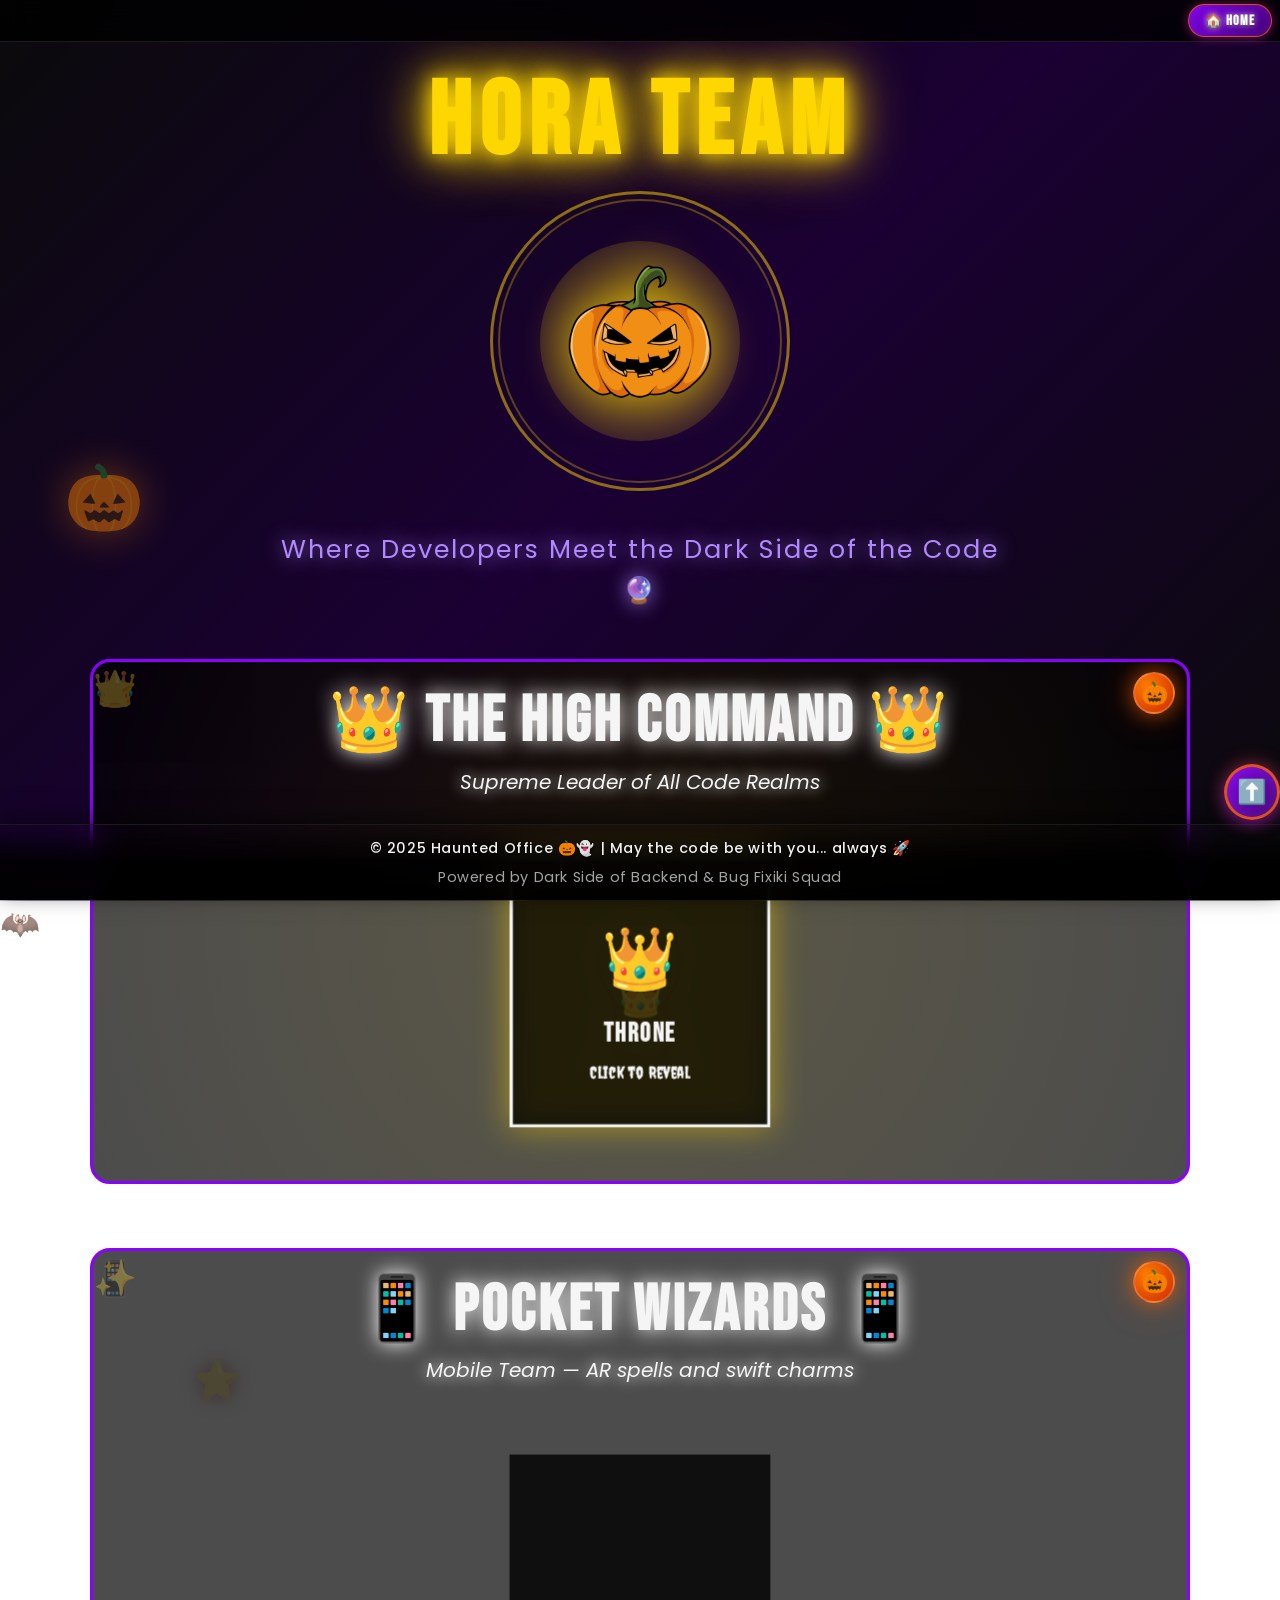
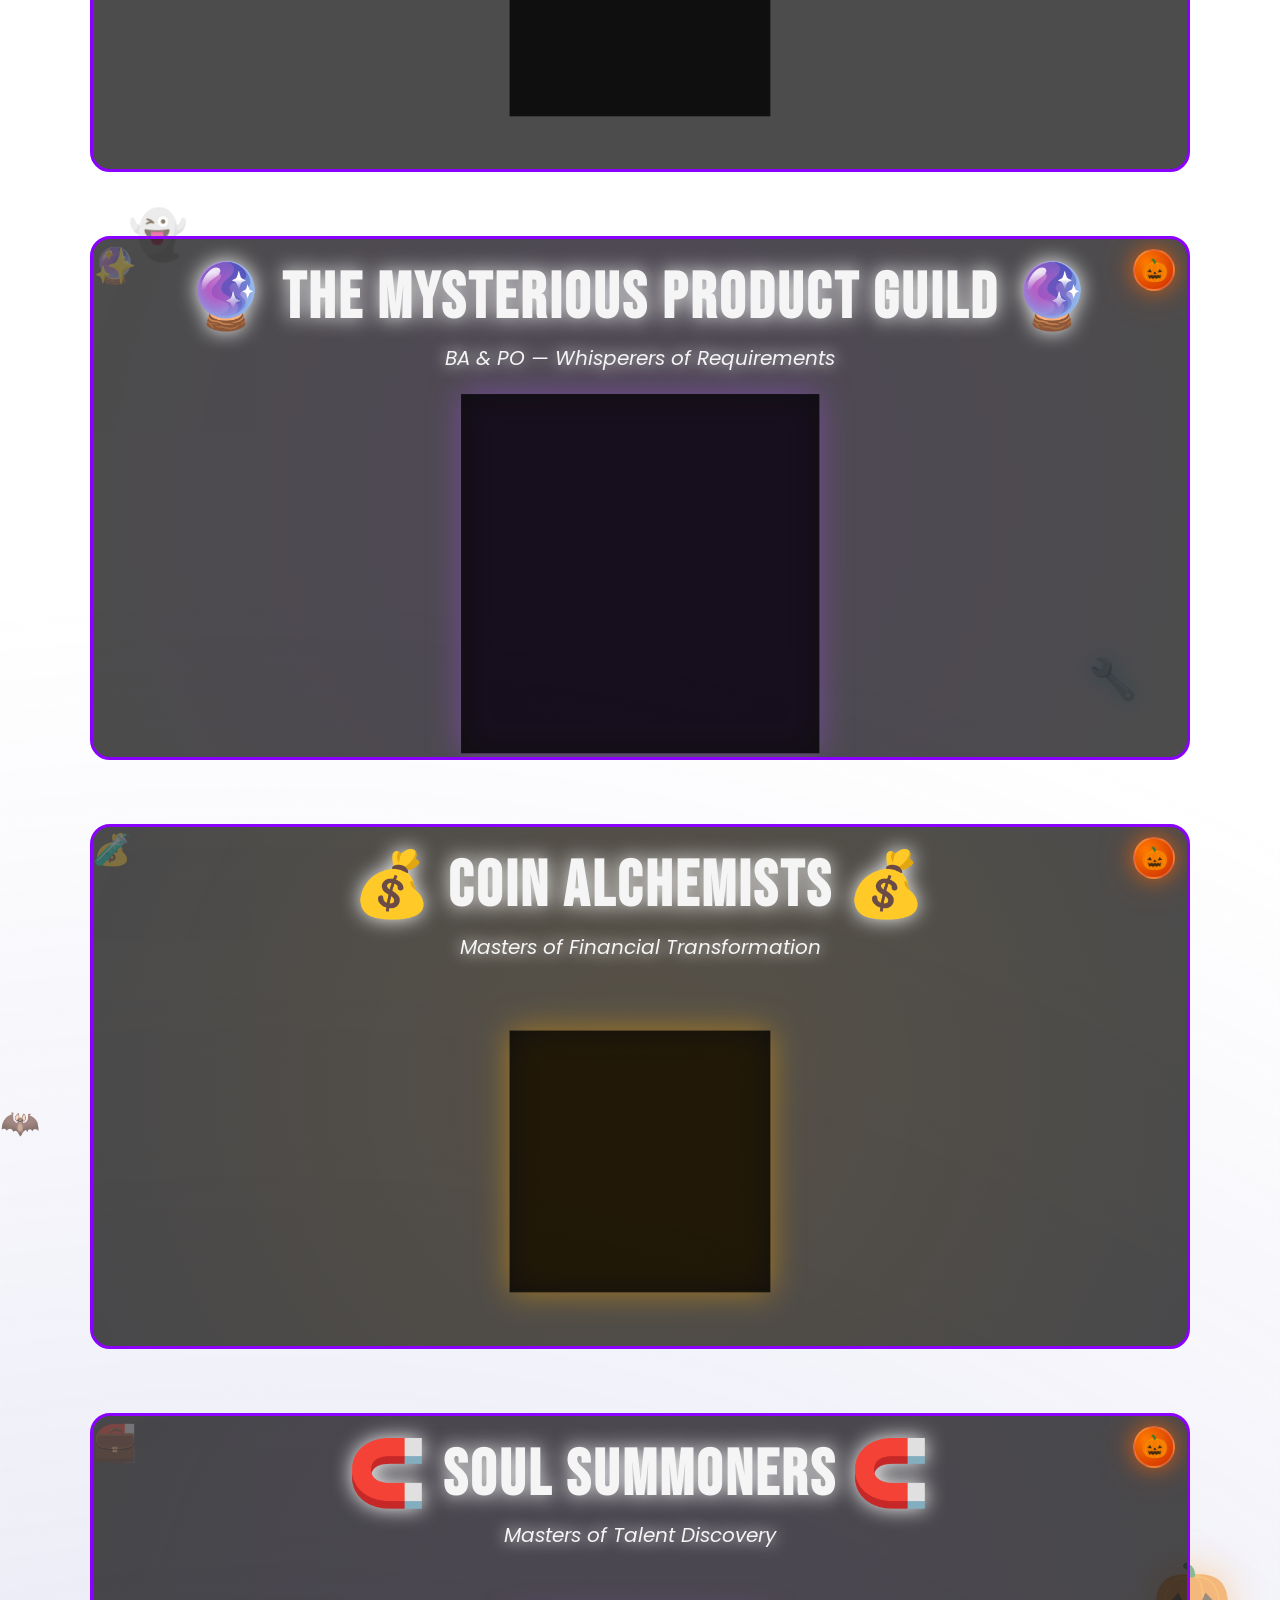
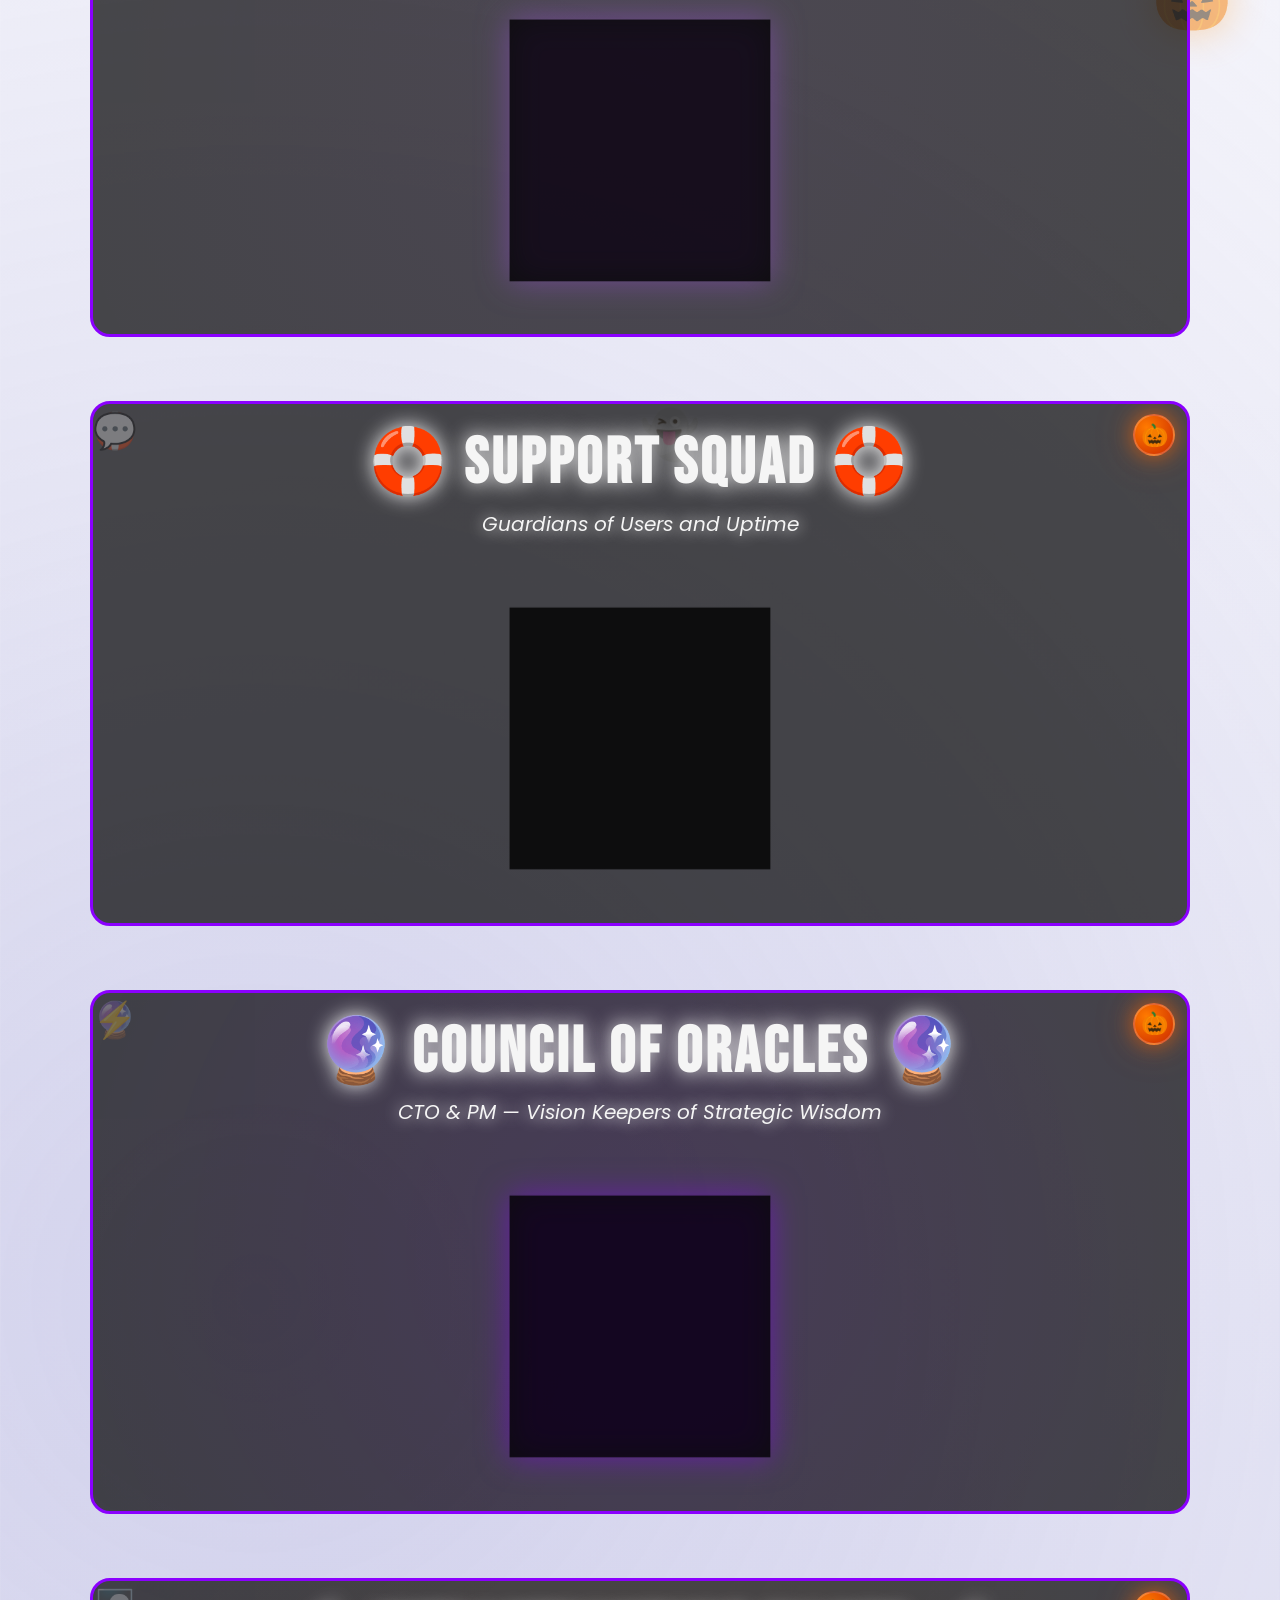
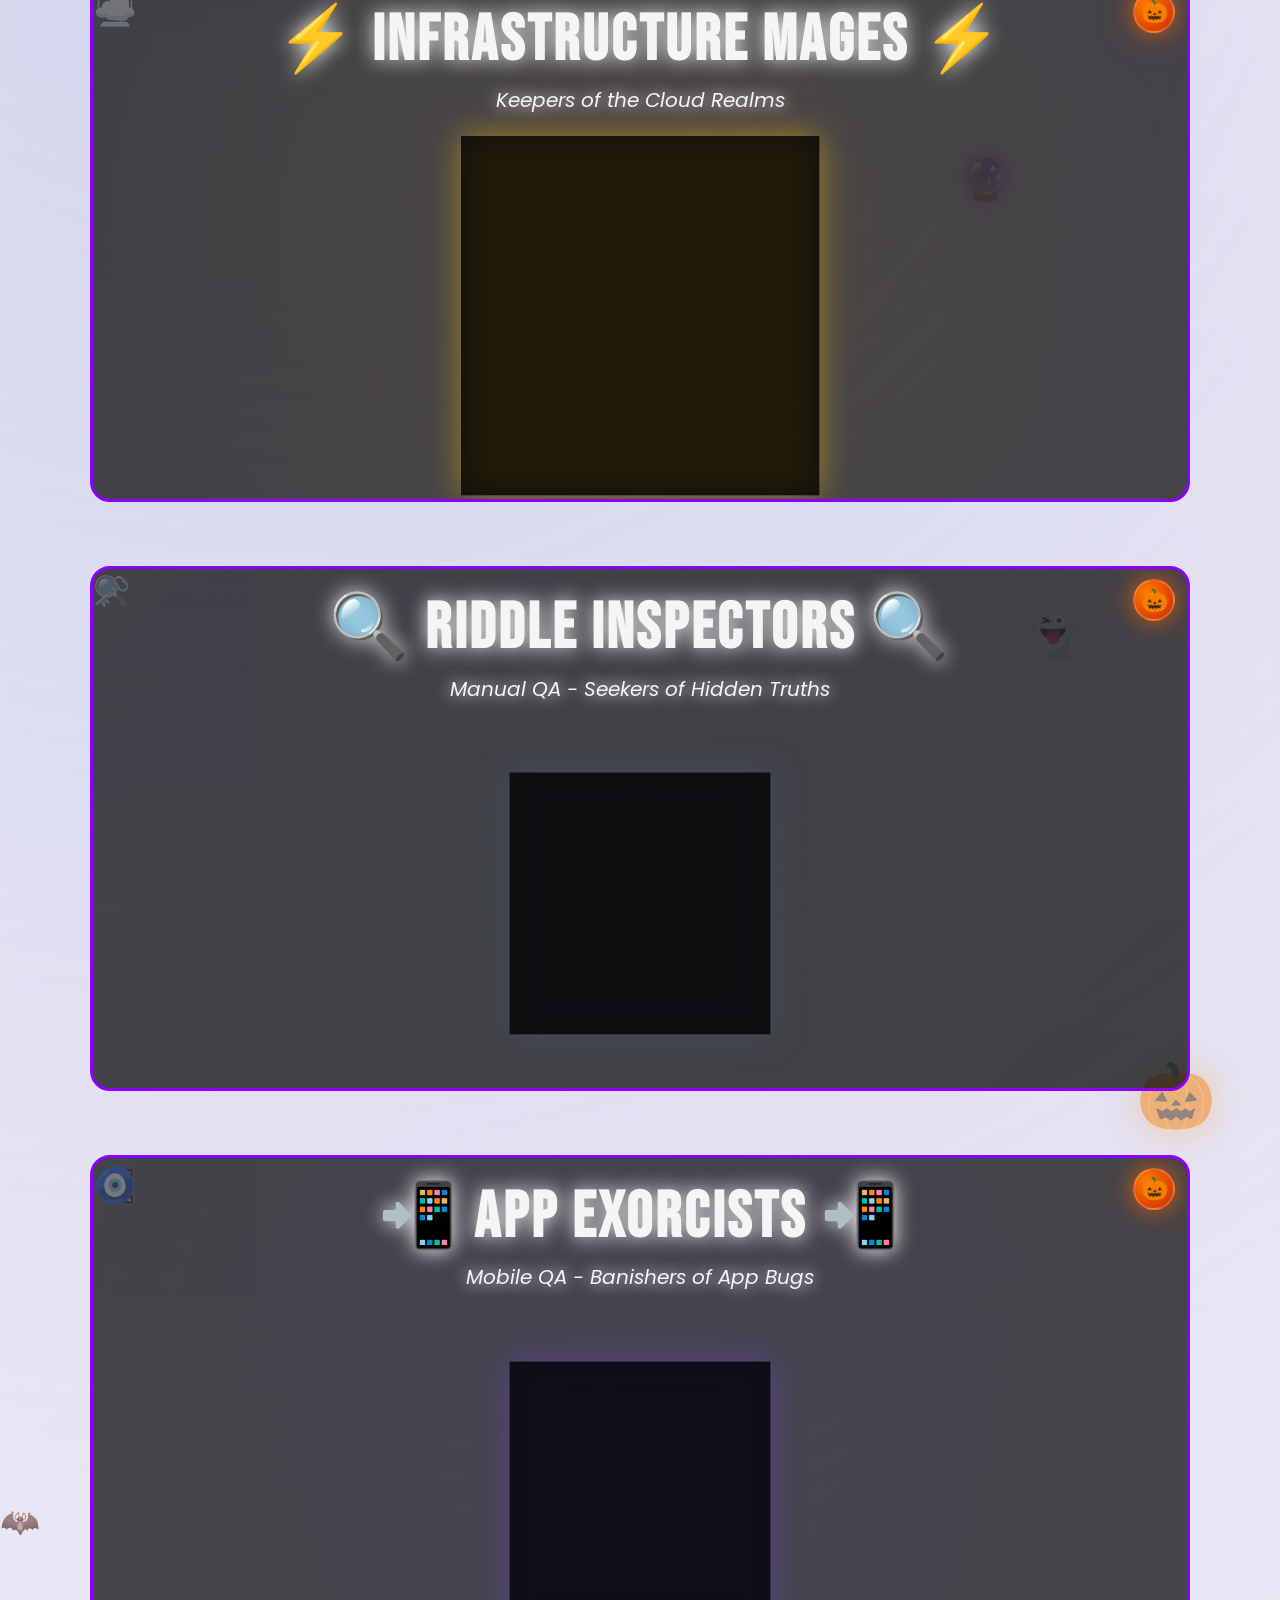
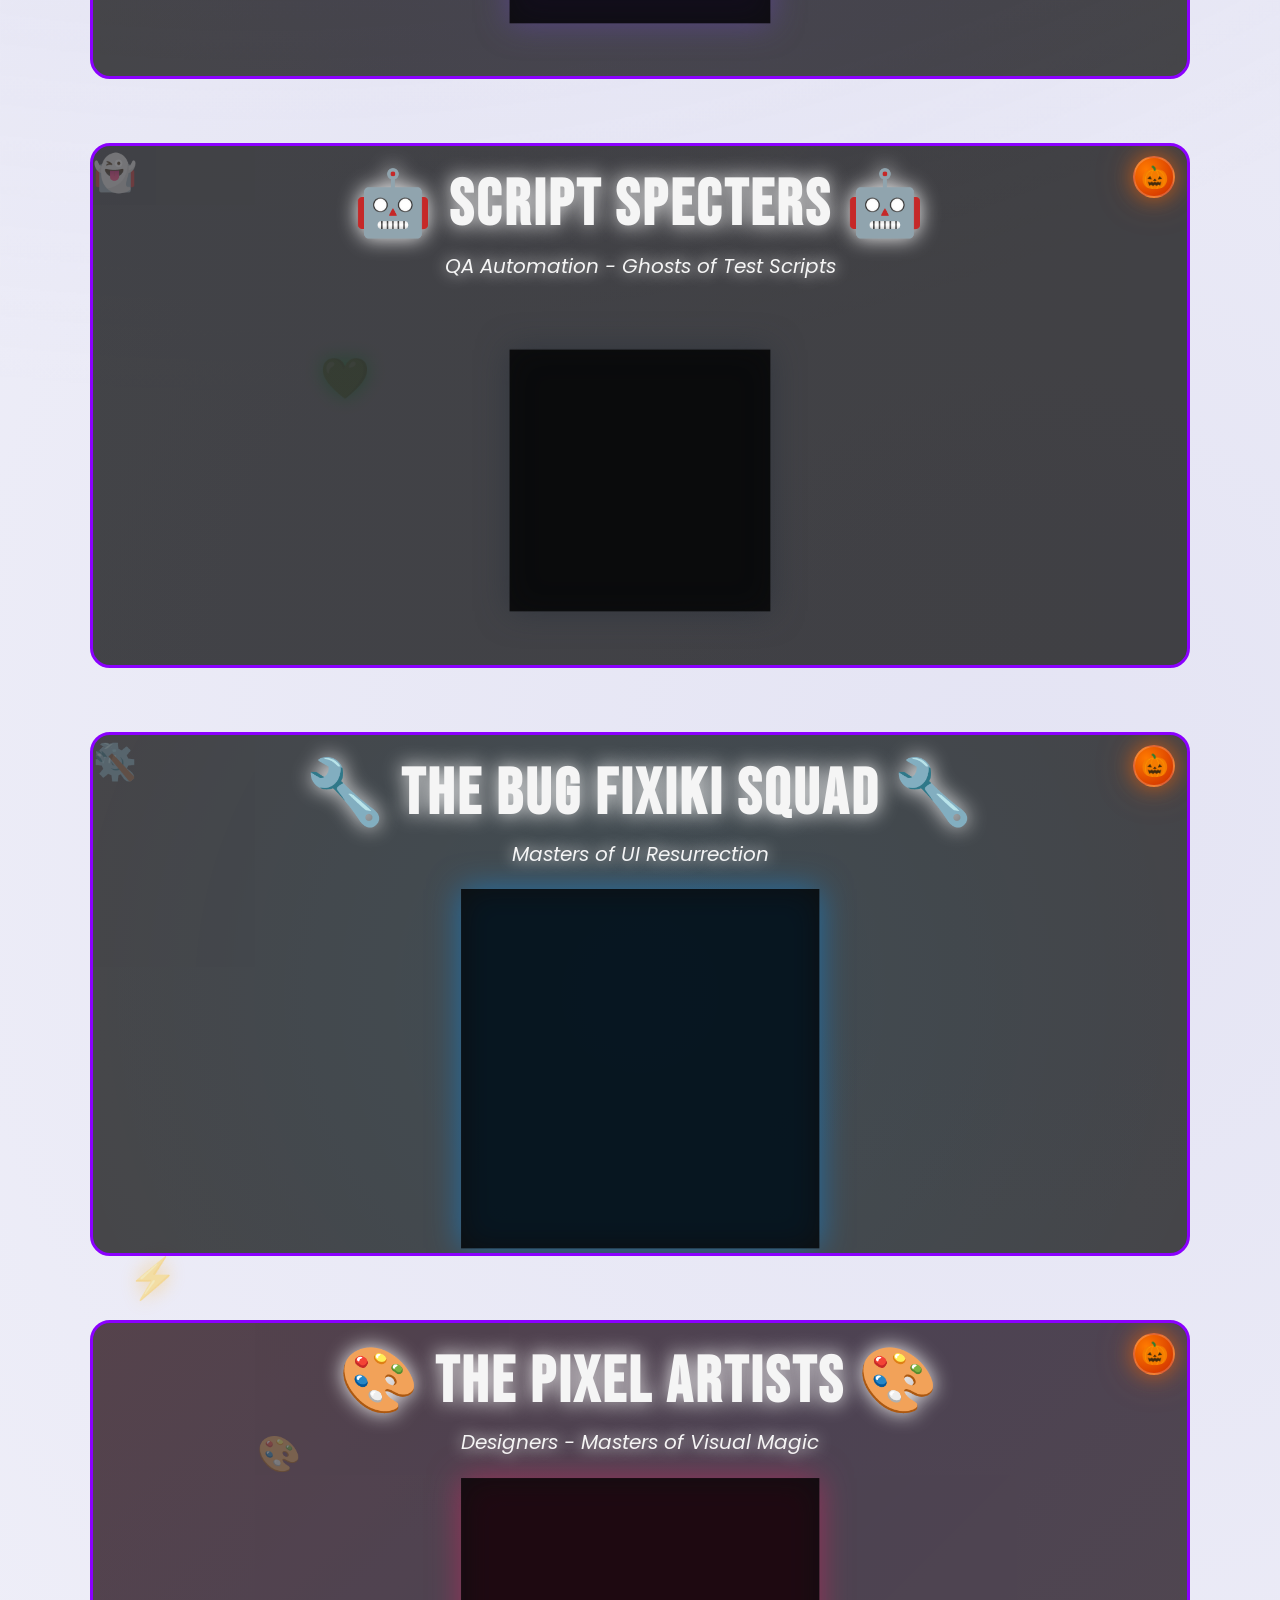
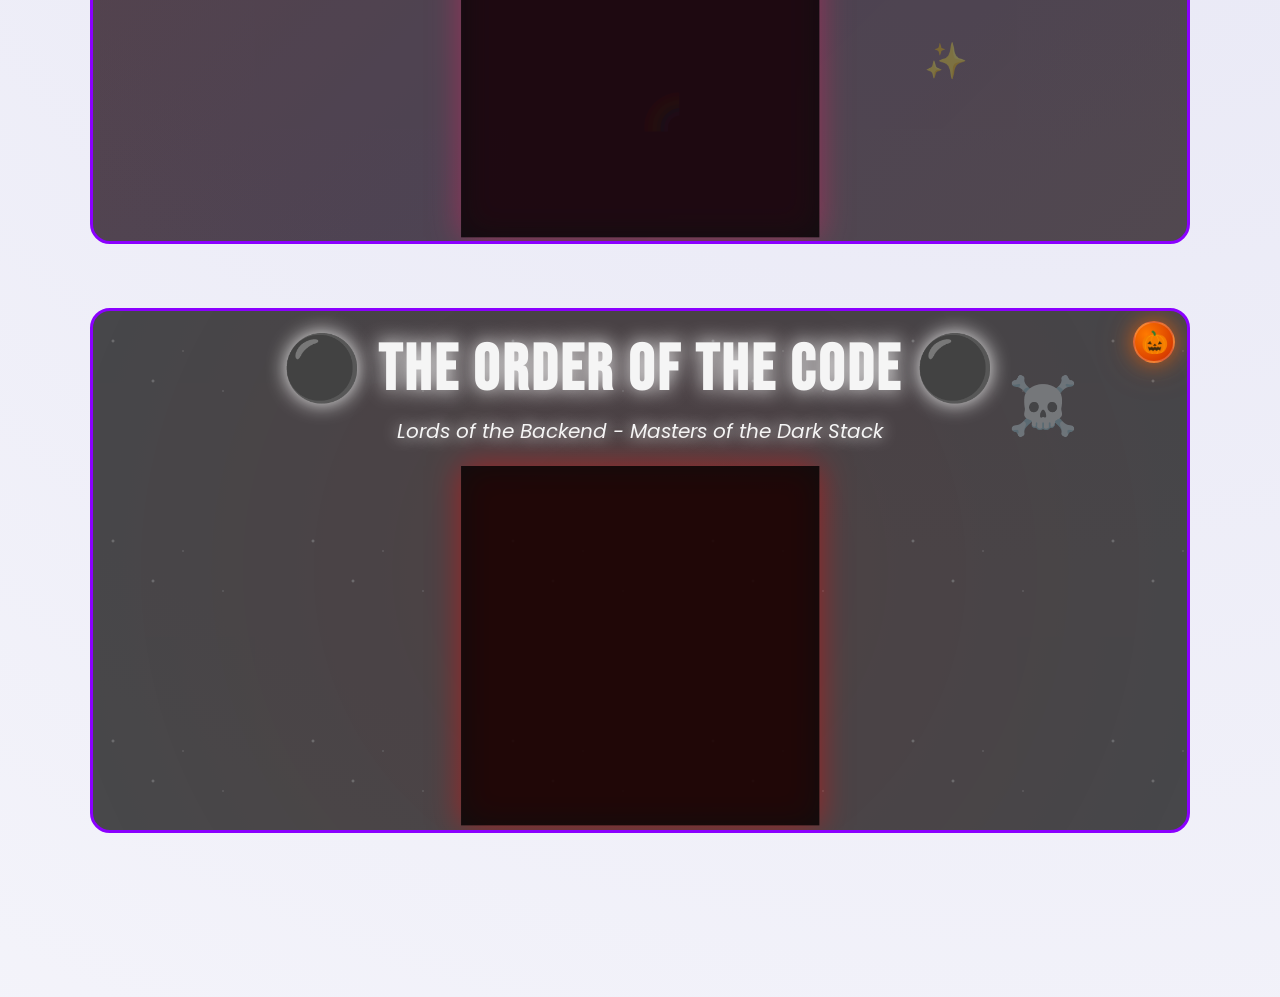
==== commit 41e1bac7: "Update teams.html" ====
--- a/teams.html
+++ b/teams.html
@@ -177,8 +177,8 @@
       </audio>
       
       <div class="mystery-box" data-theme="alchemy" data-animation="magic" data-members='[
-        {"name":"ZINAIDA BUMBU","nickname":"The Coin Summoner","role":"Finance Lead / Alchemy Master","power":"Masterminds of plans and numbers, always ready to execute the perfect heist on targets","avatar":"images/teams/finance/bumbu_zinaida.png","image":"images/teams/finance/bumbu_zinaida.png"},
-        {"name":"VICTORIA NISTORICA","nickname":"The Ledger Witch","role":"Accountant / Number Sorceress","power":"The cardinal behind every financial move, ensuring the numbers never lie and the plan always stays on track","avatar":"images/teams/finance/victoria.png","image":"images/teams/finance/victoria.png"}
+        {"name":"ZINAIDA BUMBU","nickname":"Coin Summoner","role":"Finance Lead / Alchemy Master","power":"Masterminds of plans and numbers, always ready to execute the perfect heist on targets","avatar":"images/teams/finance/bumbu_zinaida.png","image":"images/teams/finance/bumbu_zinaida.png"},
+        {"name":"VICTORIA NISTORICA","nickname":"Ledger Witch","role":"Accountant / Number Sorceress","power":"The cardinal behind every financial move, ensuring the numbers never lie and the plan always stays on track","avatar":"images/teams/finance/victoria.png","image":"images/teams/finance/victoria.png"}
       ]'>
         <div class="box-3d" data-state="closed">
           <div class="box-face box-front">
@@ -211,7 +211,7 @@
       </audio>
       
       <div class="mystery-box" data-theme="recruiter" data-animation="tools" data-members='[
-        {"name":"SORINA PUȘCAȘ","nickname":"The Soul Catcher","role":"HR Manager / Talent Summoner","power":"Casting charming spells to attract top talent and keep the team’s energy in shape","avatar":"images/teams/hr/puscas_sorina.png","image":"images/teams/hr/puscas_sorina.png"}
+        {"name":"SORINA PUȘCAȘ","nickname":"Soul Catcher","role":"HR Manager / Talent Summoner","power":"Casting charming spells to attract top talent and keep the team’s energy in shape","avatar":"images/teams/hr/puscas_sorina.png","image":"images/teams/hr/puscas_sorina.png"}
       ]'>
         <div class="box-3d" data-state="closed">
           <div class="box-face box-front">
@@ -244,7 +244,7 @@
       </audio>
       
       <div class="mystery-box" data-theme="support" data-animation="tools" data-members='[
-        {"name":"ALEXANDRU TITORENCO","nickname":"The Support Sentinel","role":"Support / Customer Care","power":"Mastering all four elements, he masters all aspects to unite stakeholders and navigate challenges","avatar":"images/teams/support/titorenco_alexandru.png","image":"images/teams/support/titorenco_alexandru.png"}
+        {"name":"ALEXANDRU TITORENCO","nickname":"Support Sentinel","role":"Support / Customer Care","power":"Mastering all four elements, he masters all aspects to unite stakeholders and navigate challenges","avatar":"images/teams/support/titorenco_alexandru.png","image":"images/teams/support/titorenco_alexandru.png"}
       ]'>
         <div class="box-3d" data-state="closed">
           <div class="box-face box-front">
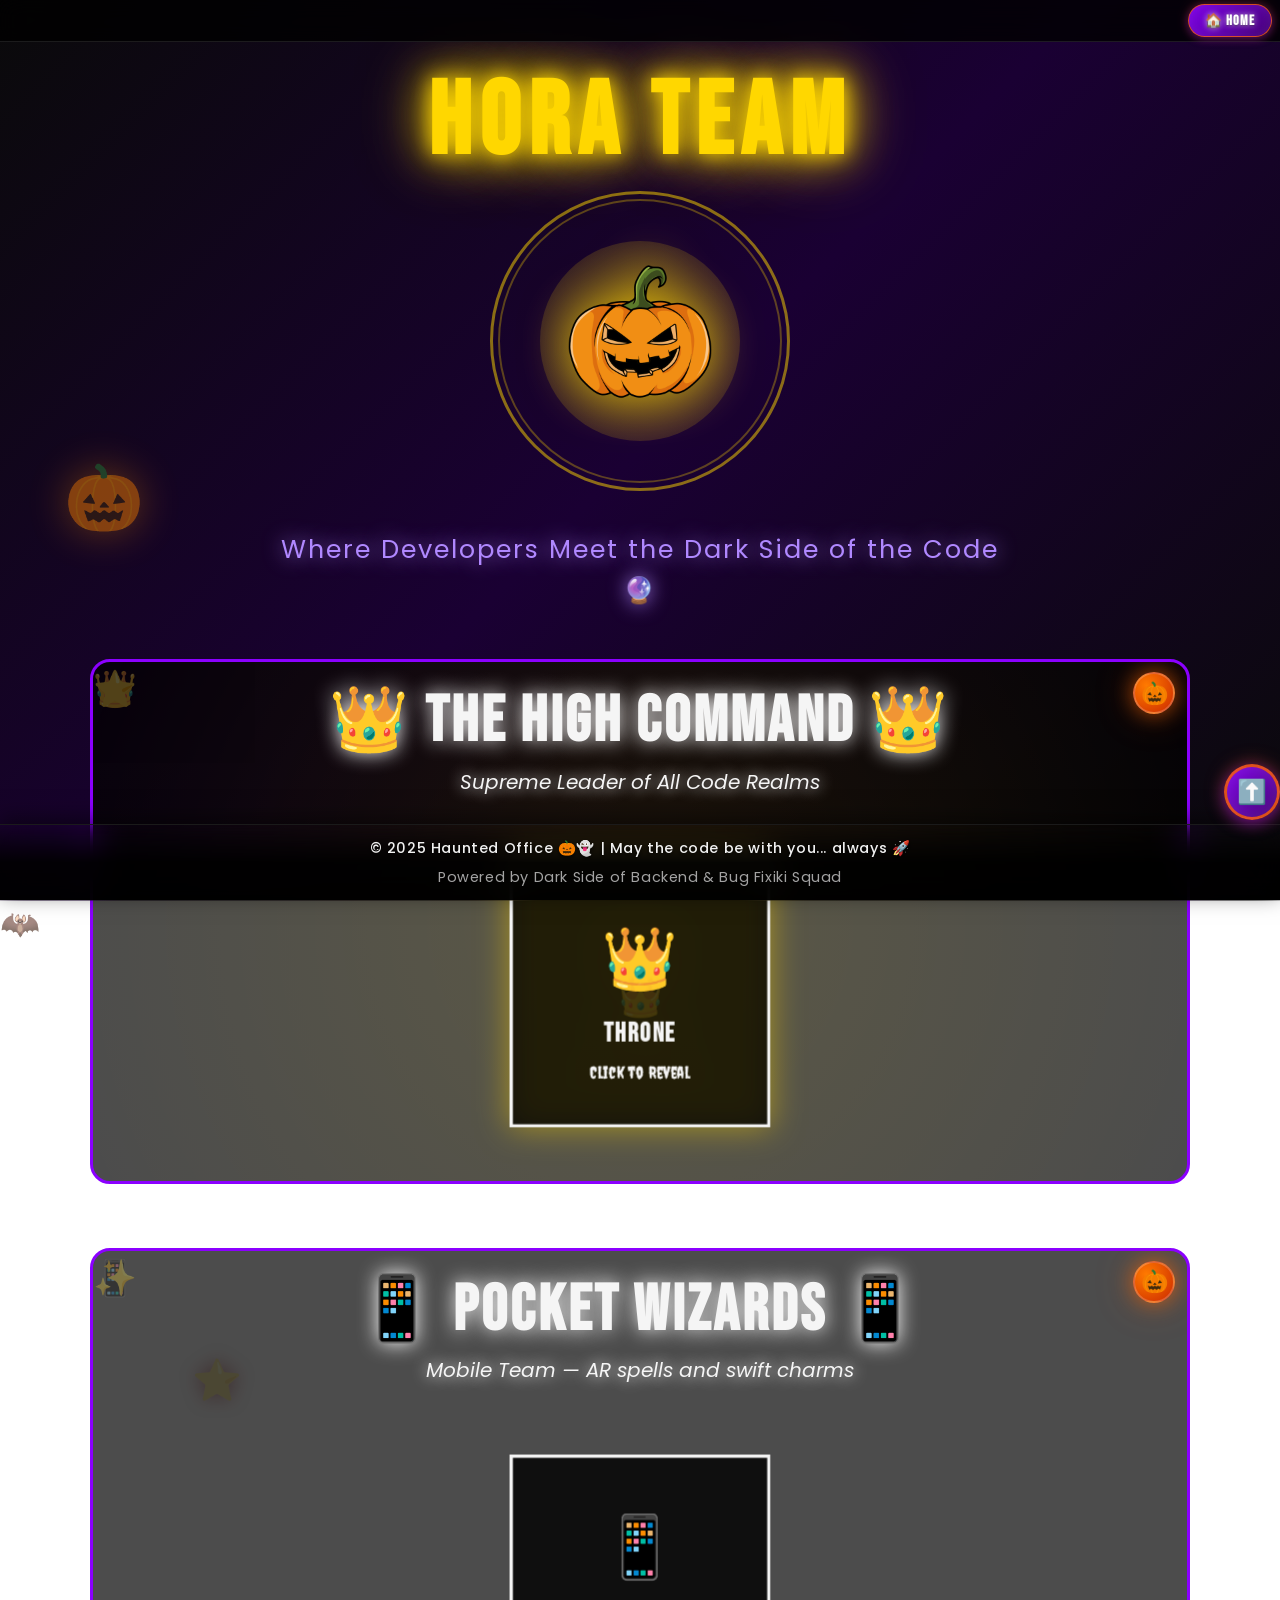
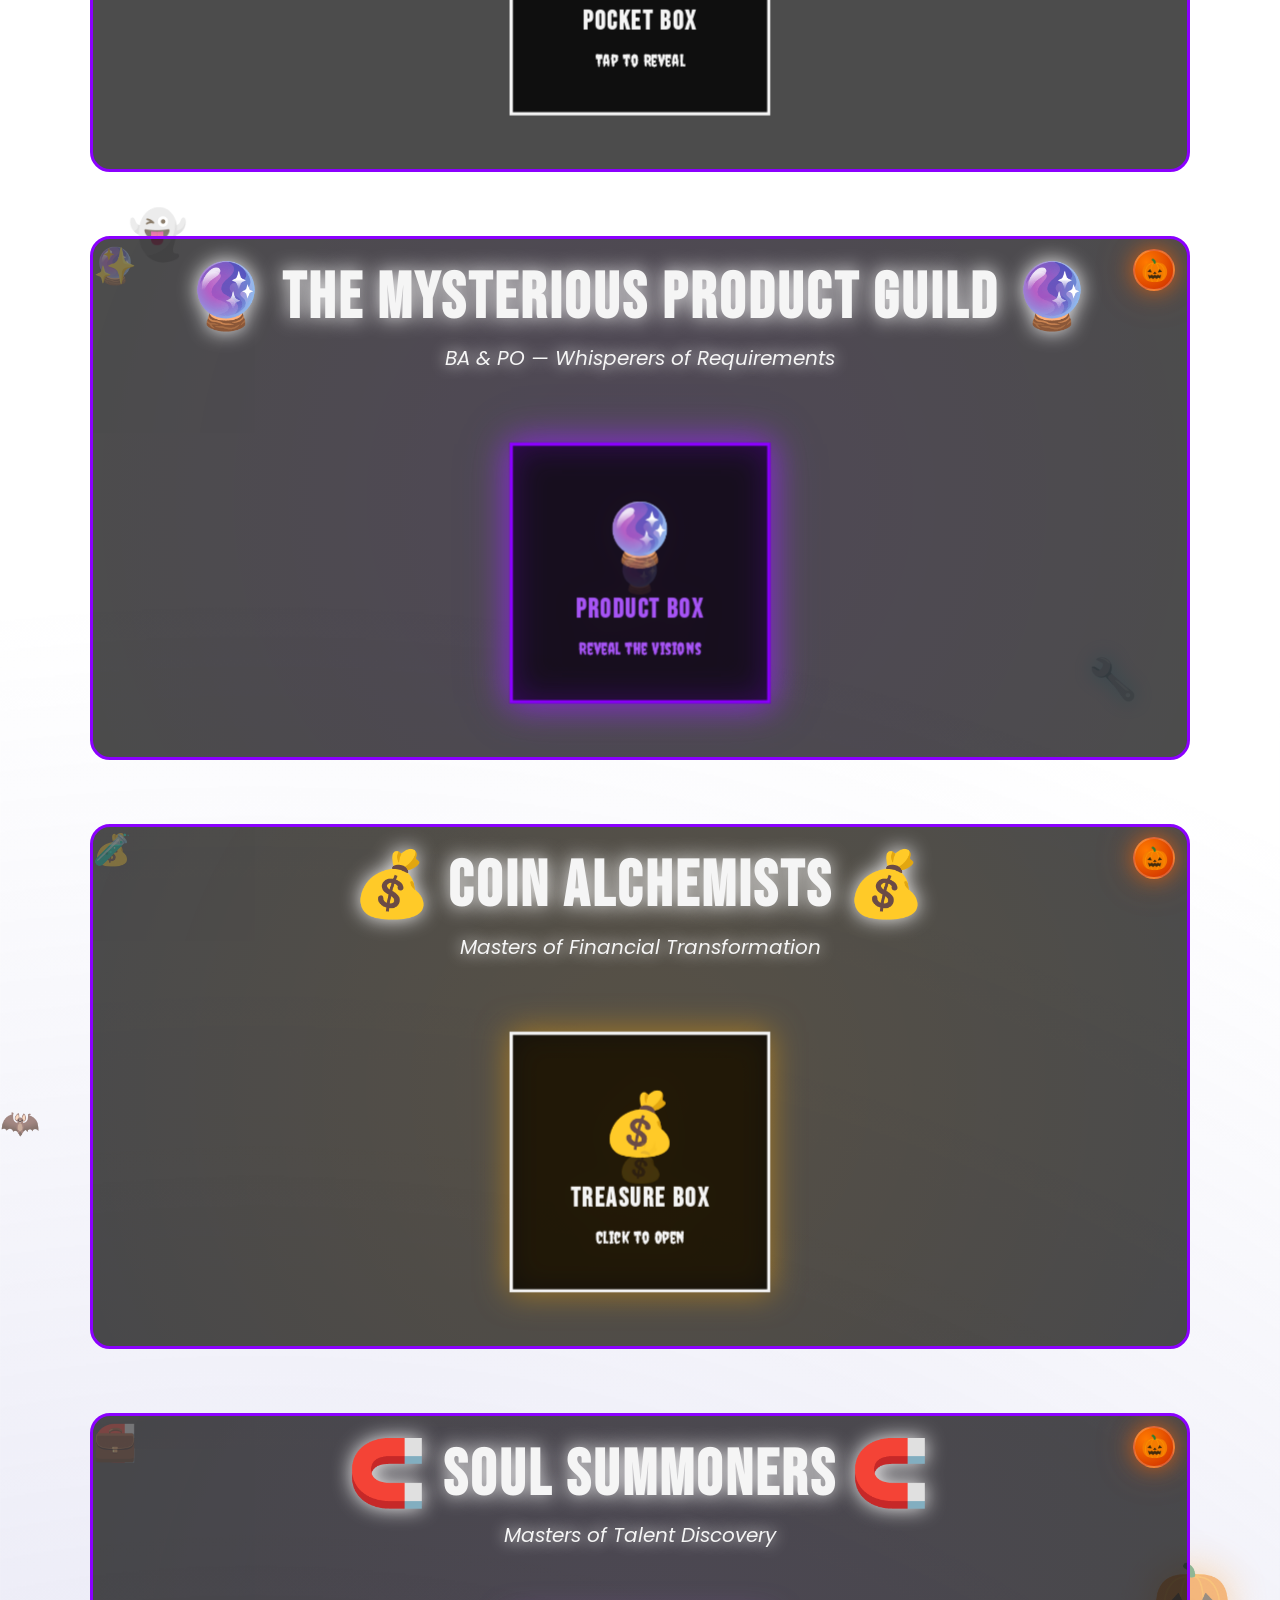
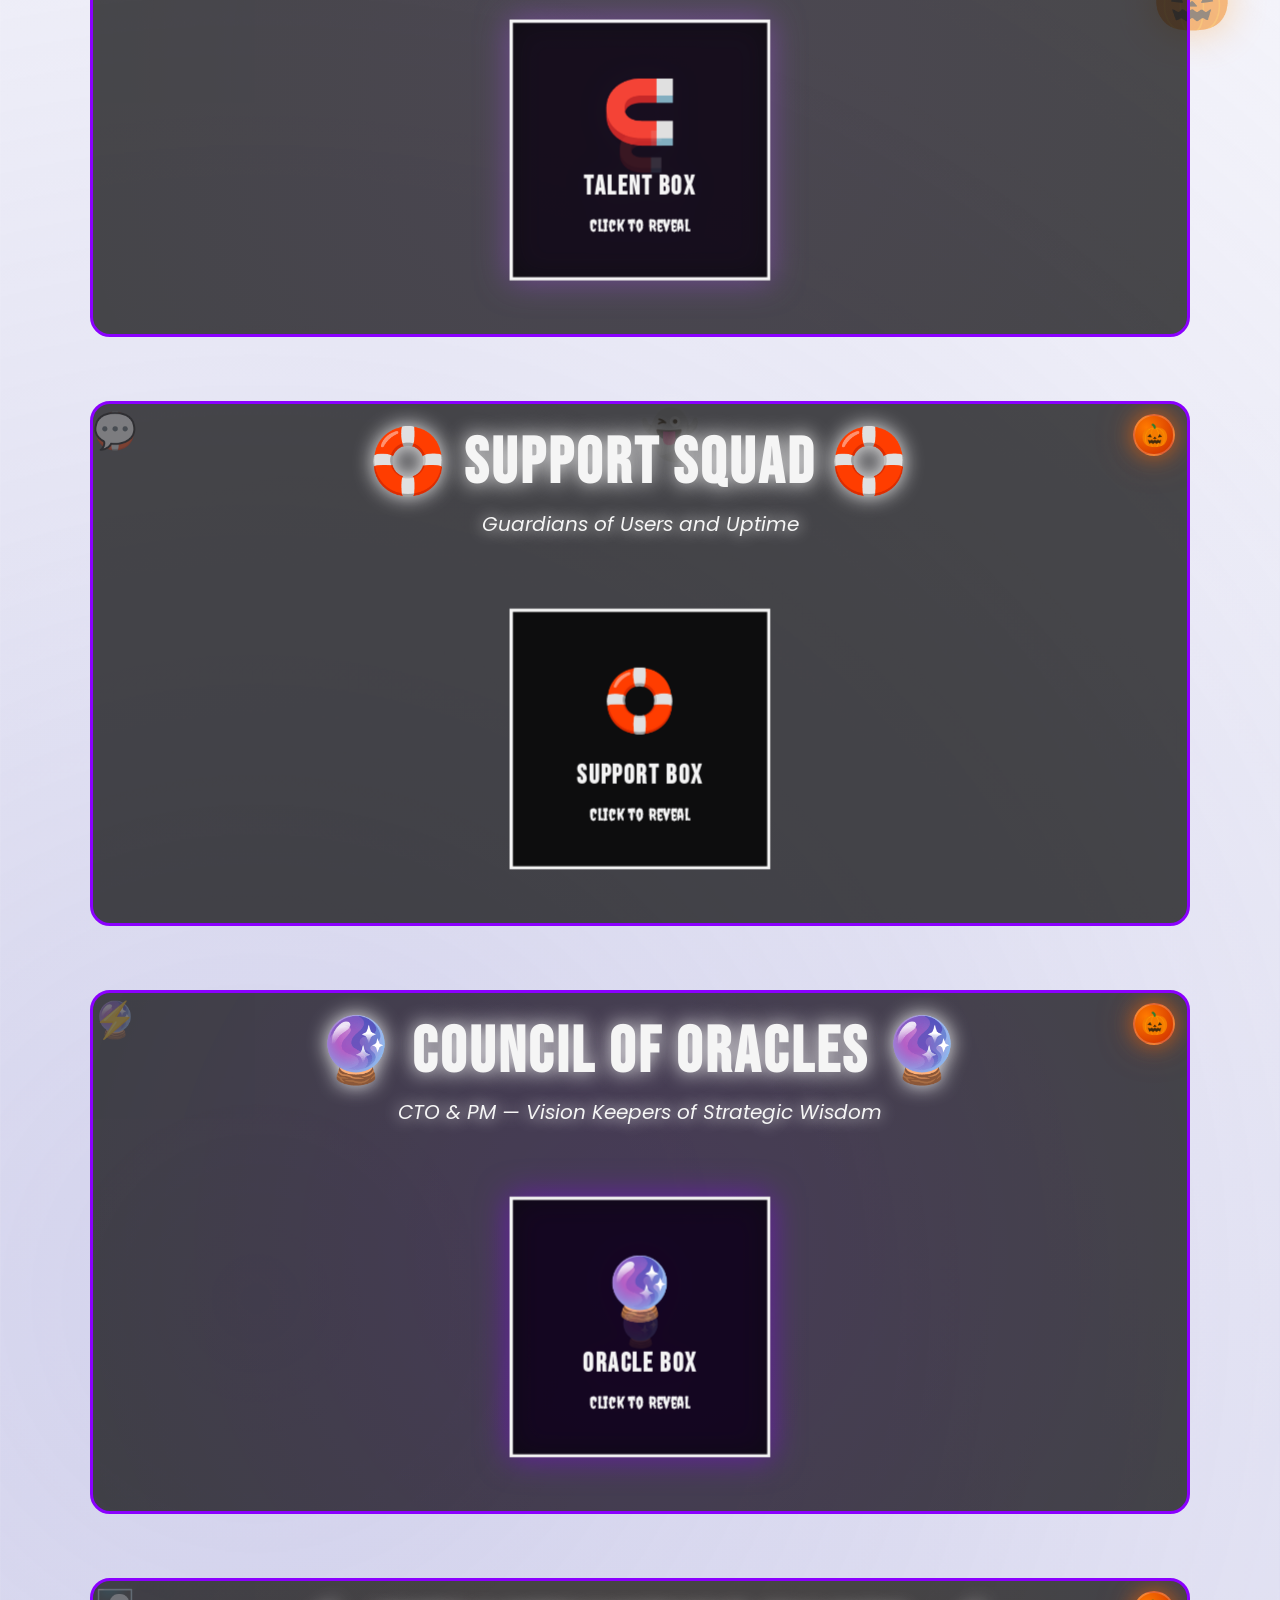
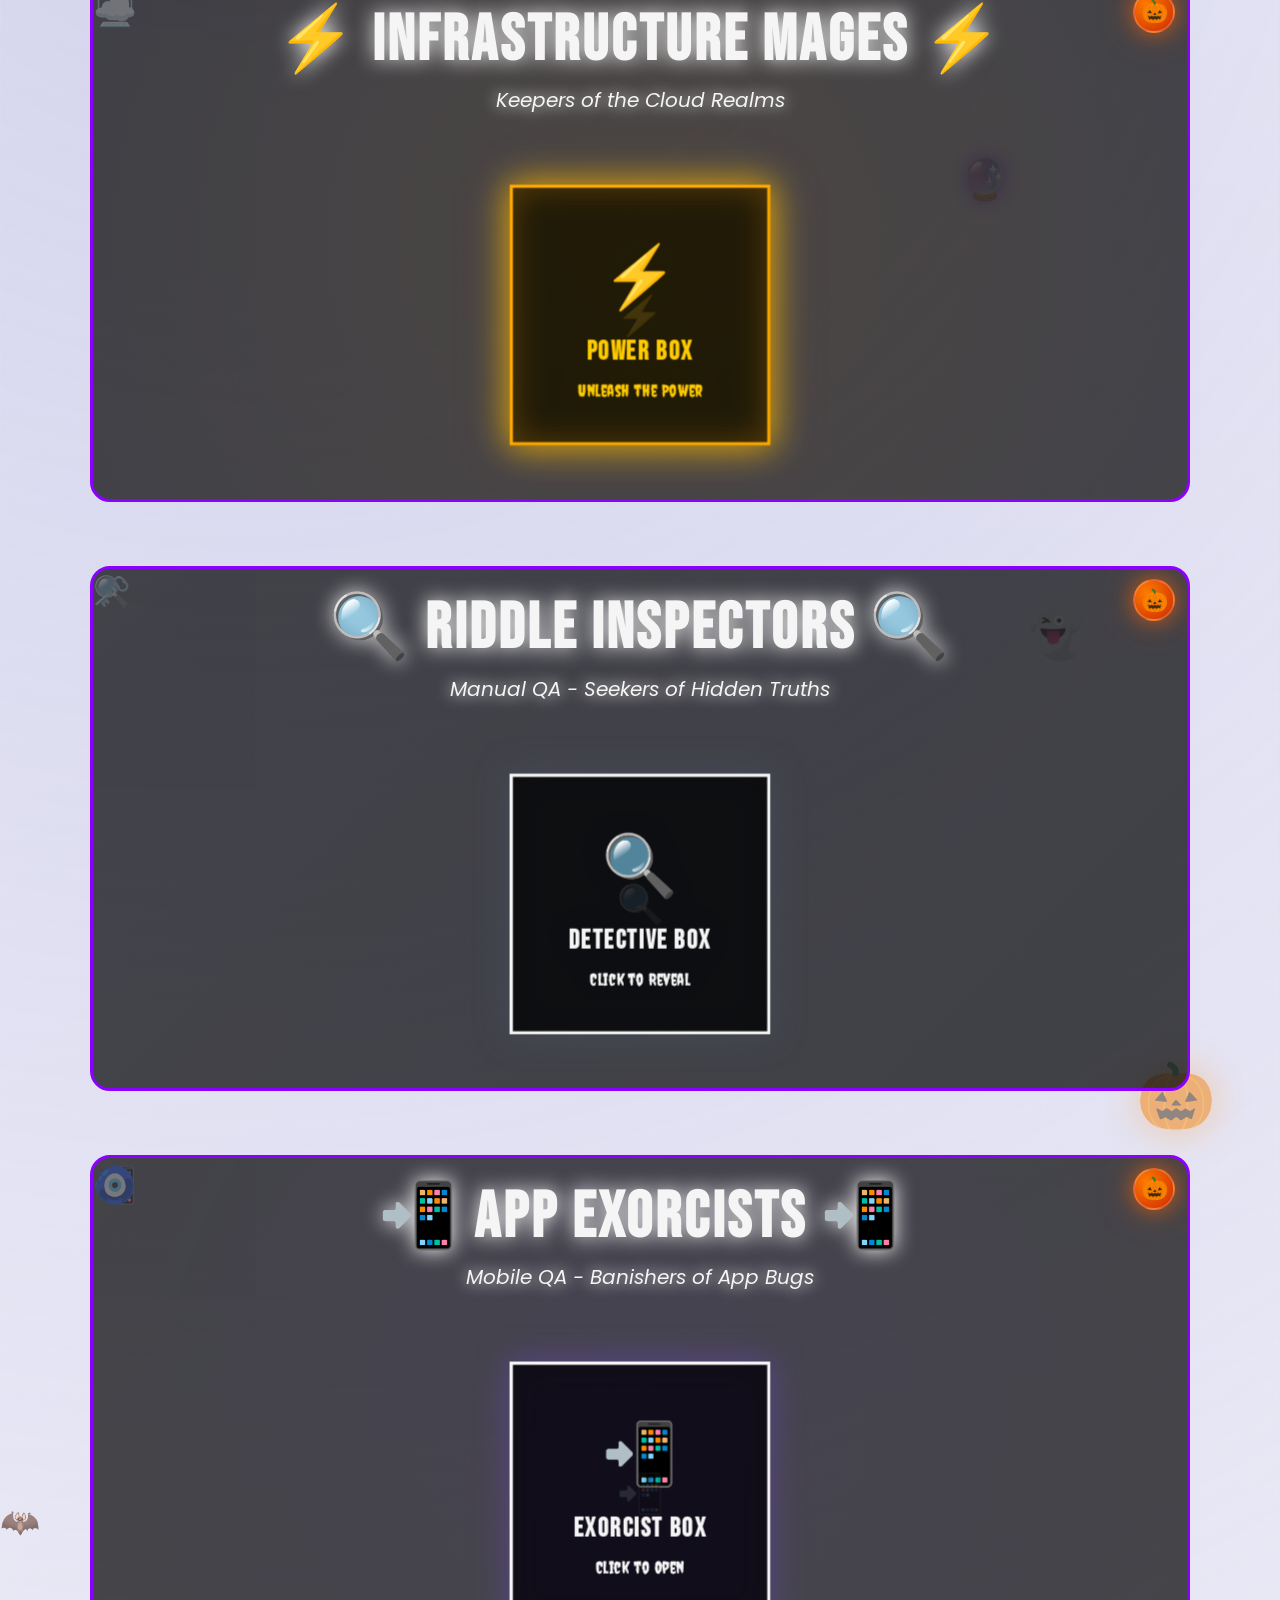
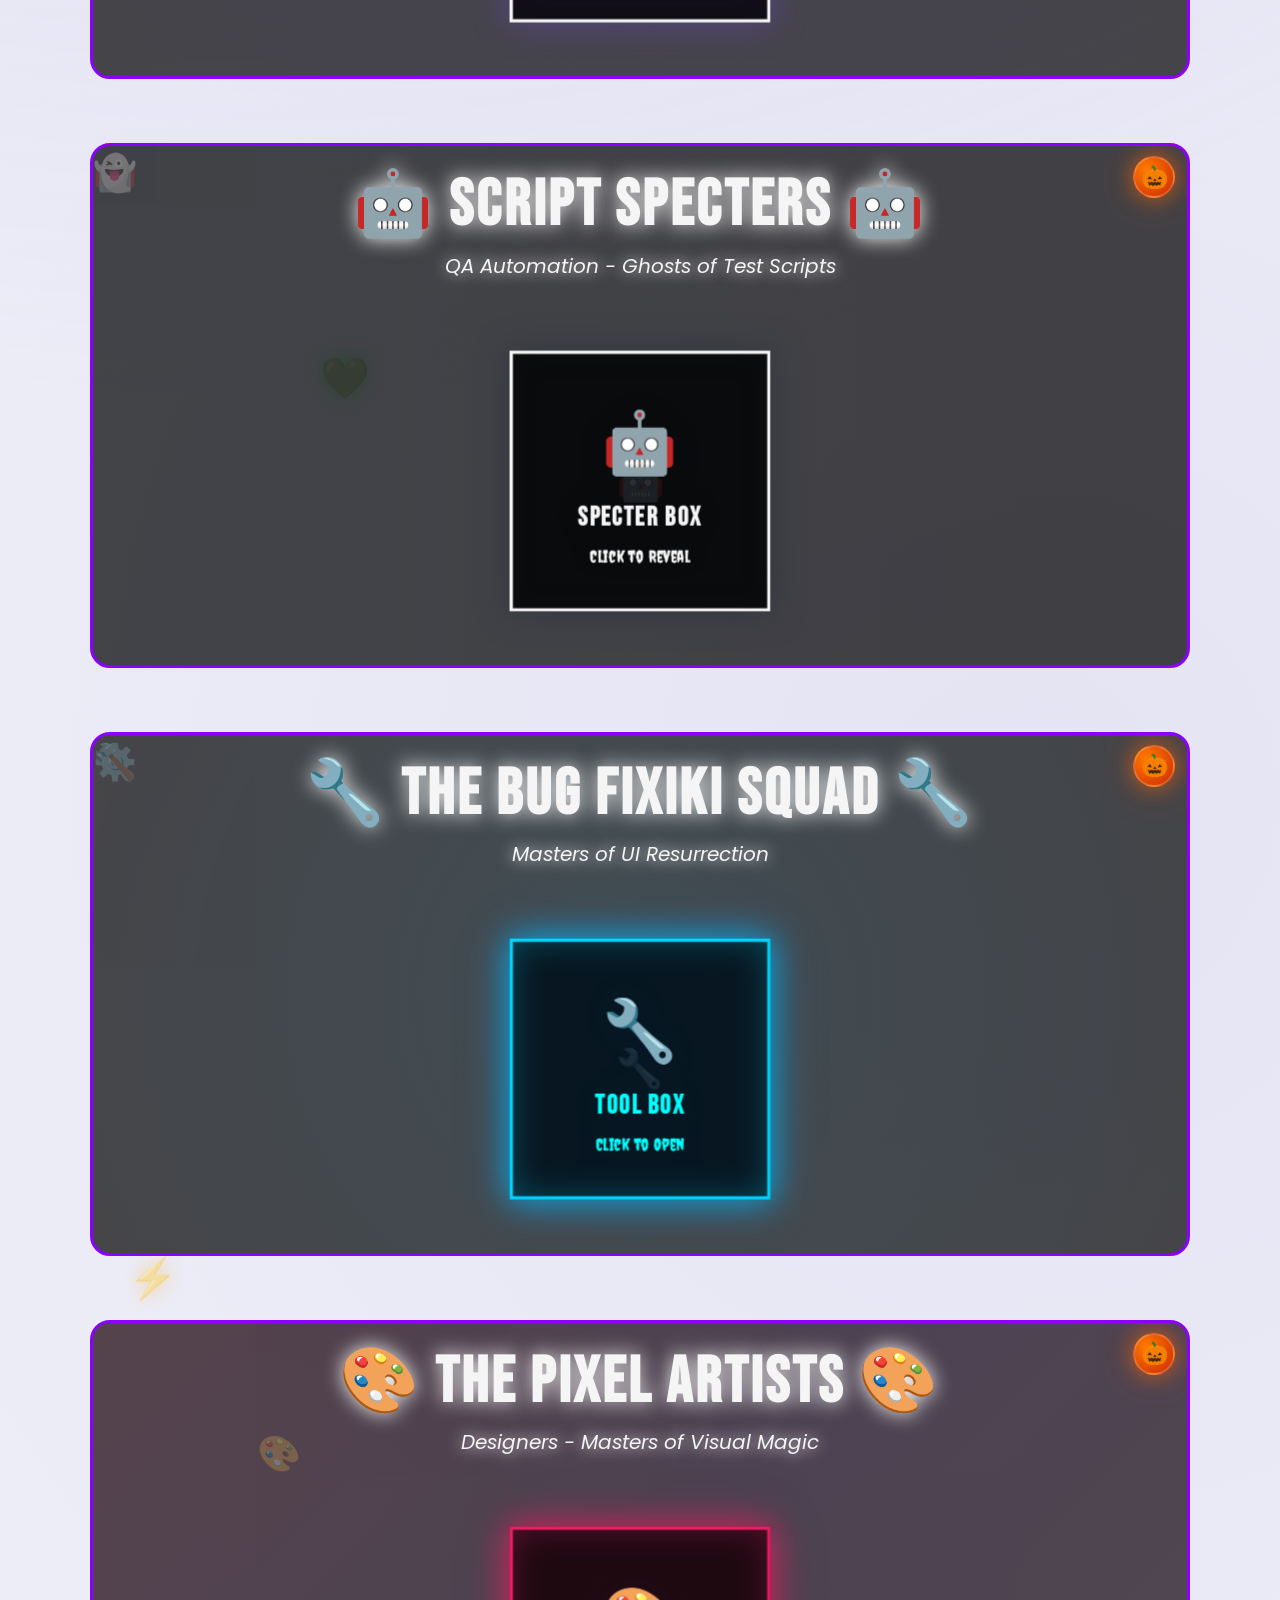
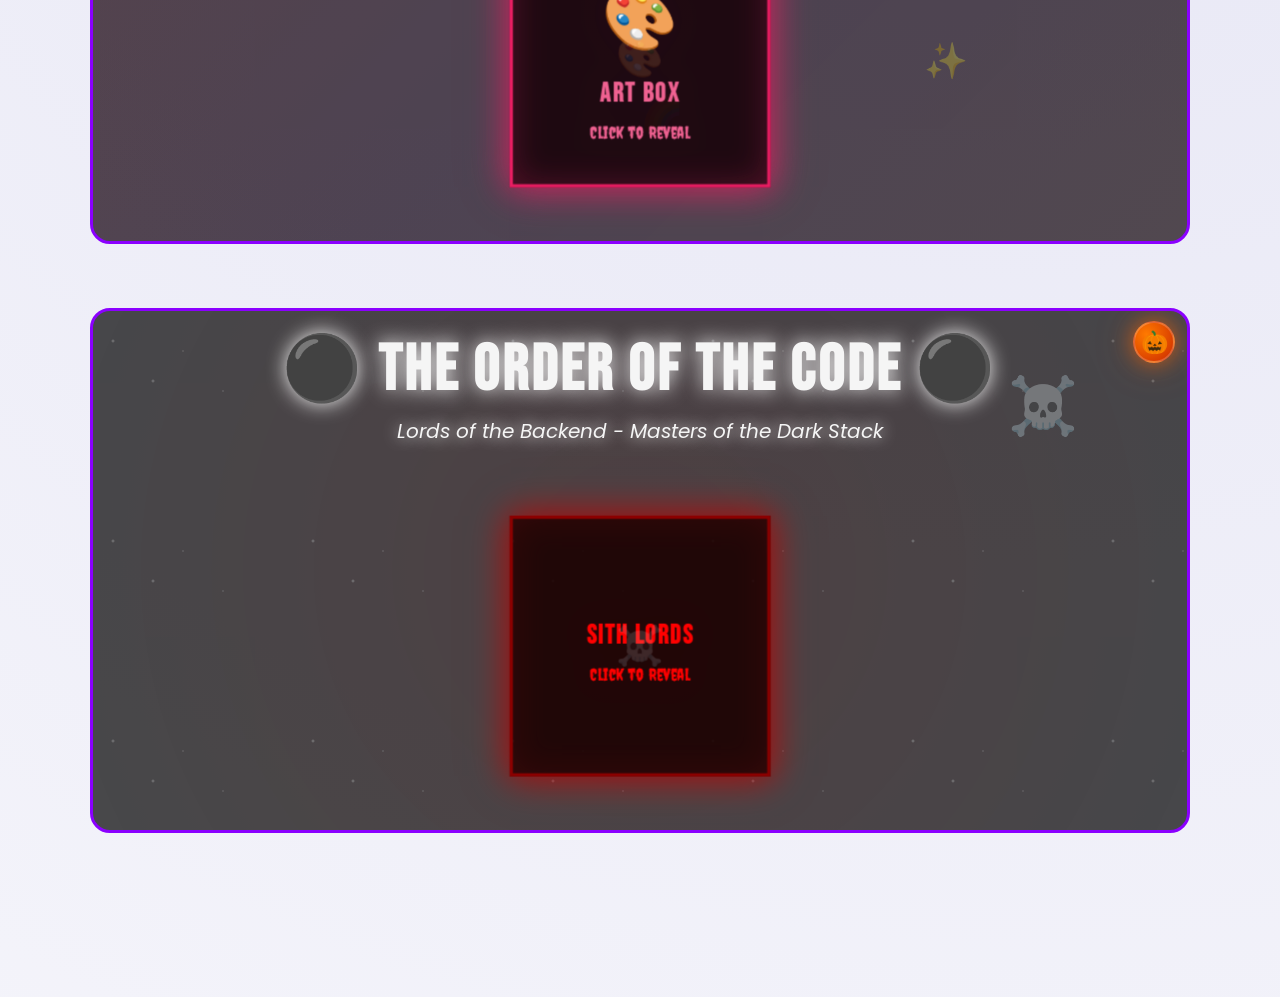
==== commit 8cc30c52: "added some audio" ====
--- a/teams.html
+++ b/teams.html
@@ -240,7 +240,7 @@
       <h2 class="team-title">🛟 SUPPORT SQUAD 🛟</h2>
       <p class="team-subtitle">Guardians of Users and Uptime</p>
       <audio id="support-bg-audio" loop preload="auto">
-        <source src="audio/ops.mp3" type="audio/mpeg">
+        <source src="audio/support.mp3" type="audio/mpeg">
       </audio>
       
       <div class="mystery-box" data-theme="support" data-animation="tools" data-members='[
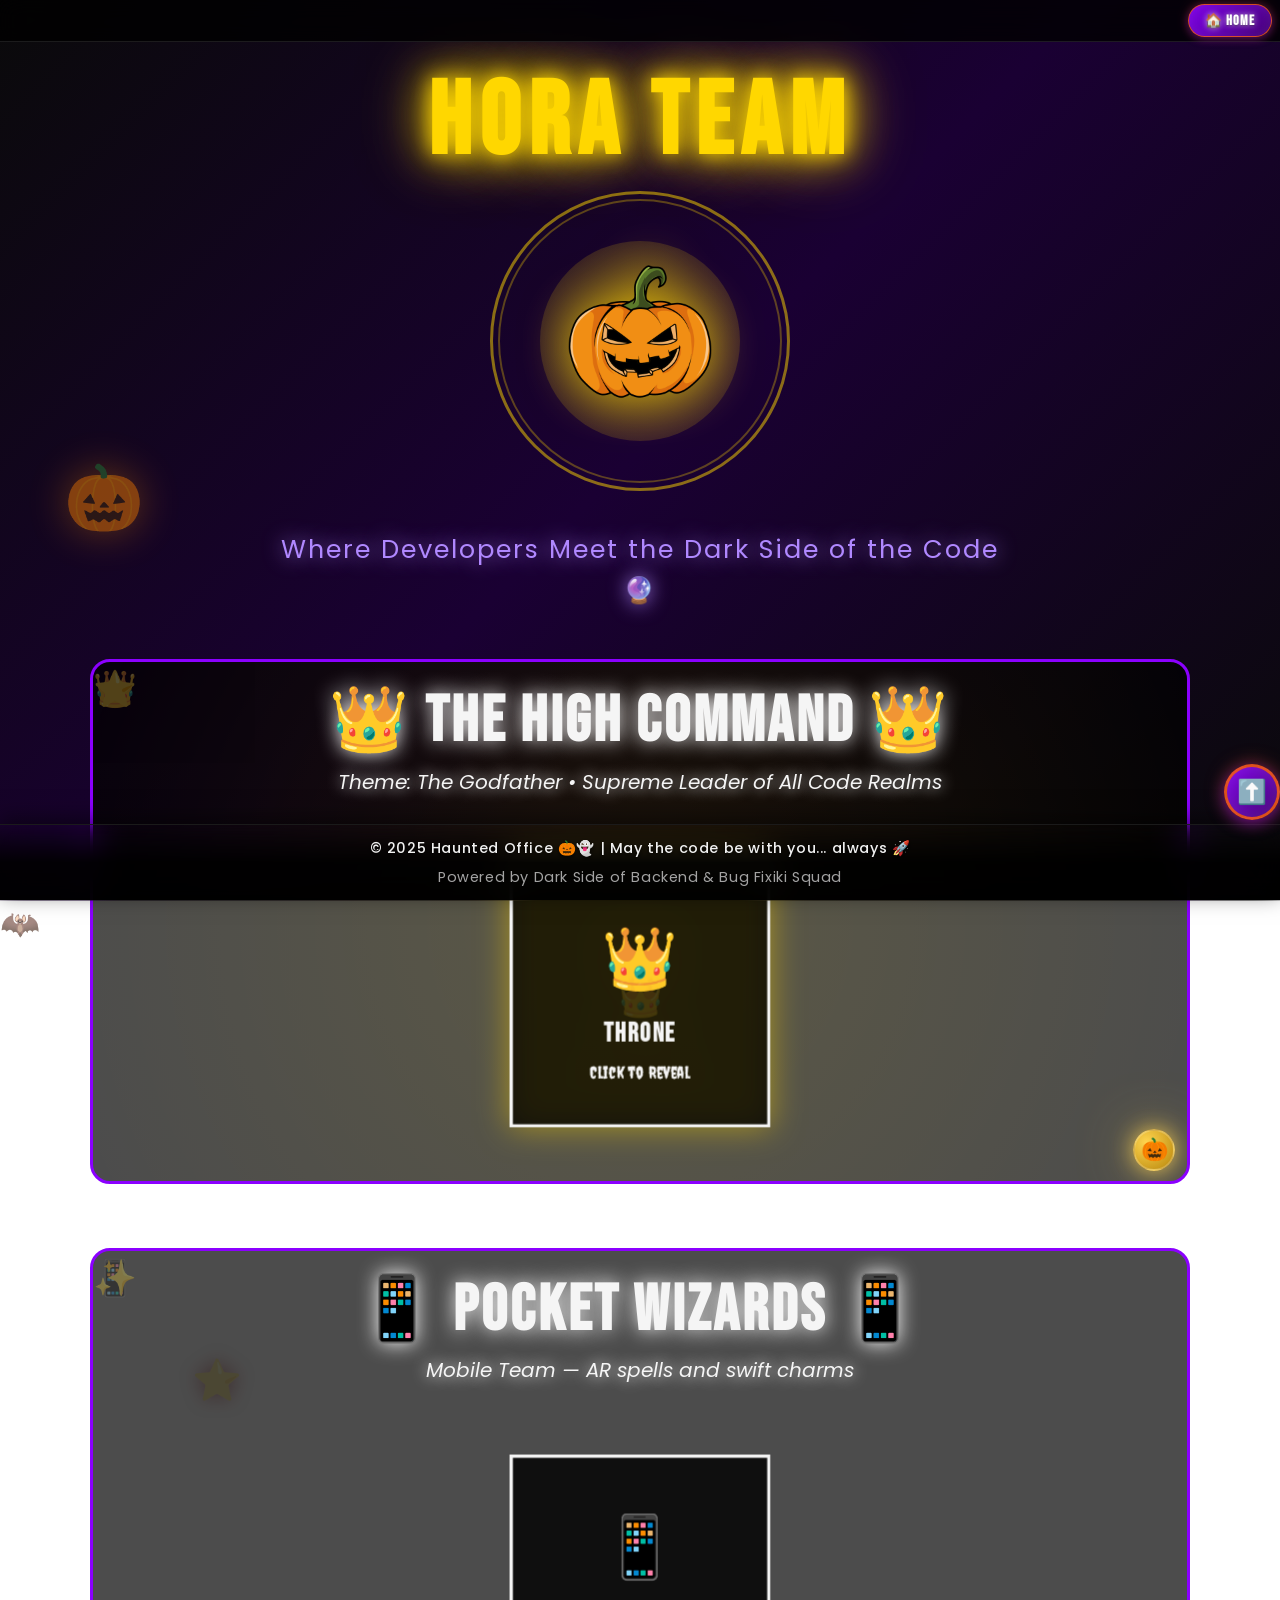
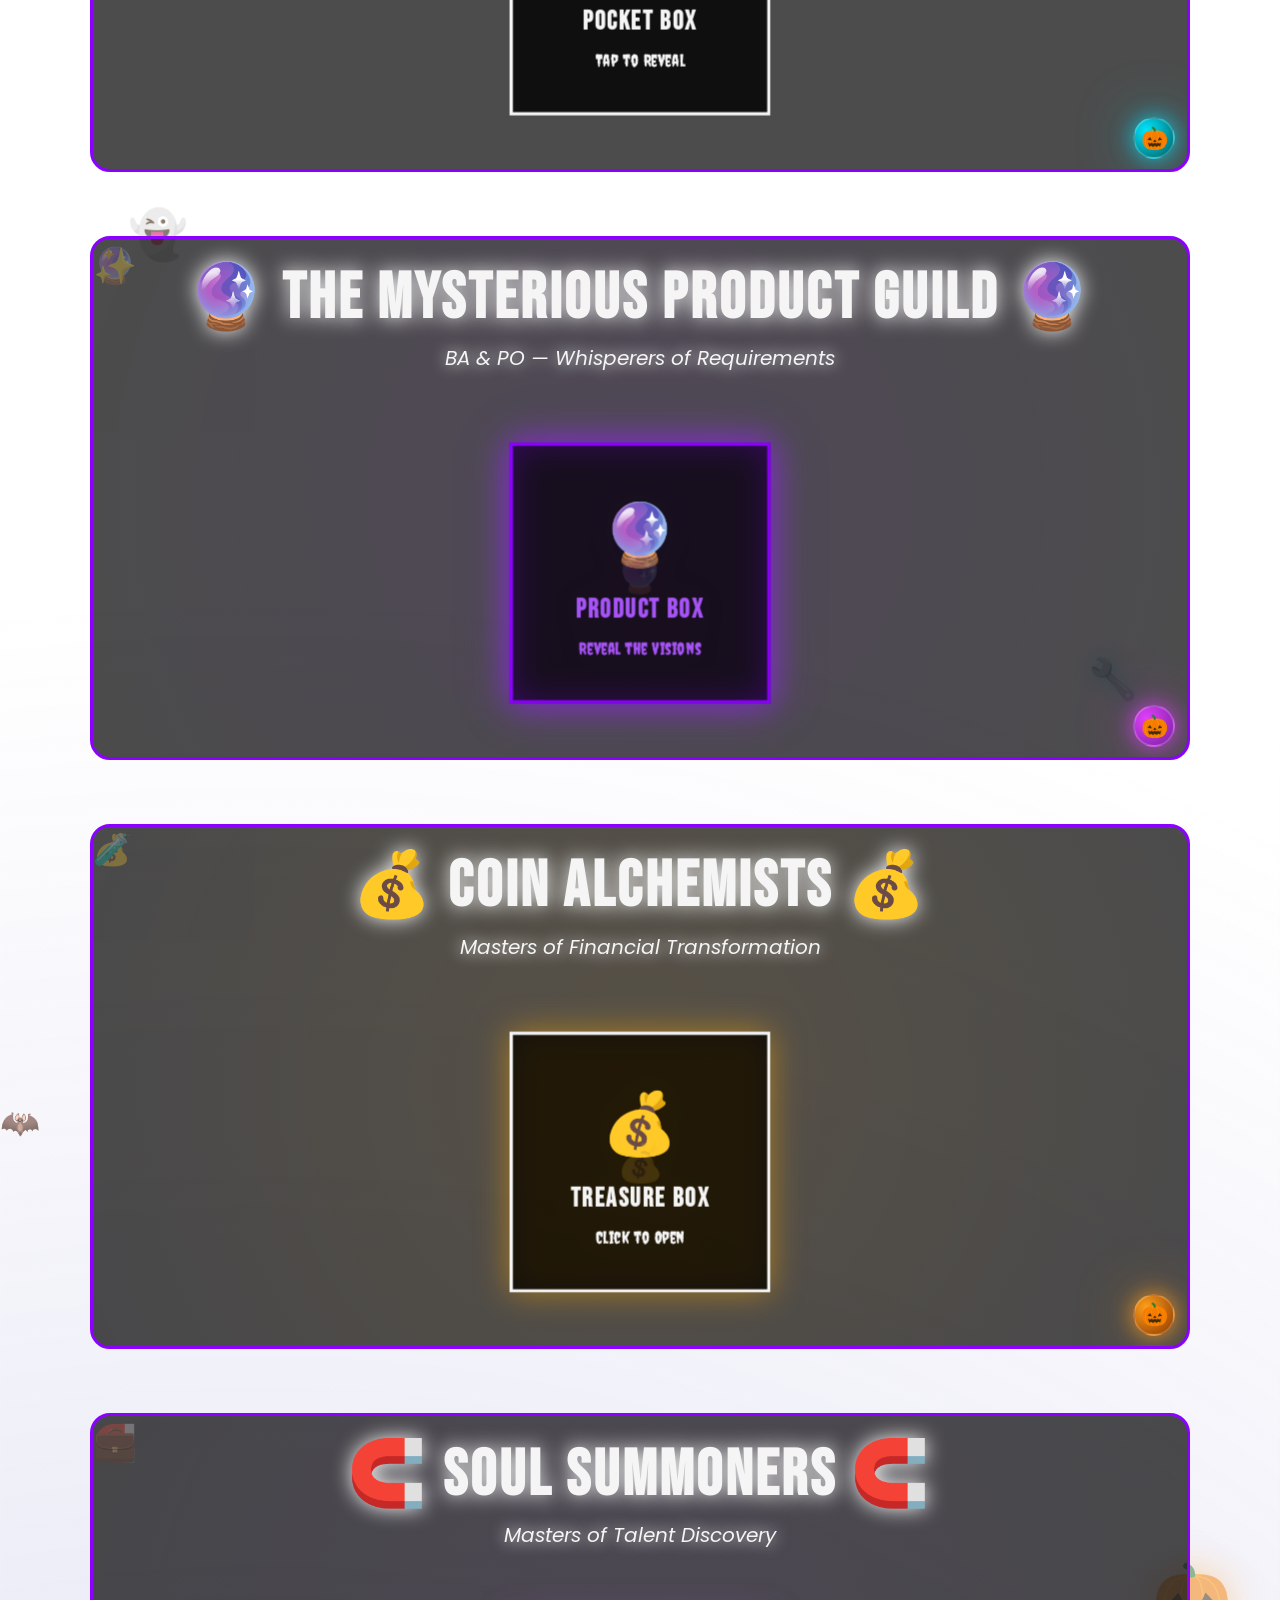
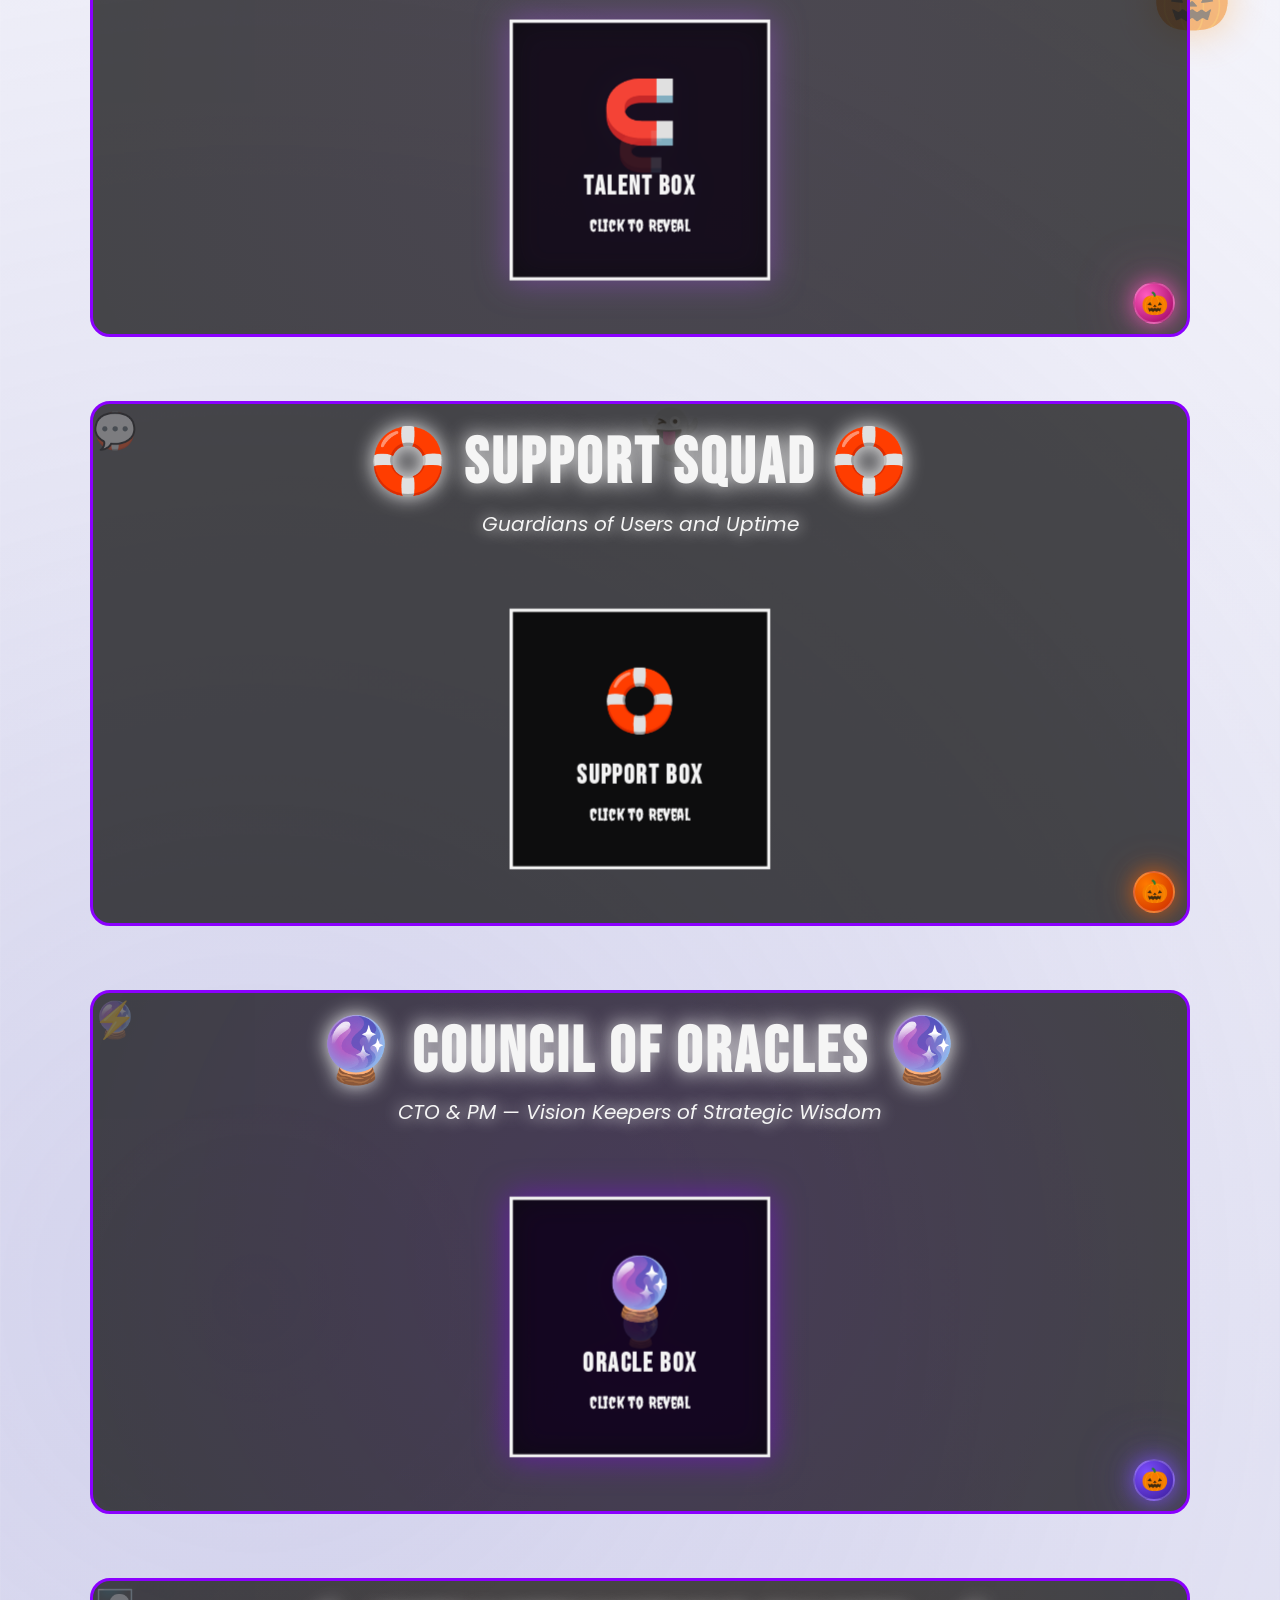
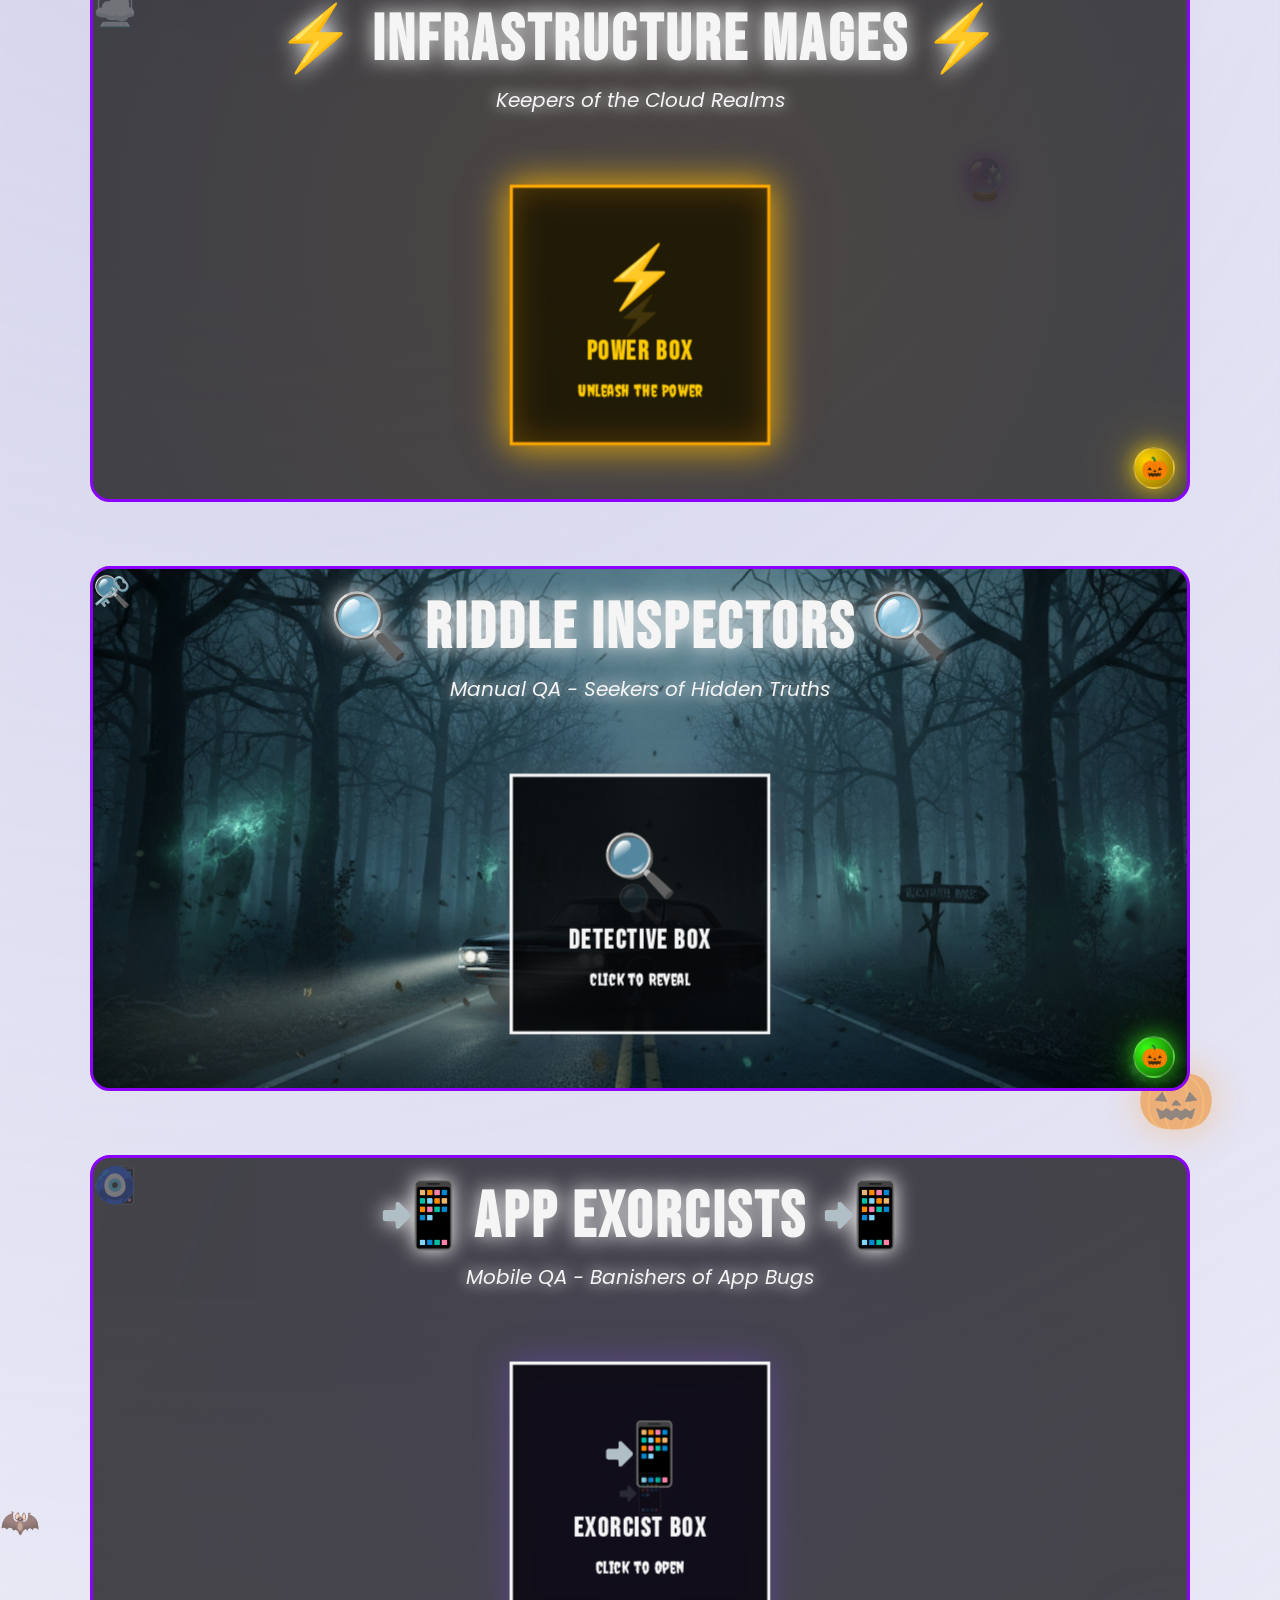
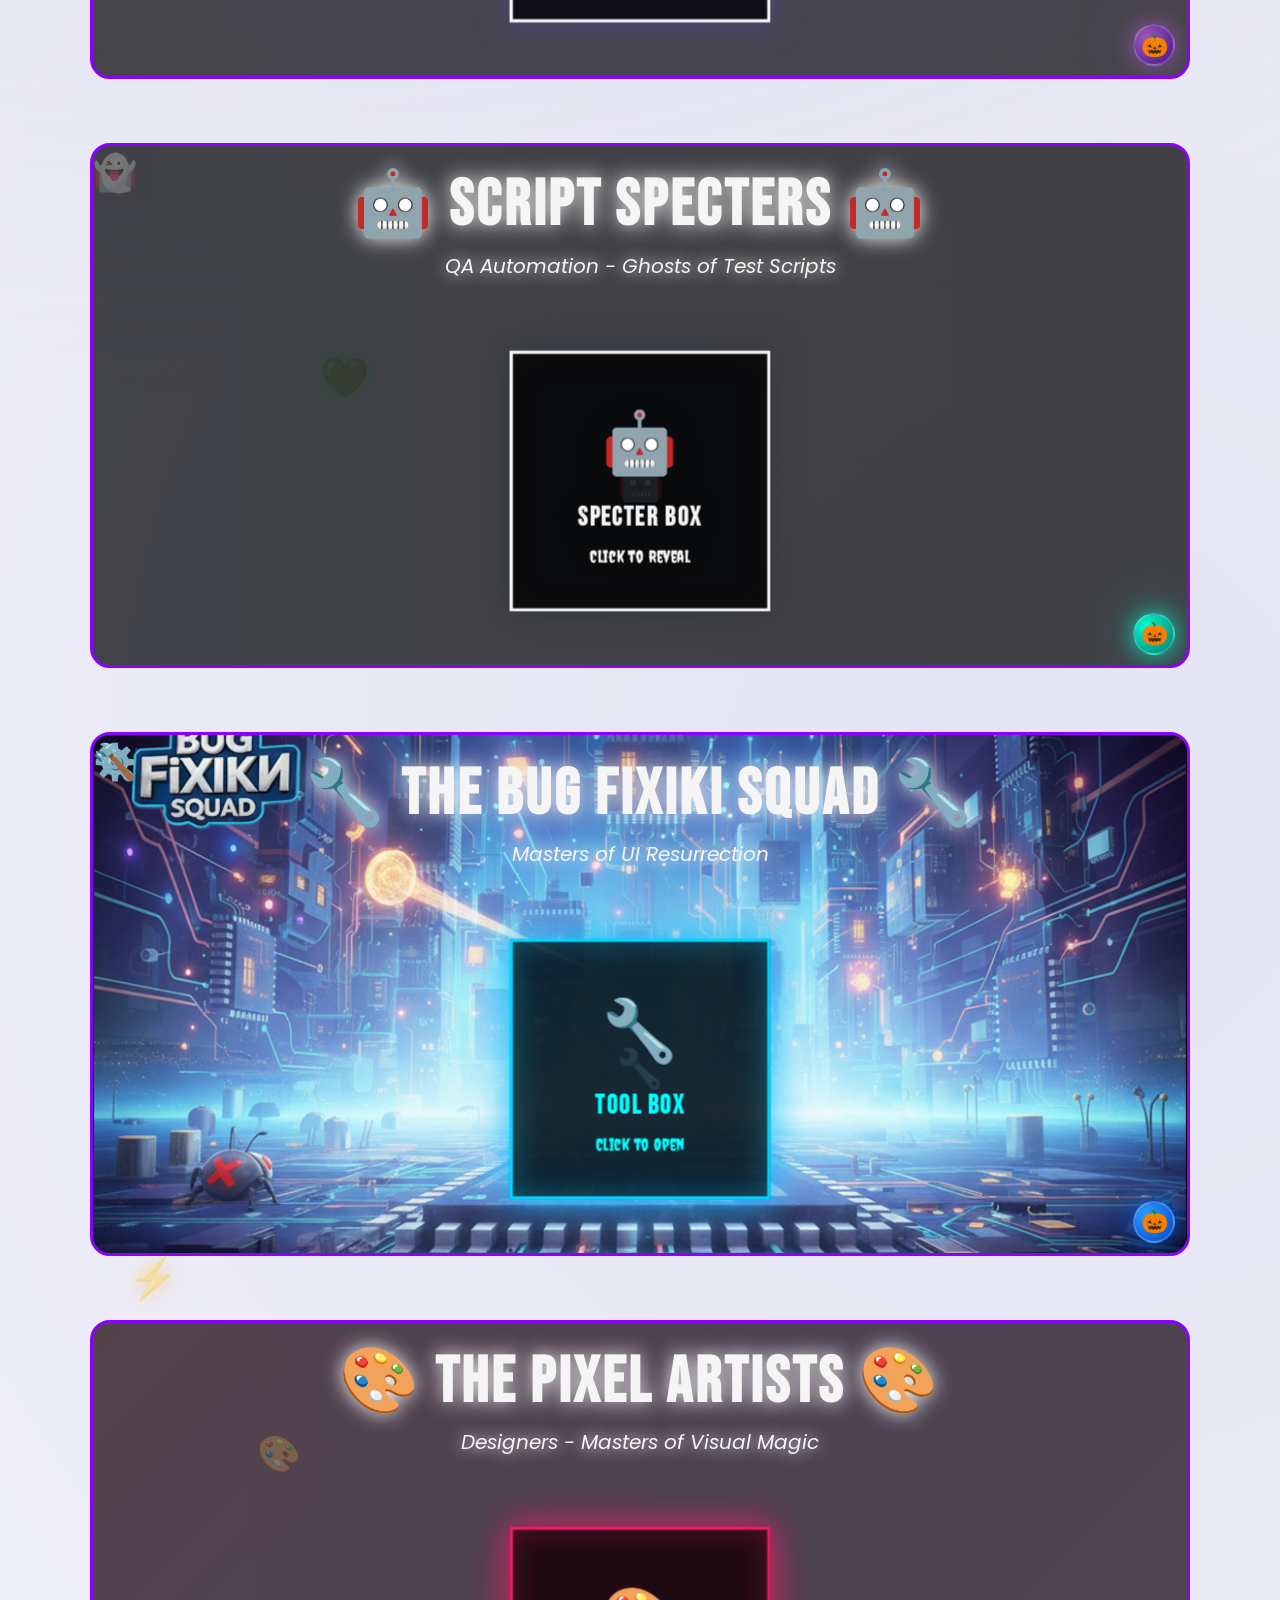
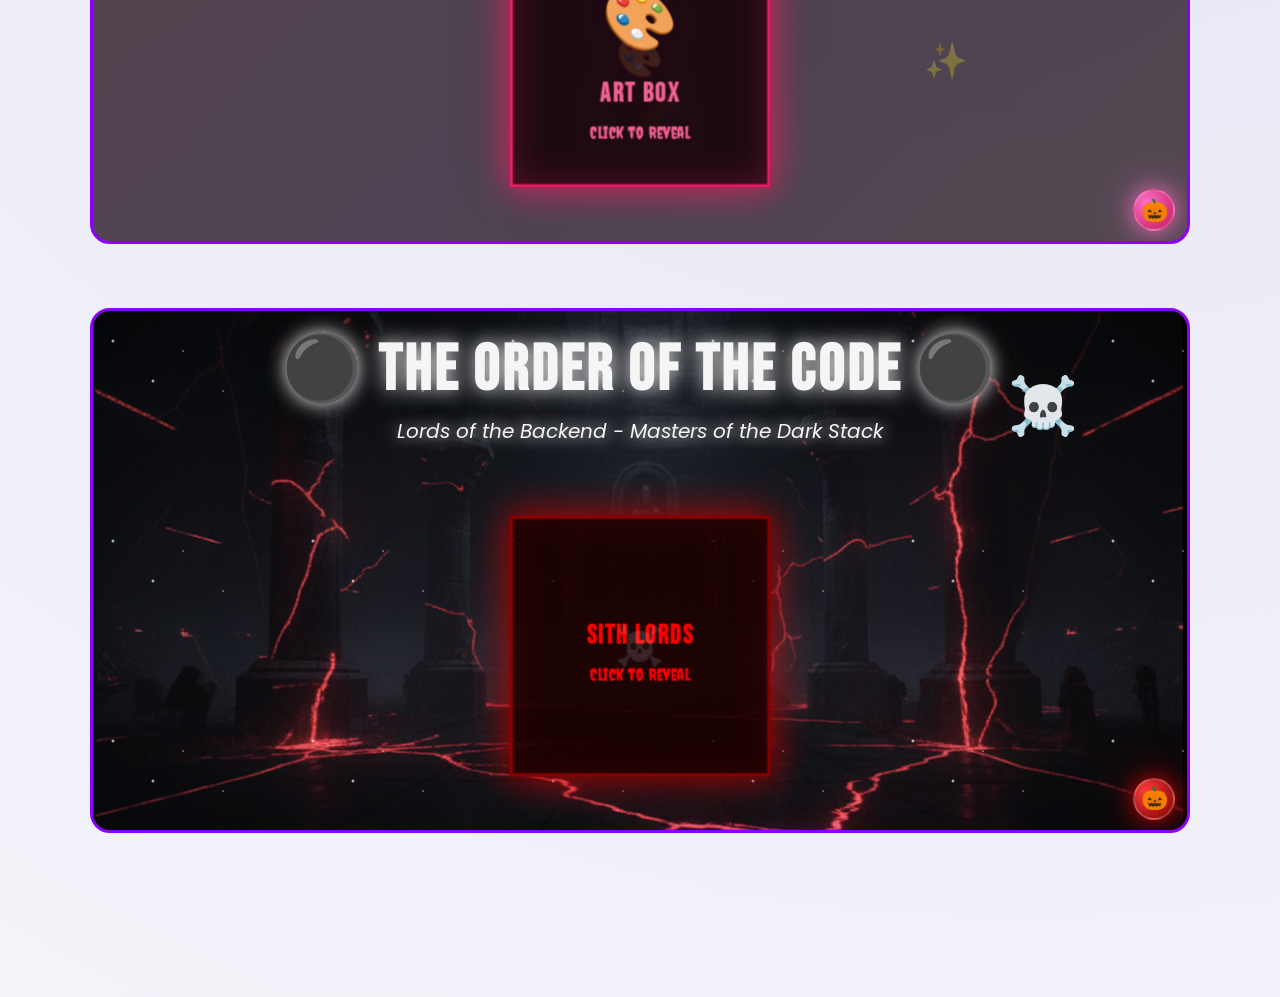
==== commit e037a284: "fix" ====
--- a/teams.html
+++ b/teams.html
@@ -68,13 +68,13 @@
         <div class="royal-crown">⭐</div>
       </div>
       <h2 class="team-title">👑 THE HIGH COMMAND 👑</h2>
-      <p class="team-subtitle">Supreme Leader of All Code Realms</p>
+      <p class="team-subtitle">Theme: The Godfather • Supreme Leader of All Code Realms</p>
       <audio id="royal-bg-audio" loop preload="auto">
         <source src="audio/ceo.mp3" type="audio/mpeg">
       </audio>
 
       <div class="mystery-box" data-theme="royal" data-animation="royal" data-members='[
-        {"name":"ARTUR BUMBU","nickname":"Big Boss","role":"CEO • Supreme Commander","power":"The ultimate boss who makes offers no one can refuse, ruling the company with power and respect","avatar":"images/teams/seo/bumbu_artur.png","image":"images/teams/seo/bumbu_artur.png"}
+        {"name":"THE GODFATHER","nickname":"Don of Hora","role":"CEO • Supreme Commander","power":"Makes offers no one can refuse — strategic, calm, always in control","avatar":"images/teams/seo/bumbu_artur.png","image":"images/teams/seo/bumbu_artur.png"}
       ]'>
         <div class="box-3d" data-state="closed">
           <div class="box-face box-front">
@@ -335,7 +335,7 @@
 
     <!-- QA Division - Manual -->
     <section class="team-section" id="qa-manual-team" data-theme="detective">
-      <div class="team-background" data-bg="detective">
+      <div class="team-background" data-bg="detective" style="--bg-image: url('images/teams/background_card/qa_magic.png'); background-image: url('images/teams/background_card/qa_magic.png'); background-size: cover; background-position: center; opacity: 1;">
         <div class="magnifier-icon">🔍</div>
         <div class="magnifier-icon">🗝️</div>
       </div>
@@ -438,7 +438,7 @@
 
     <!-- Frontend Team - FIXIKI -->
     <section class="team-section" id="frontend-team" data-theme="fixiki">
-      <div class="team-background" data-bg="fixiki">
+      <div class="team-background" data-bg="fixiki" style="--bg-image: url('images/teams/background_card/fixiki.png'); background-image: url('images/teams/background_card/fixiki.png'); background-size: cover; background-position: center; opacity: 1;">
         <div class="tool-float">🔧</div>
         <div class="tool-float">⚙️</div>
         <div class="tool-float">🔨</div>
@@ -509,7 +509,7 @@
 
     <!-- Backend Team - STAR WARS DARK SIDE -->
     <section class="team-section" id="backend-team" data-theme="starwars">
-      <div class="team-background" data-bg="starwars">
+      <div class="team-background" data-bg="starwars" style="--bg-image: url('images/teams/background_card/backend.png'); background-image: url('images/teams/background_card/backend.png'); background-size: cover; background-position: center; opacity: 1;">
         <div class="stars"></div>
         <div class="death-star">☠️</div>
       </div>
@@ -520,8 +520,8 @@
       </audio>
       
       <div class="mystery-box" data-theme="starwars" data-animation="sith" data-members='[
-        {"name":"PAVEL CROITOR","nickname":"Darth Commitus","role":"Backend Lead","power":"May the source be with him: he can refactor cod2e faster than invading a new planet","avatar":"images/teams/backend/croitor_pavel.jpg","image":"images/teams/backend/croitor_pavel.jpg"},
-        {"name":"VLADIMIR EGOROV","nickname":"Darth Asyncus","role":"Backend Dev","power":"Feels backend power like a Jedi, slicing through bugs and coding in the shadows of the galaxy","avatar":"https://api.dicebear.com/7.x/avataaars/svg?seed=Vladimir&backgroundColor=8b0000","image":"https://api.dicebear.com/7.x/avataaars/svg?seed=Vladimir&backgroundColor=8b0000"},
+        {"name":"PAVEL CROITOR","nickname":"Darth Commitus","role":"Backend Lead","power":"May the source be with him: he can refactor cod2e faster than invading a new planet","avatar":"images/teams/backend/croitor_pavel2.png","image":"images/teams/backend/croitor_pavel2.png"},
+        {"name":"VLADIMIR EGOROV","nickname":"Darth Asyncus","role":"Backend Dev","power":"Feels backend power like a Jedi, slicing through bugs and coding in the shadows of the galaxy","avatar":"images/teams/backend/egorov_vladimir.png","image":"images/teams/backend/egorov_vladimir.png"},
         {"name":"ARMAN ARUTUNIAN","nickname":"Darth Cacher","role":"Backend Dev","power":"Like a true Sith, he deploys features with such precision and stealth","avatar":"images/teams/backend/arutiunean_arman.jpg","image":"images/teams/backend/arutiunean_arman.jpg"},
         {"name":"DANIELA AFTENII","nickname":"LADY Querya","role":"Backend Dev","power":"Uses the Force to balance all databases, but she still prefers dark mode to the Dark Side","avatar":"images/teams/backend/afteni_daniela.jpg","image":"images/teams/backend/afteni_daniela.jpg"}
       ]'>
--- a/style.css
+++ b/style.css
@@ -1,3 +1,207 @@
+/* ===== Thematic animations for enlarged cards ===== */
+.flying-card.enlarged.anim-starwars::after {
+  content: '';
+  position: absolute; inset: 0;
+  background: radial-gradient(ellipse at 60% 80%, rgba(255,0,0,.22), transparent 60%);
+  animation: saberPulse 1.6s ease-in-out infinite;
+  pointer-events: none;
+}
+@keyframes saberPulse { 0%,100%{opacity:.35; filter:blur(2px)} 50%{opacity:.8; filter:blur(4px)} }
+
+/* StarWars: moving lightsaber slash + subtle bg pan (parallax) + tiny ship flyby */
+.flying-card.enlarged.anim-starwars {
+  animation: starGlow 2.4s ease-in-out infinite, bgPanStar 10s ease-in-out infinite alternate;
+}
+@keyframes starGlow { 0%,100%{box-shadow:0 0 40px rgba(255,0,0,.25),0 0 90px rgba(255,0,0,.15)} 50%{box-shadow:0 0 70px rgba(255,0,0,.45),0 0 140px rgba(255,0,0,.25)} }
+@keyframes bgPanStar {
+  0%   { background-position: center 46%, center 46%; }
+  100% { background-position: center 54%, center 54%; }
+}
+
+.flying-card.enlarged.anim-starwars::before {
+  content:''; position:absolute; left:-25%; top:-10%; width:6px; height:140%;
+  background: radial-gradient(circle at 50% 50%, #fff 0 2px, rgba(255,255,255,.9) 3px, rgba(255,0,0,.7) 6px, rgba(255,0,0,.3) 10px),
+              linear-gradient( rgba(255,255,255,0.95), rgba(255,255,255,0.95) );
+  filter: drop-shadow(0 0 8px rgba(255,0,0,.8));
+  transform: rotate(24deg) translateX(-20%);
+  border-radius: 3px;
+  opacity:0;
+  animation: saberSlash 3s ease-in-out infinite;
+  pointer-events:none;
+}
+@keyframes saberSlash {
+  0%,55% { transform: rotate(24deg) translateX(-25%); opacity:0; }
+  65%    { opacity:.95; }
+  100%   { transform: rotate(24deg) translateX(180%); opacity:0; }
+}
+
+/* Per-member epic overlays (backend) */
+/* Darth Commitus (Pavel) — мощнее slash, красный шлейф */
+.flying-card.enlarged.anim-starwars.member-darth-commitus::before {
+  box-shadow: 0 0 14px rgba(255,0,0,.9), 0 0 28px rgba(255,0,0,.6);
+}
+.flying-card.enlarged.anim-starwars.member-darth-commitus { animation-duration: 2s, 8s; }
+
+/* Darth Asyncus (Vladimir) — кольца асинхронности */
+/* Darth Asyncus — blue saber instead of ring */
+.flying-card.enlarged.anim-starwars.member-darth-asyncus .saber-blade{ display:block }
+.flying-card.enlarged.anim-starwars.member-darth-asyncus .saber-blade{
+  left:78%; bottom:-12%; width:7px; height:150%;
+  background: linear-gradient(180deg, rgba(255,255,255,0.95), rgba(0,170,255,0.9));
+  box-shadow: 0 0 10px rgba(0,170,255,.9), 0 0 24px rgba(0,170,255,.6);
+  animation: saberRaiseBlue 2.6s ease-in-out infinite;
+}
+@keyframes saberRaiseBlue{
+  0%   { transform: rotate(-30deg) translateY(8%); opacity:0 }
+  10%  { opacity:1 }
+  45%  { transform: rotate(-12deg) translateY(-6%) }
+  60%  { transform: rotate(-20deg) translateY(-2%) }
+  100% { transform: rotate(-30deg) translateY(8%); opacity:.2 }
+}
+
+/* Darth Cacher (Arman) — вихрь */
+.flying-card.enlarged.anim-starwars.member-darth-cacher::after {
+  content:''; position:absolute; inset:0; pointer-events:none;
+  background:
+    radial-gradient(circle at 30% 70%, rgba(255,0,0,.14), transparent 60%),
+    radial-gradient(circle at 70% 30%, rgba(255,255,255,.06), transparent 60%);
+  animation: cacheVortex 6s ease-in-out infinite;
+}
+@keyframes cacheVortex { from{transform:rotate(0)} to{transform:rotate(360deg)} }
+
+/* Lady Querya (Daniela) — вертикальные скан-линии */
+.flying-card.enlarged.anim-starwars.member-lady-querya::after {
+  content:''; position:absolute; inset:0; pointer-events:none;
+  background: repeating-linear-gradient(90deg, rgba(255,0,0,.08) 0 2px, transparent 2px 6px);
+  animation: queryScan 2.2s linear infinite;
+}
+@keyframes queryScan { from{transform:translateX(-10%)} to{transform:translateX(10%)} }
+
+/* tiny ship flyby */
+.flying-card.enlarged.anim-starwars .tie-flyby{ display:none }
+
+
+
+.flying-card.enlarged.anim-matrix::before,
+.flying-card.enlarged.anim-detective::before {
+  content:'1010 0101 01 10';
+  position:absolute; inset:-10% -10%;
+  color:#00ff41; font: 700 12px/1.2 monospace;
+  opacity:.12; white-space:pre-wrap;
+  animation: codeRain 2.5s linear infinite;
+  pointer-events:none;
+}
+@keyframes codeRain { from{transform:translateY(-20%)} to{transform:translateY(20%)} }
+
+.flying-card.enlarged.anim-mystics::after,
+.flying-card.enlarged.anim-oracle::after {
+  content:''; position:absolute; inset:0; background:
+  radial-gradient(circle at 20% 20%, #9d4edd55 0 2px, transparent 3px),
+  radial-gradient(circle at 70% 80%, #ffb3ff55 0 2px, transparent 3px);
+  animation: mysticDrift 4s ease-in-out infinite alternate;
+  pointer-events:none;
+}
+@keyframes mysticDrift { from{transform:translate(-6px,-4px)} to{transform:translate(6px,4px)} }
+
+.flying-card.enlarged.anim-fixiki::after {
+  content:'🔧 ⚙️ 🔨'; position:absolute; right:10px; top:10px;
+  font-size:18px; opacity:.25; animation: toolsSpin 4s linear infinite;
+  pointer-events:none;
+}
+@keyframes toolsSpin { to{transform:rotate(360deg)} }
+
+.flying-card.enlarged.anim-infra { box-shadow:0 0 40px #ffd00066, 0 0 100px #ffd00033 }
+.flying-card.enlarged.anim-infra::after{
+  content:''; position:absolute; inset:auto 0 14px 0; height:3px;
+  background: linear-gradient(90deg, transparent, #ffd000, transparent);
+  animation: infraSweep 2s ease-in-out infinite;
+  pointer-events:none;
+}
+@keyframes infraSweep { 0%{transform:translateX(-100%)} 50%{opacity:.9} 100%{transform:translateX(100%)} }
+
+/* === MATRIX / DETECTIVE (green code + glitch) === */
+.flying-card.enlarged.anim-matrix,
+.flying-card.enlarged.anim-detective{ box-shadow:0 0 40px #00ff4188, 0 0 100px #00ff4144 }
+.flying-card.enlarged.anim-matrix::before,
+.flying-card.enlarged.anim-detective::before{
+  content:""; position:absolute; inset:-20% -10% 0 -10%; pointer-events:none;
+  background: repeating-linear-gradient(180deg, rgba(0,255,65,.1) 0 12px, transparent 13px 24px);
+  animation: codeScroll 5s linear infinite;
+}
+@keyframes codeScroll{ from{transform:translateY(-10%)} to{transform:translateY(10%)} }
+.flying-card.enlarged.anim-matrix .member-title{ text-shadow:0 0 12px #00ff41 }
+.flying-card.enlarged.anim-matrix img.spotlight{ box-shadow:0 0 30px #00ff41, 0 0 60px #00ff4188 }
+/* matrix glitch stripes overlay */
+.flying-card.enlarged.anim-matrix .glitch{display:none}
+.flying-card.enlarged.anim-matrix::after{
+  content:""; position:absolute; inset:0; pointer-events:none;
+  background: repeating-linear-gradient(0deg, rgba(0,255,65,.08) 0 2px, transparent 3px 6px);
+  mix-blend-mode: screen; animation: matrixGlitch 1.4s steps(8) infinite;
+}
+@keyframes matrixGlitch{ 50%{ transform: translateY(-2px) } }
+
+/* === FIXIKI (tools spin + sparks) === */
+.flying-card.enlarged.anim-fixiki{ box-shadow:0 0 40px #2aa3ff88, 0 0 100px #2aa3ff44 }
+.flying-card.enlarged.anim-fixiki::after{ content:'🔧 ⚙️ 🔨'; position:absolute; right:12px; top:12px; font-size:20px; opacity:.35; animation: toolsSpin 4s linear infinite }
+@keyframes toolsSpin { to{ transform:rotate(360deg) } }
+.flying-card.enlarged.anim-fixiki::before{ content:''; position:absolute; inset:0; background:
+  radial-gradient(circle at 20% 70%, rgba(42,163,255,.18) 0 2px, transparent 3px),
+  radial-gradient(circle at 80% 30%, rgba(42,163,255,.18) 0 2px, transparent 3px);
+  animation: fixikSpark 3s ease-in-out infinite; pointer-events:none }
+@keyframes fixikSpark { 0%,100%{ opacity:.2 } 50%{ opacity:.6 } }
+/* tool bounce near title */
+.flying-card.enlarged.anim-fixiki .member-title{ position:relative }
+.flying-card.enlarged.anim-fixiki .member-title::after{ content:'🔩'; position:absolute; right:-18px; animation: toolBounce 1.8s ease-in-out infinite }
+@keyframes toolBounce{ 0%,100%{ transform:translateY(0) } 50%{ transform:translateY(-6px) rotate(10deg) } }
+
+/* === MYSTICS / ORACLE (orbs + drift) === */
+.flying-card.enlarged.anim-mystics,
+.flying-card.enlarged.anim-oracle{ box-shadow:0 0 40px #9d4edd88, 0 0 100px #9d4edd44 }
+.flying-card.enlarged.anim-mystics::after,
+.flying-card.enlarged.anim-oracle::after{ content:''; position:absolute; inset:0; pointer-events:none; background:
+  radial-gradient(circle at 30% 30%, #9d4edd55 0 3px, transparent 4px),
+  radial-gradient(circle at 70% 70%, #ffb3ff55 0 3px, transparent 4px);
+  animation: mysticDrift 5s ease-in-out infinite alternate }
+/* rune ring */
+.flying-card.enlarged.anim-mystics .runes{display:none}
+.flying-card.enlarged.anim-mystics::before{ content:''; position:absolute; left:50%; top:26%; width:160px; height:160px; border-radius:50%; transform:translate(-50%,-50%); border:2px dashed rgba(157,78,221,.45); animation: runeSpin 8s linear infinite; pointer-events:none }
+@keyframes runeSpin{ to{ transform:translate(-50%,-50%) rotate(360deg) } }
+
+/* === RECRUITER (magnet pulse) === */
+.flying-card.enlarged.anim-recruiter{ box-shadow:0 0 40px #a06cd5aa, 0 0 100px #a06cd555 }
+.flying-card.enlarged.anim-recruiter::after{ content:'🧲'; position:absolute; left:12px; top:12px; font-size:20px; filter:drop-shadow(0 0 8px #a06cd5); animation: magnetPulse 2.4s ease-in-out infinite }
+@keyframes magnetPulse { 0%,100%{ transform:scale(1)} 50%{ transform:scale(1.15)} }
+/* attract ring near avatar */
+.flying-card.enlarged.anim-recruiter img.spotlight{ box-shadow:0 0 30px #a06cd5, 0 0 60px #a06cd566 }
+
+/* === MOBILE (swipe hints) === */
+.flying-card.enlarged.anim-mobile{ box-shadow:0 0 40px #00d4ff88, 0 0 100px #00d4ff44 }
+.flying-card.enlarged.anim-mobile::after{ content:'⬅️➡️'; position:absolute; bottom:10px; right:12px; font-size:16px; opacity:.35; animation: swipeHint 2s ease-in-out infinite }
+@keyframes swipeHint { 0%,100%{ transform:translateX(0)} 50%{ transform:translateX(-6px)} }
+/* tap rings on spotlight */
+.flying-card.enlarged.anim-mobile img.spotlight{ animation: kenburns 10s ease-in-out infinite alternate, tapRing 2.6s ease-in-out infinite }
+@keyframes tapRing{ 0%,100%{ box-shadow:0 0 16px #00d4ff, 0 0 32px #00d4ff66 } 50%{ box-shadow:0 0 28px #00d4ff, 0 0 64px #00d4ff99 } }
+
+/* === SPECTER / EXORCIST (ghost haze / cross sweep) === */
+.flying-card.enlarged.anim-specter{ box-shadow:0 0 40px #1f293788, 0 0 100px #1f293744 }
+.flying-card.enlarged.anim-specter::before{ content:''; position:absolute; inset:-10% -5% 0 -5%; pointer-events:none; background: radial-gradient(circle at 50% 20%, rgba(255,255,255,.12), transparent 60%); filter:blur(10px); animation: ghostHaze 6s ease-in-out infinite }
+@keyframes ghostHaze { 0%,100%{ opacity:.25; transform:translateY(0)} 50%{ opacity:.5; transform:translateY(-8px)} }
+.flying-card.enlarged.anim-exorcist::after{ content:''; position:absolute; inset:auto 0 14px 0; height:3px; background:linear-gradient(90deg,transparent,#ffffff,transparent); animation: exoSweep 1.8s ease-in-out infinite }
+@keyframes exoSweep { 0%{ transform:translateX(-100%)} 100%{ transform:translateX(100%)} }
+
+/* === ALCHEMY (bubbles) === */
+.flying-card.enlarged.anim-alchemy{ box-shadow:0 0 40px #ffaa0088, 0 0 100px #ffaa0044 }
+.flying-card.enlarged.anim-alchemy::before{ content:''; position:absolute; inset:0; background:
+  radial-gradient(circle at 20% 80%, rgba(255,170,0,.25) 0 6px, transparent 7px),
+  radial-gradient(circle at 60% 90%, rgba(255,170,0,.18) 0 4px, transparent 5px);
+  animation: bubbleRise 4s ease-in-out infinite; pointer-events:none }
+@keyframes bubbleRise { 0%{ transform:translateY(8px)} 100%{ transform:translateY(-8px)} }
+
+/* === ROYAL (crown shimmer) === */
+.flying-card.enlarged.anim-royal{ box-shadow:0 0 40px #ffd700aa, 0 0 100px #ffd70055 }
+.flying-card.enlarged.anim-royal::after{ content:'👑'; position:absolute; left:12px; top:10px; font-size:20px; animation: crownShimmer 2.2s ease-in-out infinite; filter:drop-shadow(0 0 10px #ffd700) }
+@keyframes crownShimmer { 0%,100%{ opacity:.7; transform:rotate(0)} 50%{ opacity:1; transform:rotate(-10deg)} }
+
 /* Import Google Fonts */
 * {
   margin: 0;
@@ -758,6 +962,28 @@
   z-index: 1;
 }
 
+/* File-based background for RIDDLE INSPECTORS (QA Manual) */
+#qa-manual-team .team-background{ opacity: 1; }
+#qa-manual-team .team-background::before{
+  content: "";
+  position: absolute;
+  inset: 0;
+  background: center / cover no-repeat var(--bg-image, none);
+  opacity: 0.35;
+  filter: contrast(1) brightness(0.95);
+  z-index: 0;
+}
+
+/* Generic hook: allow any team-background to render custom image via --bg-image */
+.team-background::before{
+  content: "";
+  position:absolute;
+  inset:0;
+  background: center / cover no-repeat var(--bg-image, none);
+  opacity:.25;
+  z-index:0;
+}
+
 [data-bg="starwars"] {
   background: radial-gradient(circle at center, rgba(139, 0, 0, 0.3), transparent);
 }
@@ -1352,7 +1578,8 @@
 /* Squad Pumpkin Toggle */
 .squad-pumpkin {
   position: absolute;
-  top: 10px;
+  top: auto;
+  bottom: 10px;
   right: 12px;
   width: 42px;
   height: 42px;
@@ -1467,6 +1694,80 @@
   padding: 1.1rem;
   z-index: 210 !important; /* Поверх всех */
 }
+
+/* Visible generic motion when enlarged so пользователь видит действие сразу */
+.flying-card.enlarged.anim-active {
+  animation: enlargedFloat 6s ease-in-out infinite;
+}
+@keyframes enlargedFloat {
+  0%, 100% { transform: translateY(0) scale(1.25); }
+  50% { transform: translateY(-6px) scale(1.25); }
+}
+
+/* Fallback default glow if тема не распознана */
+.flying-card.enlarged.anim-default::after {
+  content:''; position:absolute; inset:0; border-radius:inherit;
+  box-shadow: 0 0 40px rgba(255,255,255,0.2), inset 0 0 40px rgba(255,255,255,0.08);
+  animation: defaultPulse 1.6s ease-in-out infinite;
+  pointer-events:none;
+}
+@keyframes defaultPulse { 0%,100%{opacity:.3} 50%{opacity:.8} }
+
+/* Animated photo spotlight in enlarged state */
+.flying-card.enlarged img.spotlight{
+  position:absolute; top:18%; left:50%; transform:translate(-50%,-50%);
+  width:160px; height:160px; border-radius:50%;
+  object-fit:cover; object-position:50% 35%;
+  box-shadow:0 0 14px rgba(255,255,255,0.35);
+  border:3px solid rgba(255,255,255,0.8);
+  animation: kenburns 12s ease-in-out infinite alternate, spotlightPulse 3s ease-in-out infinite;
+  z-index:3;
+}
+@keyframes kenburns{
+  0%{ transform:translate(-50%,-50%) scale(1); }
+  100%{ transform:translate(-50%,-52%) scale(1.08); }
+}
+@keyframes spotlightPulse{
+  0%,100%{ filter:brightness(1); opacity:0.95 }
+  50%{ filter:brightness(1.15); opacity:1 }
+}
+
+/* Backend specific tweaks for spotlight */
+.flying-card.enlarged.anim-starwars img.spotlight{ object-position:50% 30%; box-shadow:0 0 18px rgba(255,0,0,.45), 0 0 36px rgba(255,0,0,.2); }
+.flying-card.enlarged.anim-starwars.member-darth-commitus img.spotlight{ animation-duration: 10s, 2.6s }
+.flying-card.enlarged.anim-starwars.member-lady-querya img.spotlight{ animation-duration: 12s, 3.2s }
+
+/* Dynamic overlays (created in JS) */
+.flying-card.enlarged .saber-blade{
+  position:absolute; left:18%; bottom:-10%; width:8px; height:160%;
+  background: linear-gradient(180deg, rgba(255,255,255,0.95), rgba(255,0,0,0.85));
+  box-shadow: 0 0 10px rgba(255,0,0,.9), 0 0 24px rgba(255,0,0,.6);
+  border-radius:4px; filter: blur(.2px);
+  transform-origin: 50% 90%;
+  animation: saberRaise 2.8s ease-in-out infinite;
+  pointer-events:none; z-index:2;
+}
+/* blue variant */
+.flying-card.enlarged .saber-blade.blue{
+  background: linear-gradient(180deg, rgba(255,255,255,0.95), rgba(0,170,255,0.9));
+  box-shadow: 0 0 10px rgba(0,170,255,.9), 0 0 24px rgba(0,170,255,.6);
+}
+@keyframes saberRaise{
+  0%   { transform: rotate(35deg) translateY(5%); opacity:0 }
+  10%  { opacity:1 }
+  45%  { transform: rotate(15deg) translateY(-8%) }
+  60%  { transform: rotate(22deg) translateY(-4%) }
+  100% { transform: rotate(35deg) translateY(5%); opacity:.2 }
+}
+
+.flying-card.enlarged .magic-orb{
+  position:absolute; right:16%; top:24%; width:18px; height:18px; border-radius:50%;
+  background: radial-gradient(circle, #fff 0 4px, #9d4edd 6px, transparent 9px);
+  box-shadow:0 0 16px #9d4edd, 0 0 32px #9d4edd88;
+  animation: orbFloat 3s ease-in-out infinite;
+  pointer-events:none; z-index:2;
+}
+@keyframes orbFloat{ 0%,100%{ transform:translate(0,0) } 50%{ transform:translate(-6px,-6px) } }
 
 .flying-card.enlarged img {
   display: none !important; /* Скрываем круглый аватар в большой карточке */
@@ -2340,3 +2641,57 @@
     -webkit-text-stroke: 0.7px rgba(0, 0, 0, 0.7);
   }
 }
+
+/* Themed pumpkin styles per team */
+.team-section[data-theme="starwars"] .squad-pumpkin{
+  background: radial-gradient(circle at 30% 30%, #ff3b3b, #7a0000);
+  box-shadow: 0 0 22px rgba(255,0,0,0.75), 0 0 60px rgba(255,0,0,0.35);
+}
+.team-section[data-theme="fixiki"] .squad-pumpkin{
+  background: radial-gradient(circle at 30% 30%, #2aa0ff, #0044cc);
+  box-shadow: 0 0 22px rgba(0,102,255,0.75), 0 0 60px rgba(0,102,255,0.35);
+}
+.team-section[data-theme="detective"] .squad-pumpkin{
+  background: radial-gradient(circle at 30% 30%, #39ff14, #0c5a00);
+  box-shadow: 0 0 22px rgba(57,255,20,0.75), 0 0 60px rgba(57,255,20,0.35);
+}
+.team-section[data-theme="exorcist"] .squad-pumpkin{
+  background: radial-gradient(circle at 30% 30%, #9b59b6, #4a148c);
+  box-shadow: 0 0 22px rgba(155,89,182,0.75), 0 0 60px rgba(155,89,182,0.35);
+}
+.team-section[data-theme="specter"] .squad-pumpkin{
+  background: radial-gradient(circle at 30% 30%, #00ffd5, #007a6f);
+  box-shadow: 0 0 22px rgba(0,255,213,0.75), 0 0 60px rgba(0,255,213,0.35);
+}
+.team-section[data-theme="mobile"] .squad-pumpkin{
+  background: radial-gradient(circle at 30% 30%, #00e5ff, #006064);
+  box-shadow: 0 0 22px rgba(0,229,255,0.75), 0 0 60px rgba(0,229,255,0.35);
+}
+.team-section[data-theme="infra"] .squad-pumpkin{
+  background: radial-gradient(circle at 30% 30%, #ffd600, #8e6d00);
+  box-shadow: 0 0 22px rgba(255,214,0,0.85), 0 0 60px rgba(255,214,0,0.4);
+}
+.team-section[data-theme="royal"] .squad-pumpkin{
+  background: radial-gradient(circle at 30% 30%, #ffd54f, #b8860b);
+  box-shadow: 0 0 22px rgba(255,213,79,0.85), 0 0 60px rgba(255,213,79,0.45);
+}
+.team-section[data-theme="alchemy"] .squad-pumpkin{
+  background: radial-gradient(circle at 30% 30%, #ff9f1a, #8e3900);
+  box-shadow: 0 0 22px rgba(255,159,26,0.8), 0 0 60px rgba(255,159,26,0.4);
+}
+.team-section[data-theme="recruiter"] .squad-pumpkin{
+  background: radial-gradient(circle at 30% 30%, #ff5bbf, #9c005e);
+  box-shadow: 0 0 22px rgba(255,91,191,0.8), 0 0 60px rgba(255,91,191,0.4);
+}
+.team-section[data-theme="oracle"] .squad-pumpkin{
+  background: radial-gradient(circle at 30% 30%, #7c4dff, #3a1c99);
+  box-shadow: 0 0 22px rgba(124,77,255,0.85), 0 0 60px rgba(124,77,255,0.45);
+}
+.team-section[data-theme="mystics"] .squad-pumpkin{
+  background: radial-gradient(circle at 30% 30%, #e040fb, #7b1fa2);
+  box-shadow: 0 0 22px rgba(224,64,251,0.8), 0 0 60px rgba(224,64,251,0.4);
+}
+.team-section[data-theme="art"] .squad-pumpkin{
+  background: radial-gradient(circle at 30% 30%, #ff6ec7, #c2185b);
+  box-shadow: 0 0 22px rgba(255,110,199,0.85), 0 0 60px rgba(255,110,199,0.45);
+}
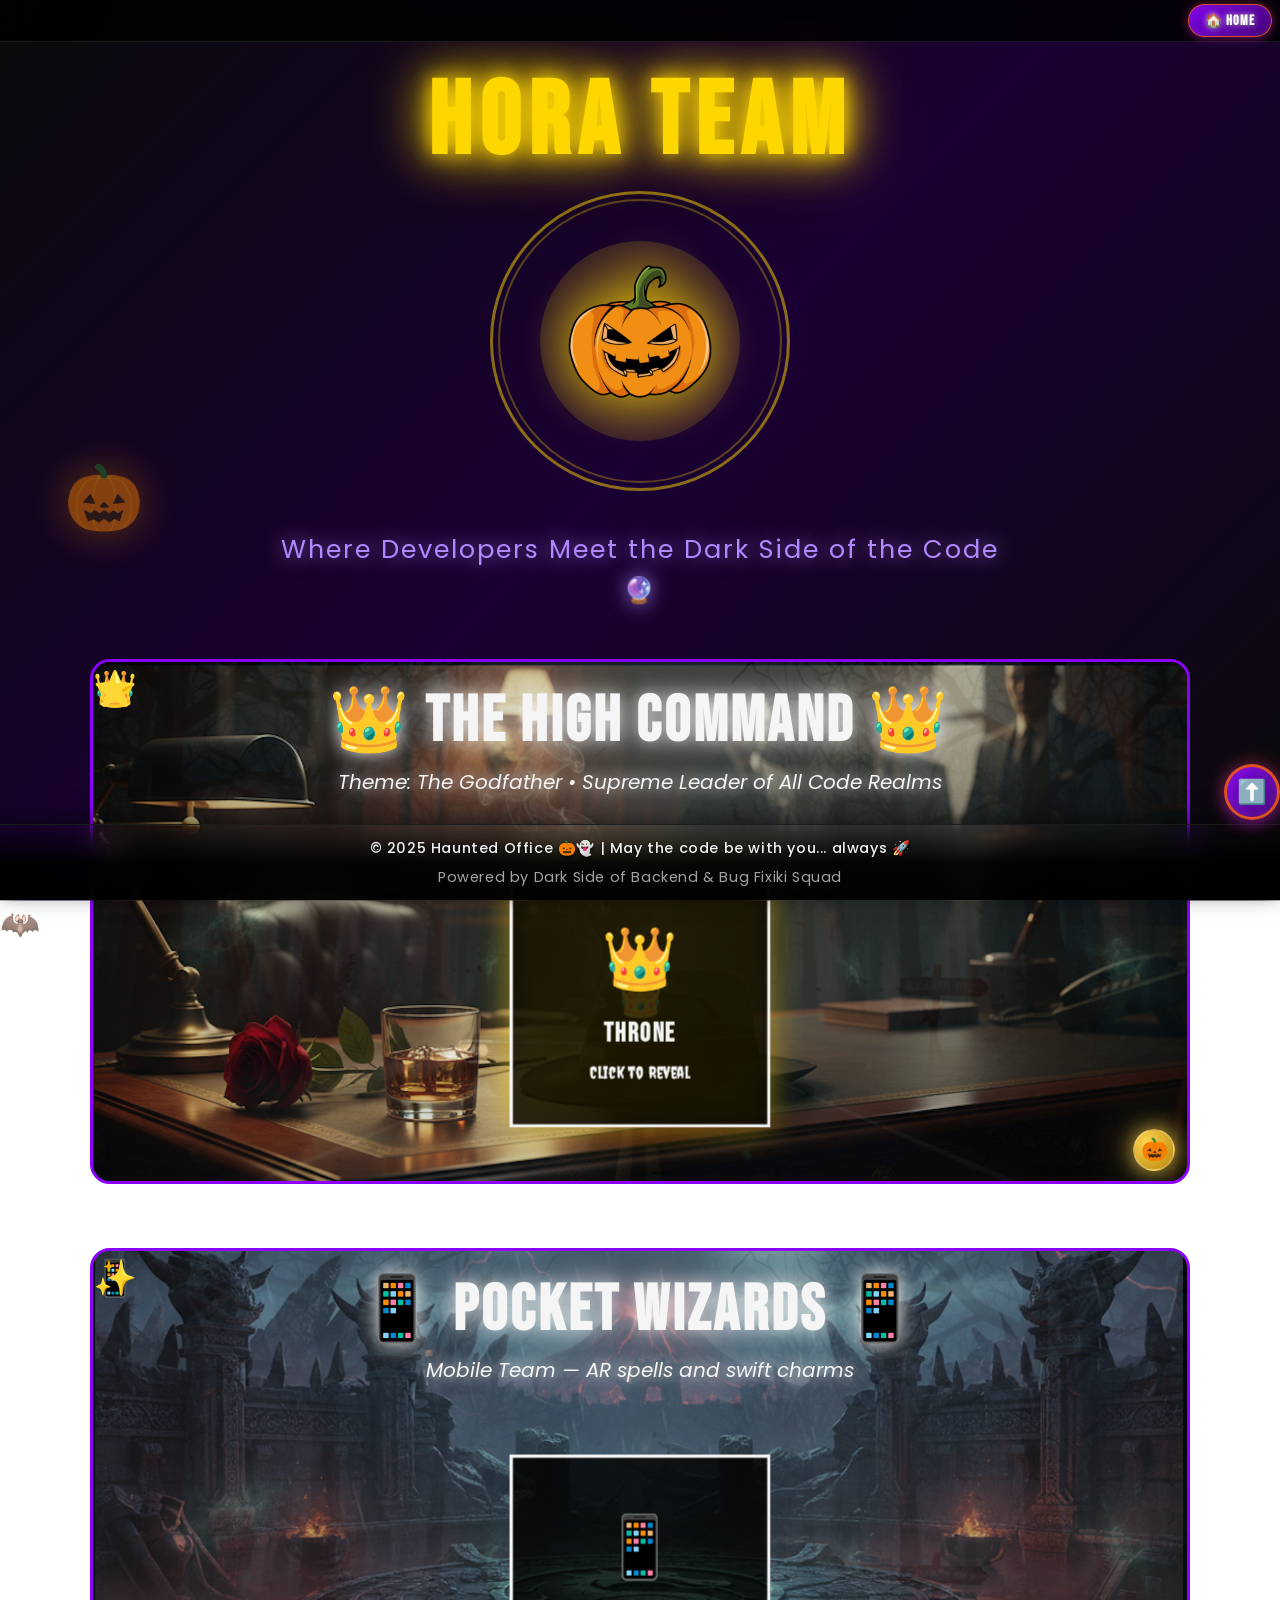
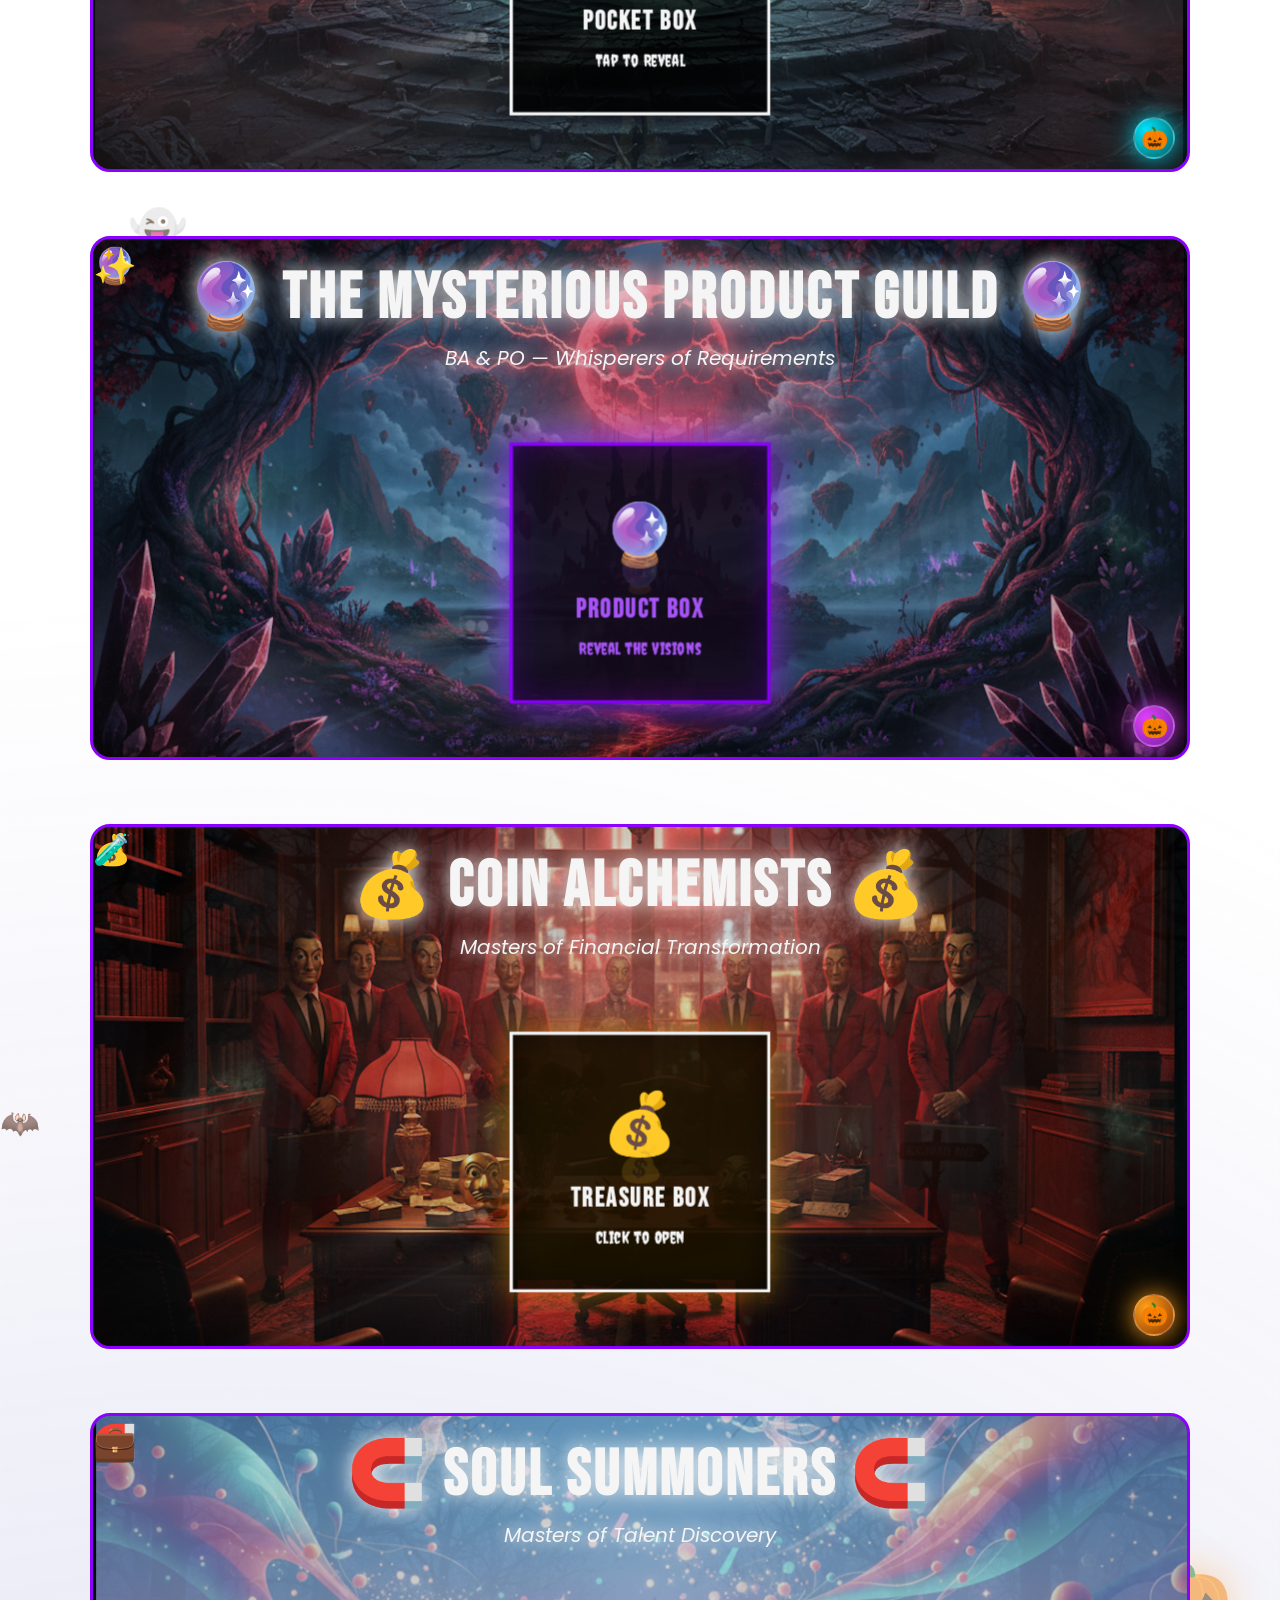
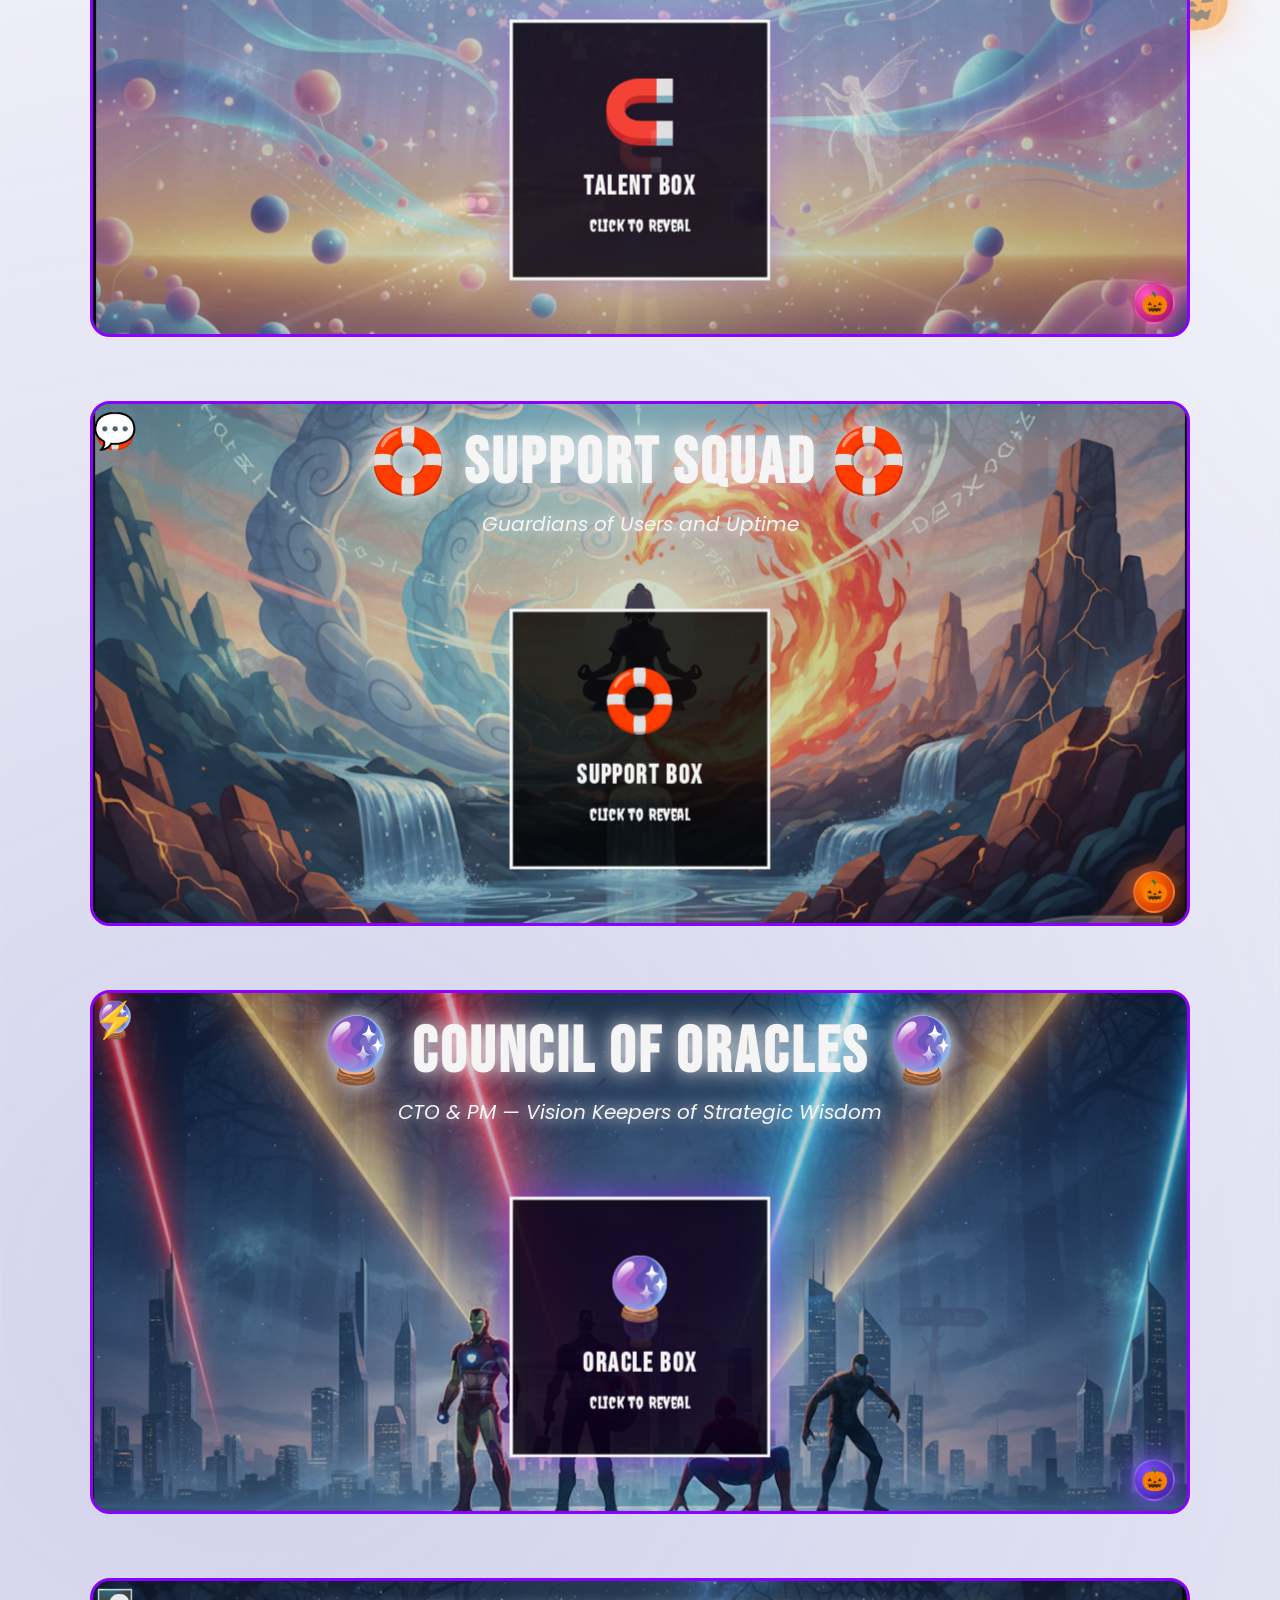
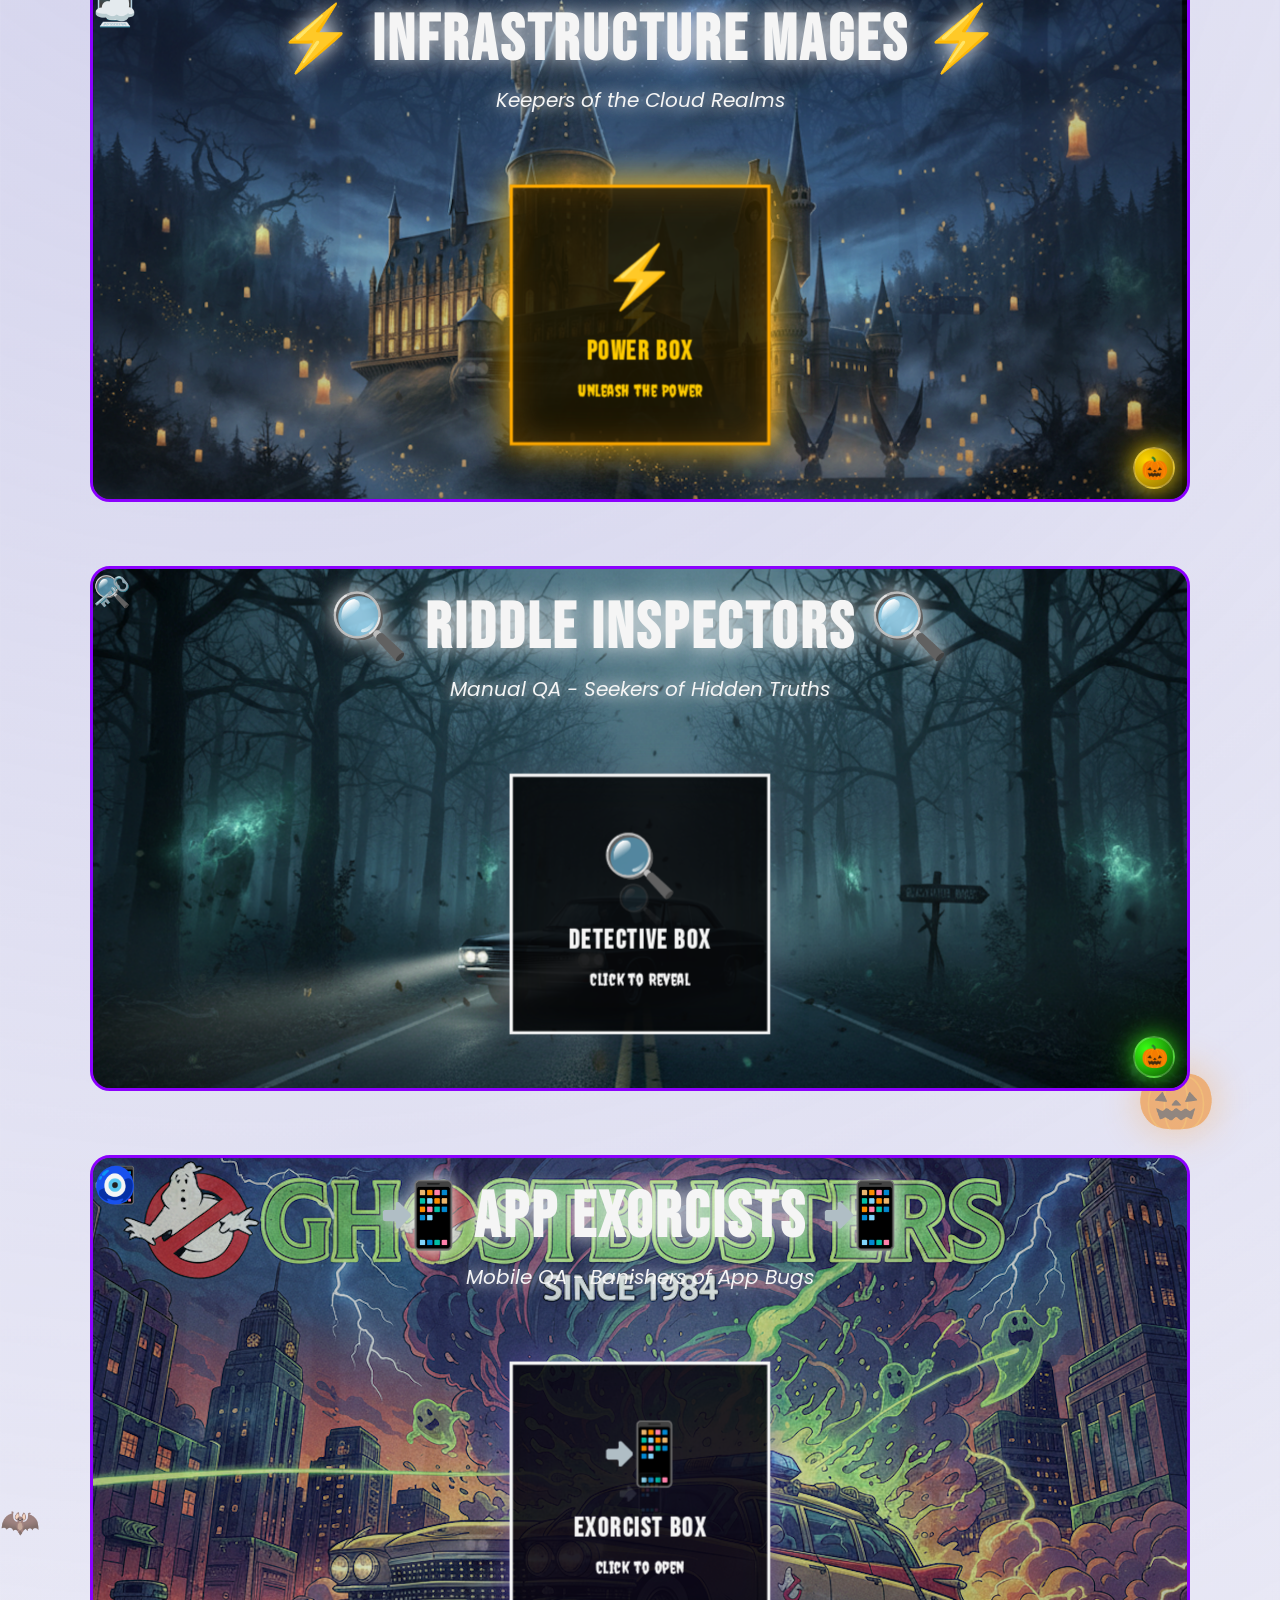
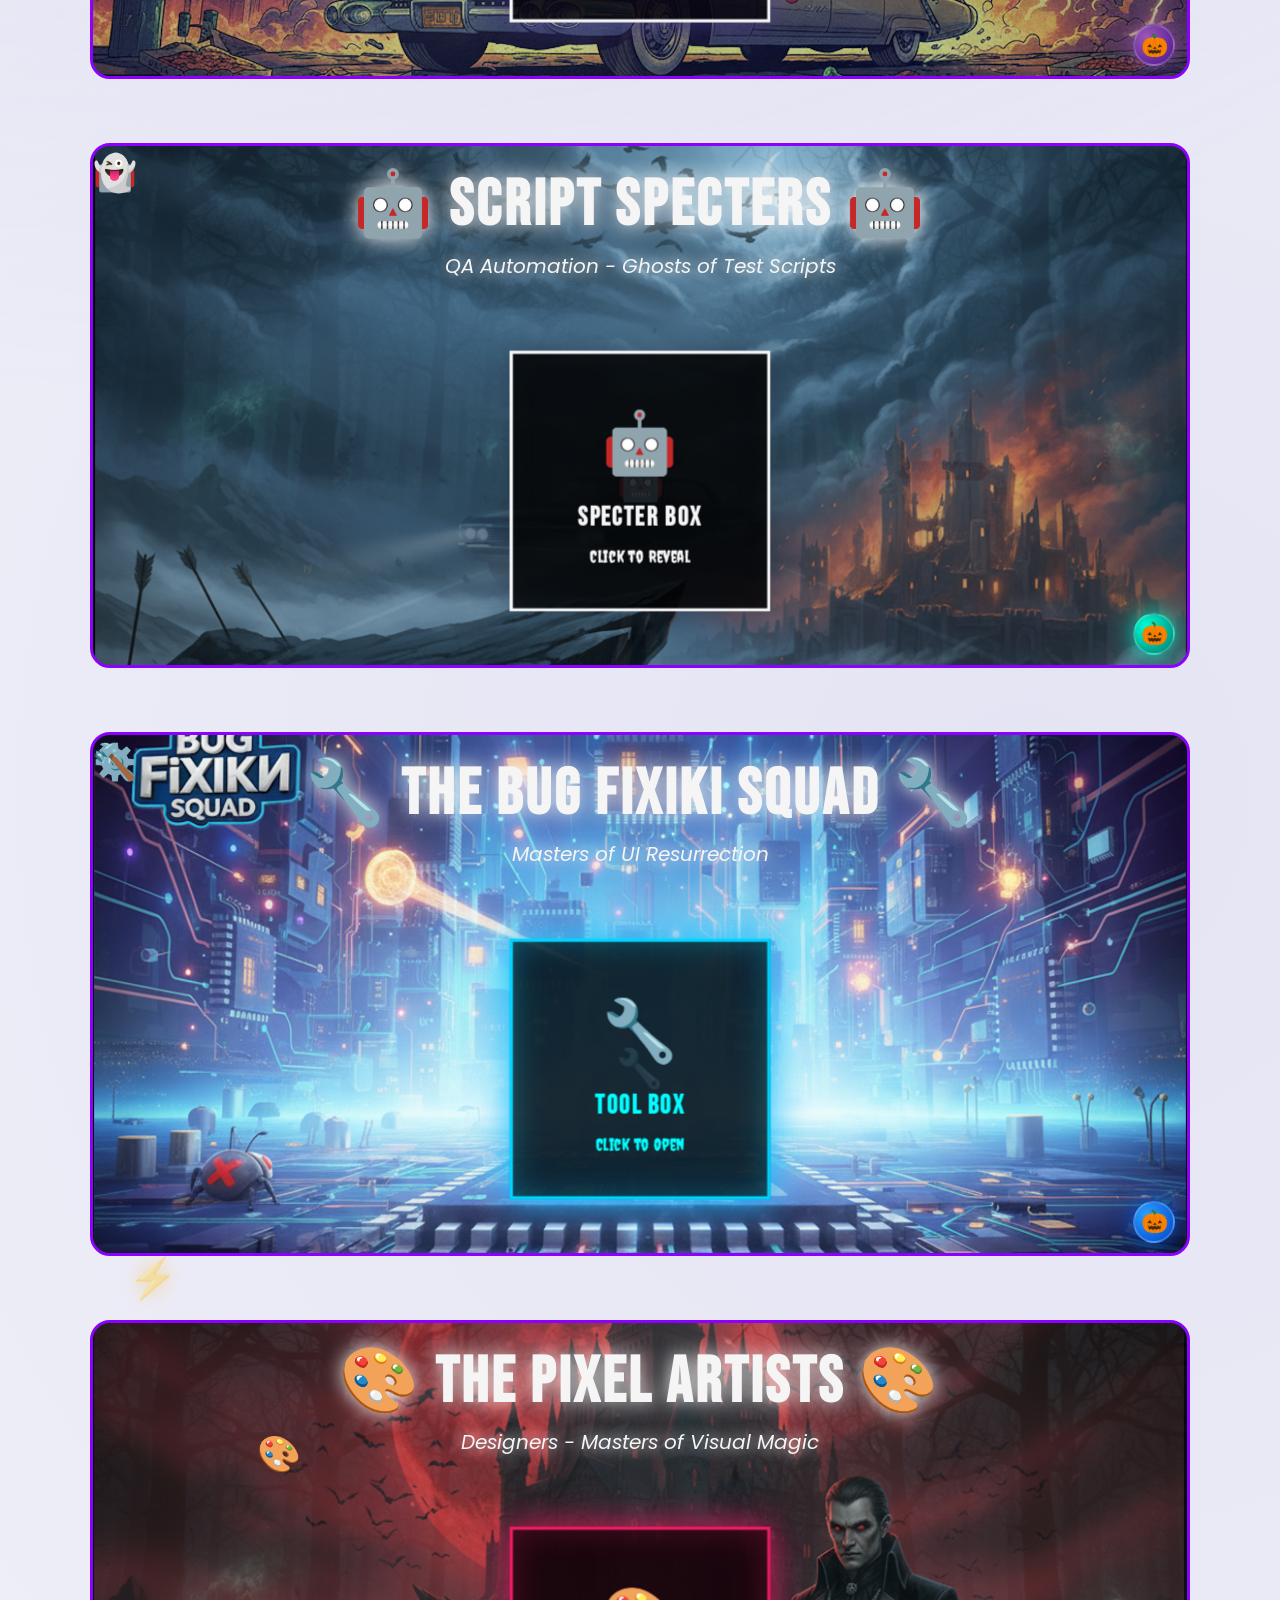
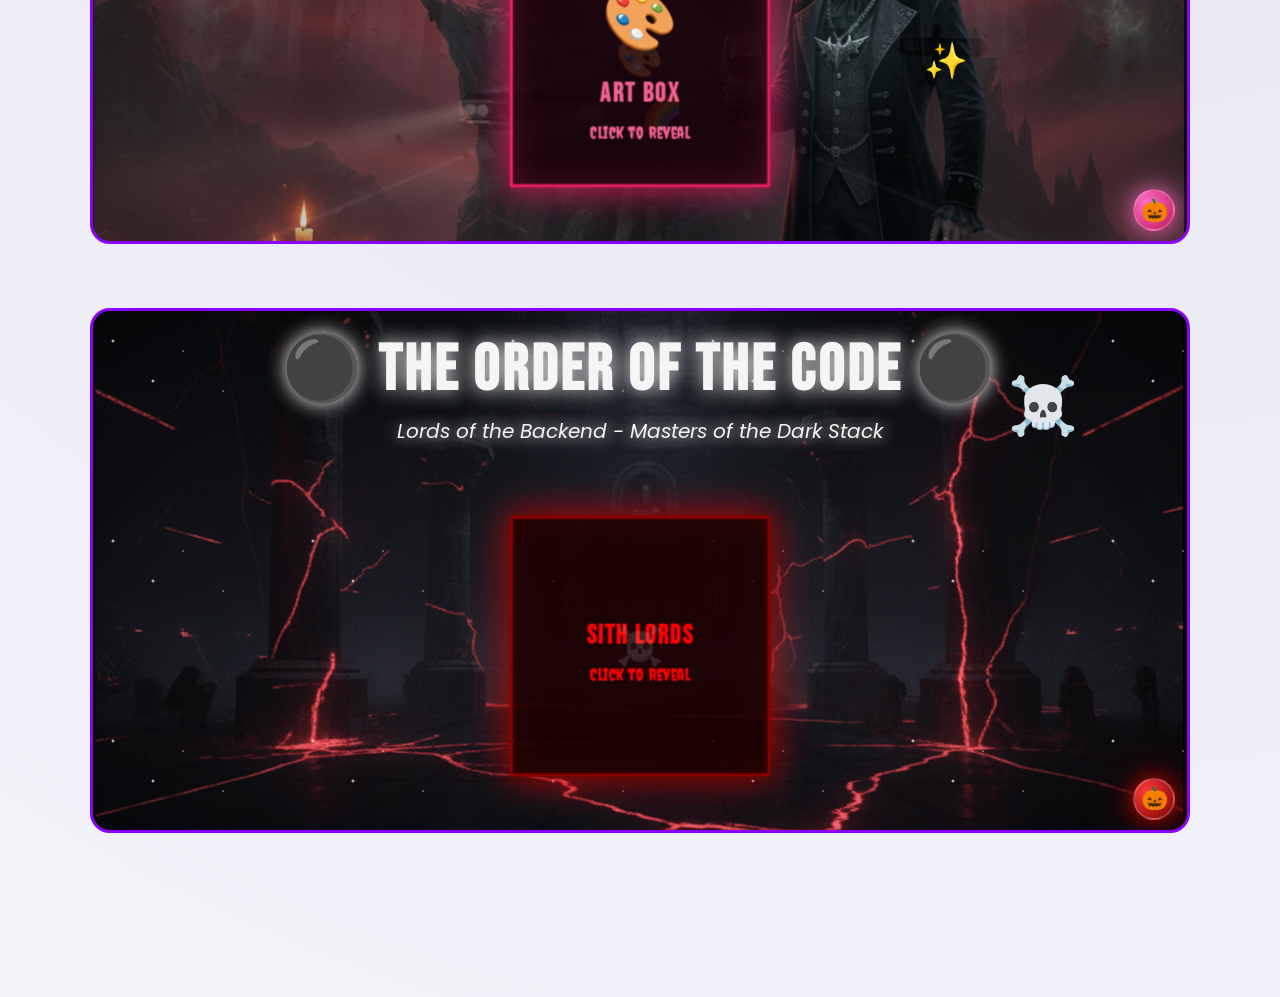
==== commit 3bf29bd7: "added background images" ====
--- a/teams.html
+++ b/teams.html
@@ -63,7 +63,7 @@
     
     <!-- CEO -->
     <section class="team-section" id="ceo-team" data-theme="royal">
-      <div class="team-background" data-bg="royal">
+      <div class="team-background" data-bg="royal" style="--bg-image: url('images/teams/background_card/qa_magic.png'); background-image: url('images/teams/background_card/seo.png'); background-size: cover; background-position: center; opacity: 1;">
         <div class="royal-crown">👑</div>
         <div class="royal-crown">⭐</div>
       </div>
@@ -96,7 +96,7 @@
 
     <!-- Mobile Team -->
     <section class="team-section" id="mobile-team" data-theme="mobile">
-      <div class="team-background" data-bg="mobile">
+      <div class="team-background" data-bg="mobile" style="--bg-image: url('images/teams/background_card/qa_magic.png'); background-image: url('images/teams/background_card/dev_mobile.png'); background-size: cover; background-position: center; opacity: 1;">
         <div class="app-icon">📱</div>
         <div class="app-icon">✨</div>
       </div>
@@ -131,7 +131,7 @@
 
     <!-- BA & PO — Mysterius Squad -->
     <section class="team-section" id="product-team" data-theme="mystics">
-      <div class="team-background" data-bg="mystics">
+      <div class="team-background" data-bg="mystics" style="--bg-image: url('images/teams/background_card/qa_magic.png'); background-image: url('images/teams/background_card/ba.png'); background-size: cover; background-position: center; opacity: 1;">
         <div class="crystal-ball">🔮</div>
         <div class="crystal-ball">✨</div>
       </div>
@@ -142,9 +142,9 @@
       </audio>
       
       <div class="mystery-box" data-theme="mystics" data-animation="magic" data-members='[
-        {"name":"ALEXANDRINA REABOI","nickname":"The Vision Oracle","role":"PO / Requirement Oracle","power":"She foresees client needs and make complex business spells to guide the team to success","avatar":"images/teams/ba/reaboi_alexandrina.png","image":"images/teams/ba/reaboi_alexandrina.png"},
-        {"name":"ALEXANDRA ZUENCO","nickname":"The Scope Witch","role":"PO / Priority Enchantress","power":"Charming and sacrastic, she breaks down business processes every time she wants","avatar":"images/teams/ba/zuenco_alexandra.png","image":"images/teams/ba/zuenco_alexandra.png"},
-        {"name":"ANTON ZHILIN","nickname":"The BA Scribe","role":"BA / Keeper of Acceptance Criteria","power":"A magic who clears tangled requirements with precision, bringing clarity and order to the project chaos","avatar":"images/teams/ba/zhilin_anton.png","image":"images/teams/ba/zhilin_anton.png"}
+        {"name":"ALEXANDRINA REABOI","nickname":"Vision Oracle","role":"PO / Requirement Oracle","power":"She foresees client needs and make complex business spells to guide the team to success","avatar":"images/teams/ba/reaboi_alexandrina.png","image":"images/teams/ba/reaboi_alexandrina.png"},
+        {"name":"ALEXANDRA ZUENCO","nickname":"Scope Witch","role":"PO / Priority Enchantress","power":"Charming and sacrastic, she breaks down business processes every time she wants","avatar":"images/teams/ba/zuenco_alexandra.png","image":"images/teams/ba/zuenco_alexandra.png"},
+        {"name":"ANTON ZHILIN","nickname":"BA Scribe","role":"BA / Keeper of Acceptance Criteria","power":"A magic who clears tangled requirements with precision, bringing clarity and order to the project chaos","avatar":"images/teams/ba/zhilin_anton.png","image":"images/teams/ba/zhilin_anton.png"}
       ]'>
         <div class="box-3d" data-state="closed">
           <div class="box-face box-front">
@@ -166,7 +166,7 @@
 
     <!-- Finance Department -->
     <section class="team-section" id="finance-team" data-theme="alchemy">
-      <div class="team-background" data-bg="alchemy">
+      <div class="team-background" data-bg="alchemy" style="--bg-image: url('images/teams/background_card/qa_magic.png'); background-image: url('images/teams/background_card/finance.png'); background-size: cover; background-position: center; opacity: 1;">
         <div class="coin-icon">💰</div>
         <div class="coin-icon">🧪</div>
       </div>
@@ -200,7 +200,7 @@
 
     <!-- HR Department -->
     <section class="team-section" id="hr-team" data-theme="recruiter">
-      <div class="team-background" data-bg="recruiter">
+      <div class="team-background" data-bg="recruiter" style="--bg-image: url('images/teams/background_card/qa_magic.png'); background-image: url('images/teams/background_card/hr.png'); background-size: cover; background-position: center; opacity: 1;">
         <div class="talent-icon">🧲</div>
         <div class="talent-icon">💼</div>
       </div>
@@ -233,7 +233,7 @@
 
     <!-- Support Department -->
     <section class="team-section" id="support-team" data-theme="support">
-      <div class="team-background" data-bg="support">
+      <div class="team-background" data-bg="support" style="--bg-image: url('images/teams/background_card/qa_magic.png'); background-image: url('images/teams/background_card/support.png'); background-size: cover; background-position: center; opacity: 1;">
         <div class="talent-icon">🛟</div>
         <div class="talent-icon">💬</div>
       </div>
@@ -266,7 +266,7 @@
 
     <!-- Board Team -->
     <section class="team-section" id="board-team" data-theme="oracle">
-      <div class="team-background" data-bg="oracle">
+      <div class="team-background" data-bg="oracle" style="--bg-image: url('images/teams/background_card/qa_magic.png'); background-image: url('images/teams/background_card/cto_pm.png'); background-size: cover; background-position: center; opacity: 1;">
         <div class="oracle-icon">🔮</div>
         <div class="oracle-icon">⚡</div>
       </div>
@@ -300,7 +300,7 @@
 
     <!-- DevOps Division -->
     <section class="team-section" id="devops-team" data-theme="infra">
-      <div class="team-background" data-bg="infra">
+      <div class="team-background" data-bg="infra" style="--bg-image: url('images/teams/background_card/qa_magic.png'); background-image: url('images/teams/background_card/ops.png'); background-size: cover; background-position: center; opacity: 1;">
         <div class="server-icon">🖥️</div>
         <div class="server-icon">☁️</div>
       </div>
@@ -370,7 +370,7 @@
 
     <!-- QA Division - Mobile -->
     <section class="team-section" id="qa-mobile-team" data-theme="exorcist">
-      <div class="team-background" data-bg="exorcist">
+      <div class="team-background" data-bg="exorcist" style="--bg-image: url('images/teams/background_card/qa_magic.png'); background-image: url('images/teams/background_card/qa_mobile.png'); background-size: cover; background-position: center; opacity: 1;">
         <div class="app-icon">📲</div>
         <div class="app-icon">🧿</div>
       </div>
@@ -405,7 +405,7 @@
 
     <!-- QA Division - Automation -->
     <section class="team-section" id="qa-automation-team" data-theme="specter">
-      <div class="team-background" data-bg="specter">
+      <div class="team-background" data-bg="specter" style="--bg-image: url('images/teams/background_card/qa_magic.png'); background-image: url('images/teams/background_card/automation.png'); background-size: cover; background-position: center; opacity: 1;">
         <div class="specter-icon">🤖</div>
         <div class="specter-icon">👻</div>
       </div>
@@ -475,7 +475,7 @@
 
     <!-- Design Team - ARTIST -->
     <section class="team-section" id="design-team" data-theme="art">
-      <div class="team-background" data-bg="art">
+      <div class="team-background" data-bg="art" style="--bg-image: url('images/teams/background_card/qa_magic.png'); background-image: url('images/teams/background_card/designer.png'); background-size: cover; background-position: center; opacity: 1;">
         <div class="art-icon">🎨</div>
         <div class="art-icon">✨</div>
         <div class="art-icon">🌈</div>
